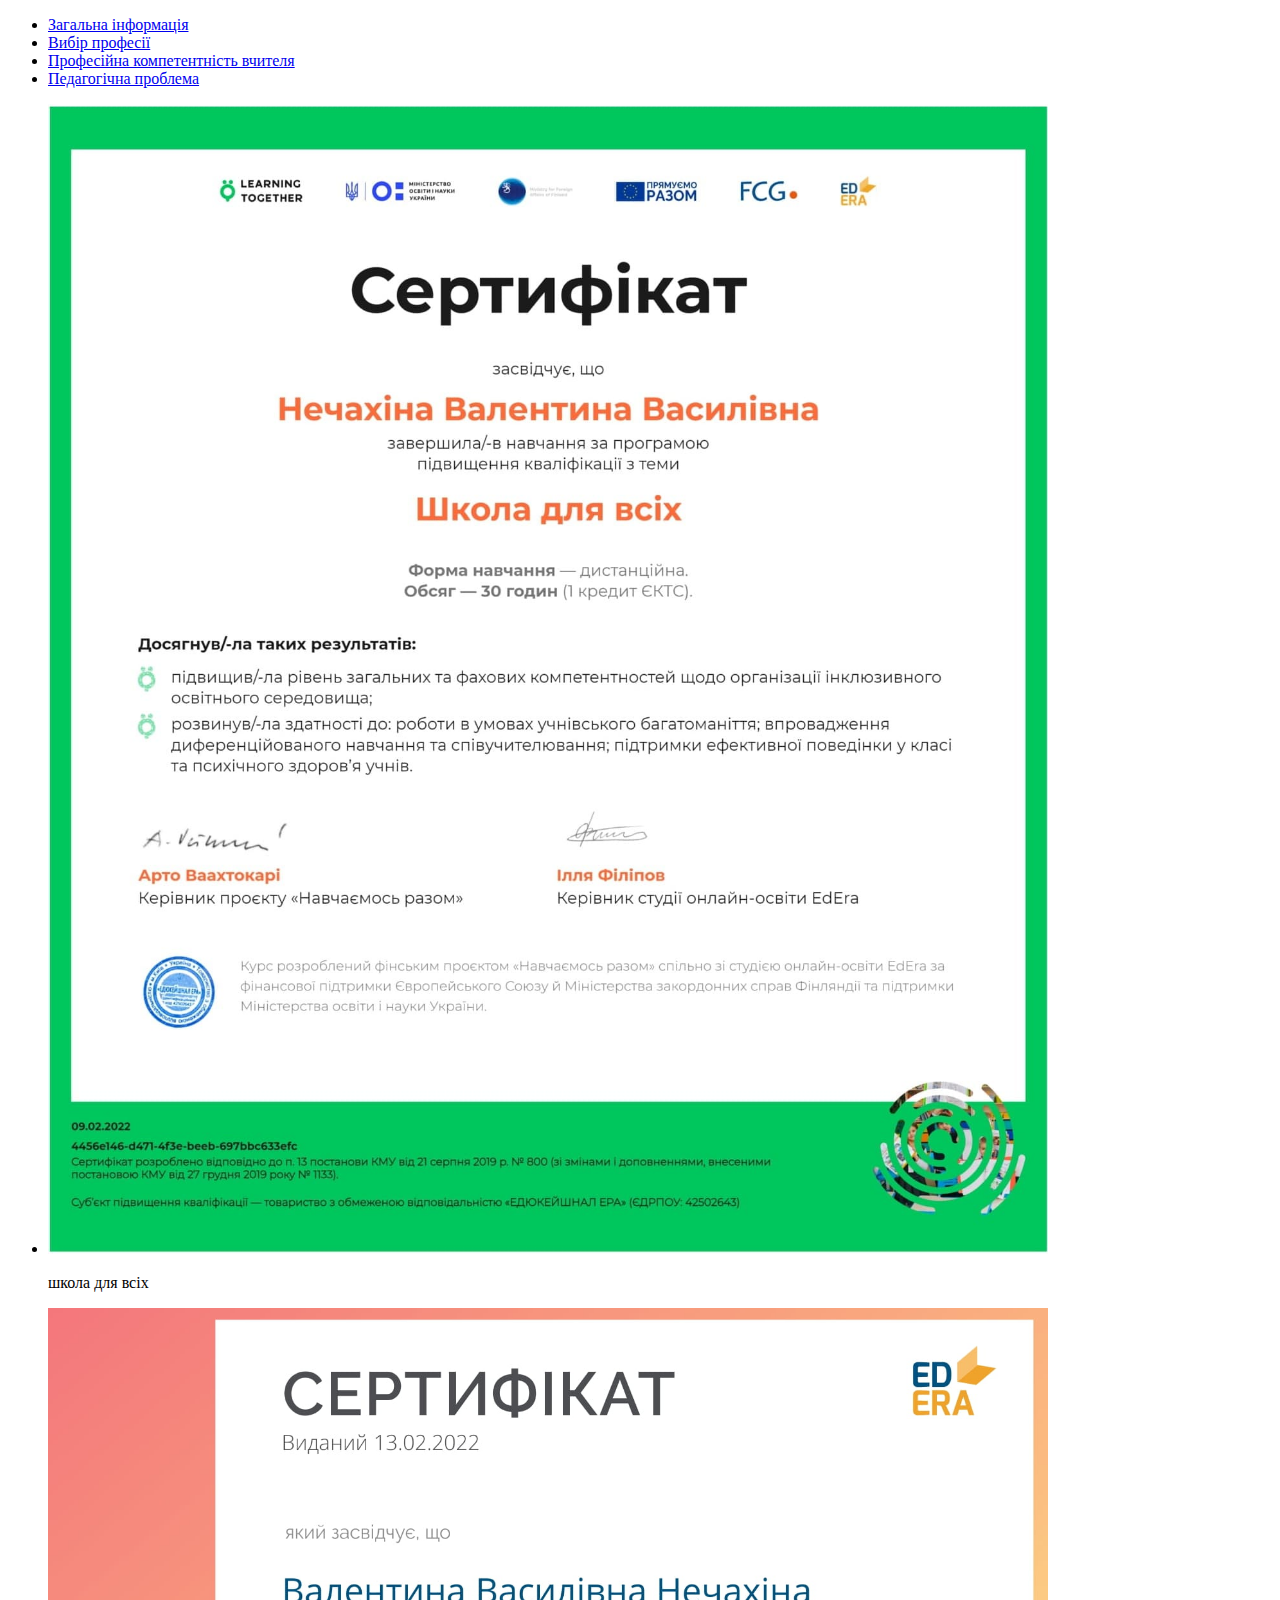
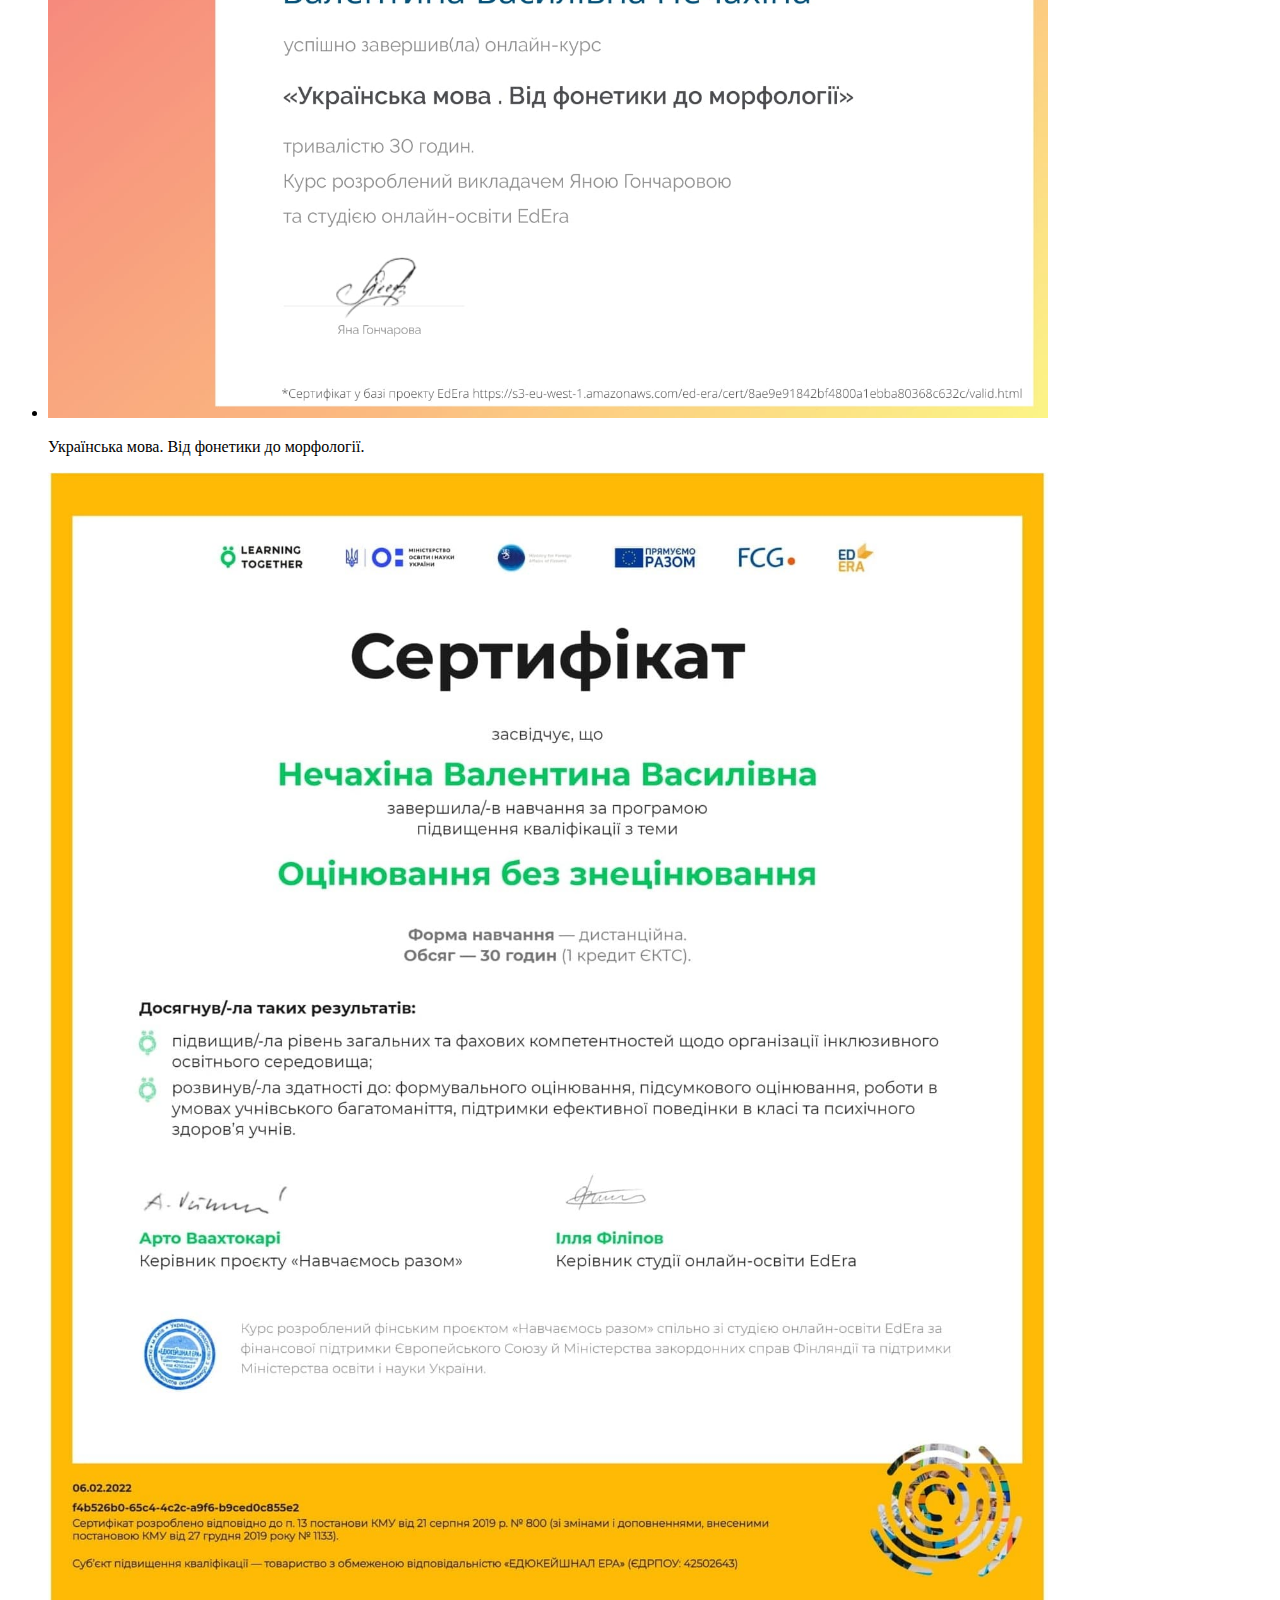
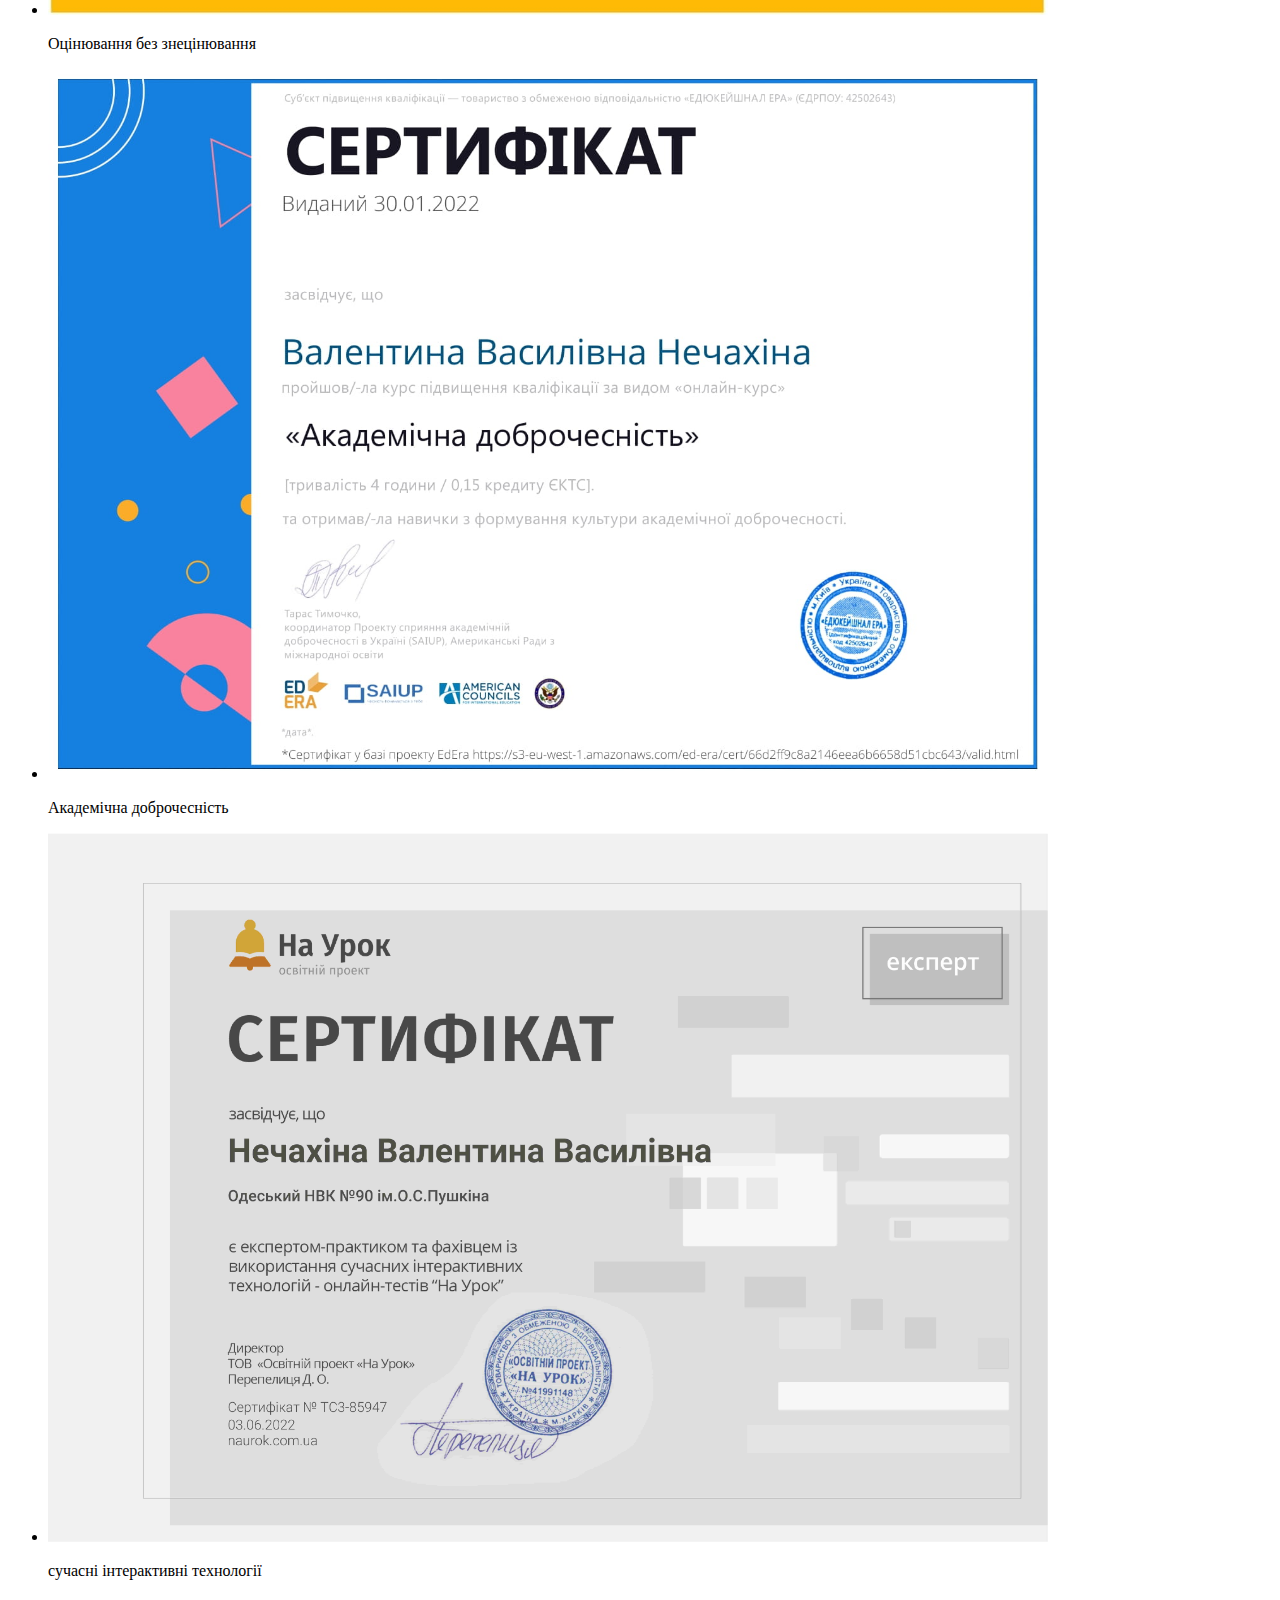
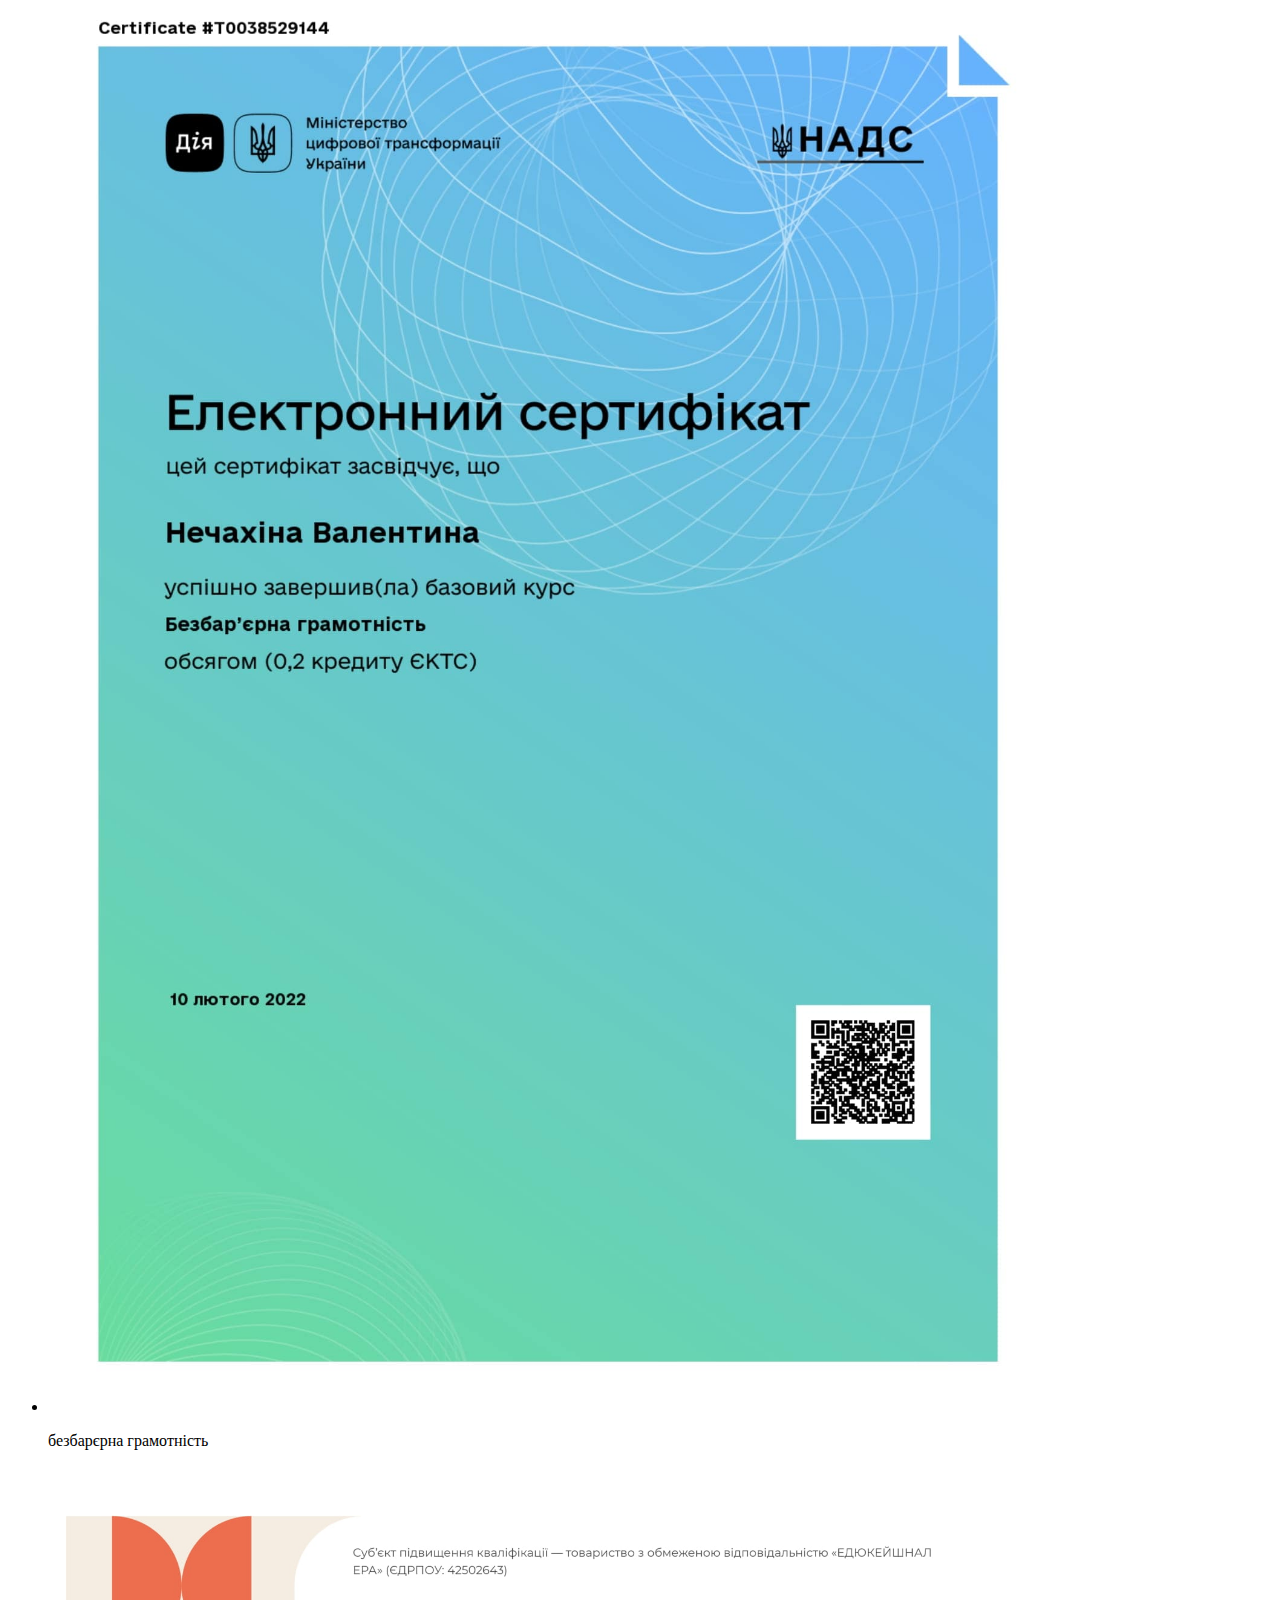
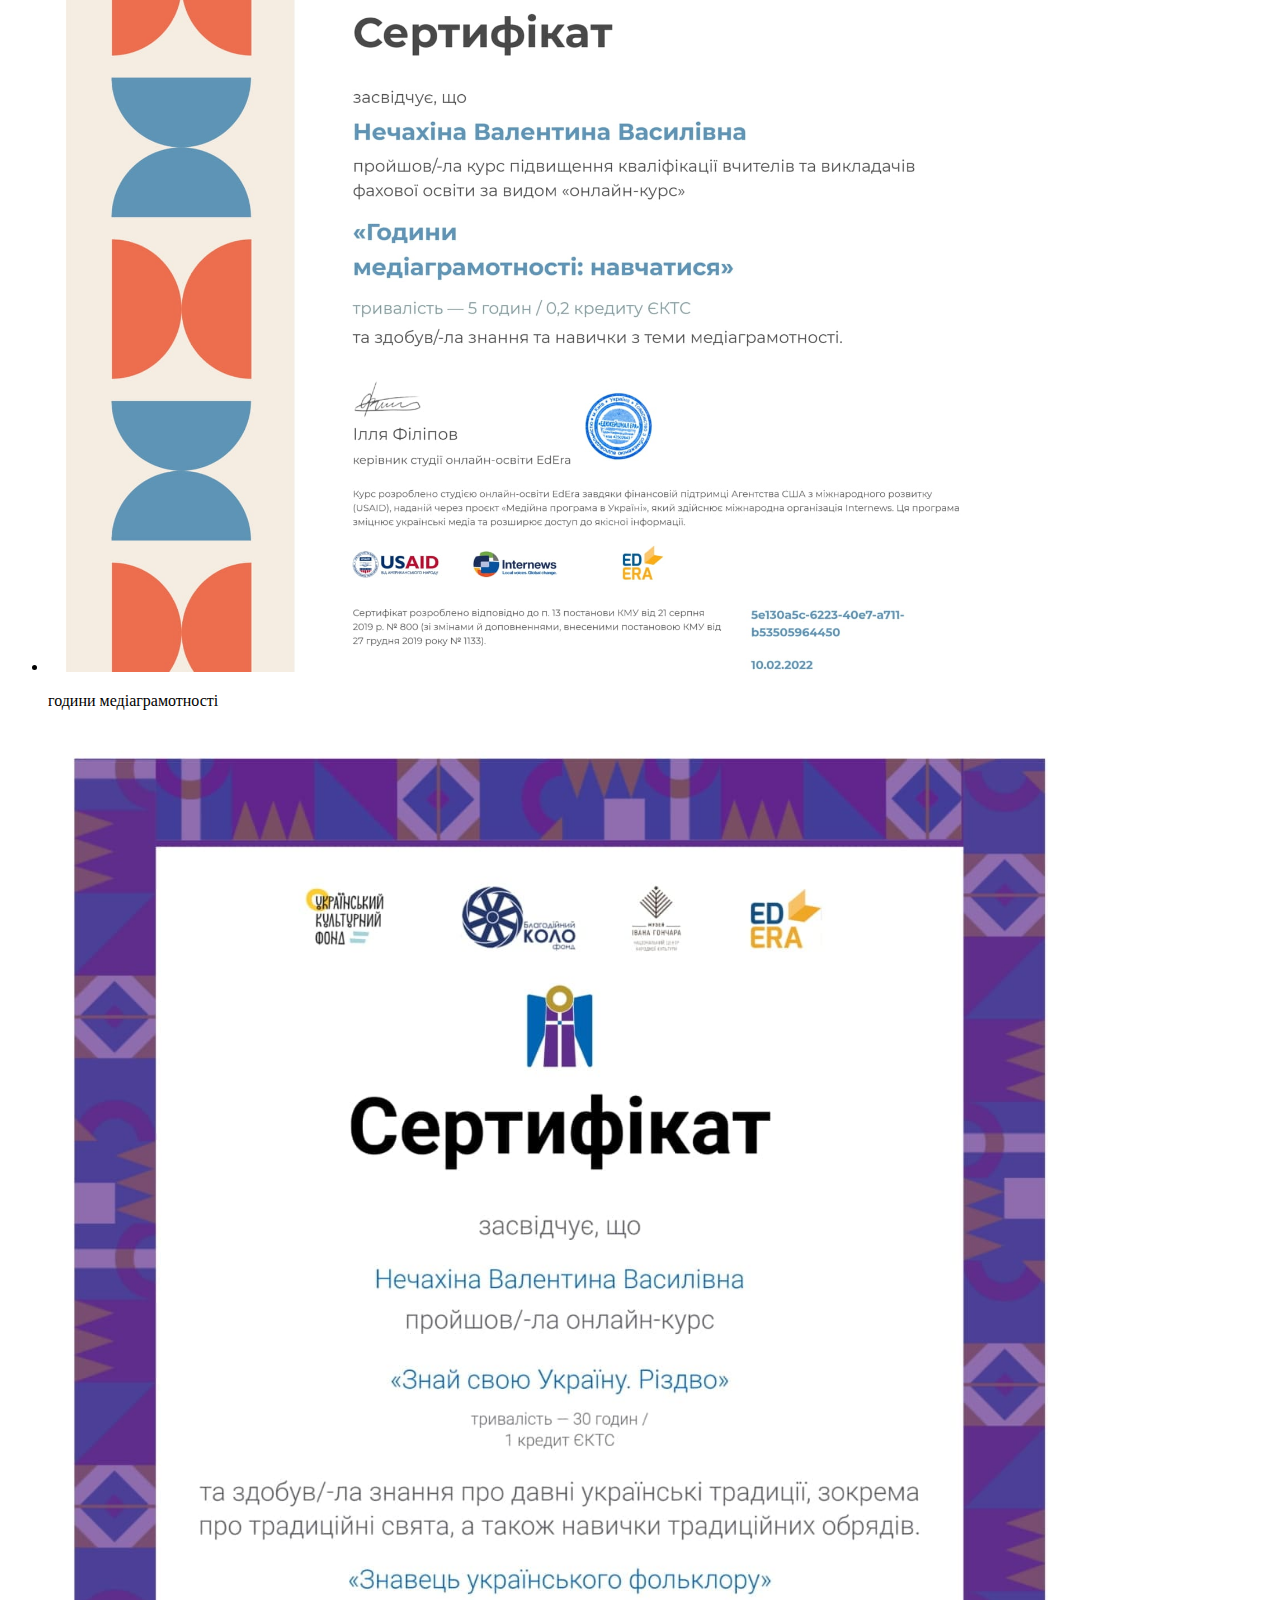
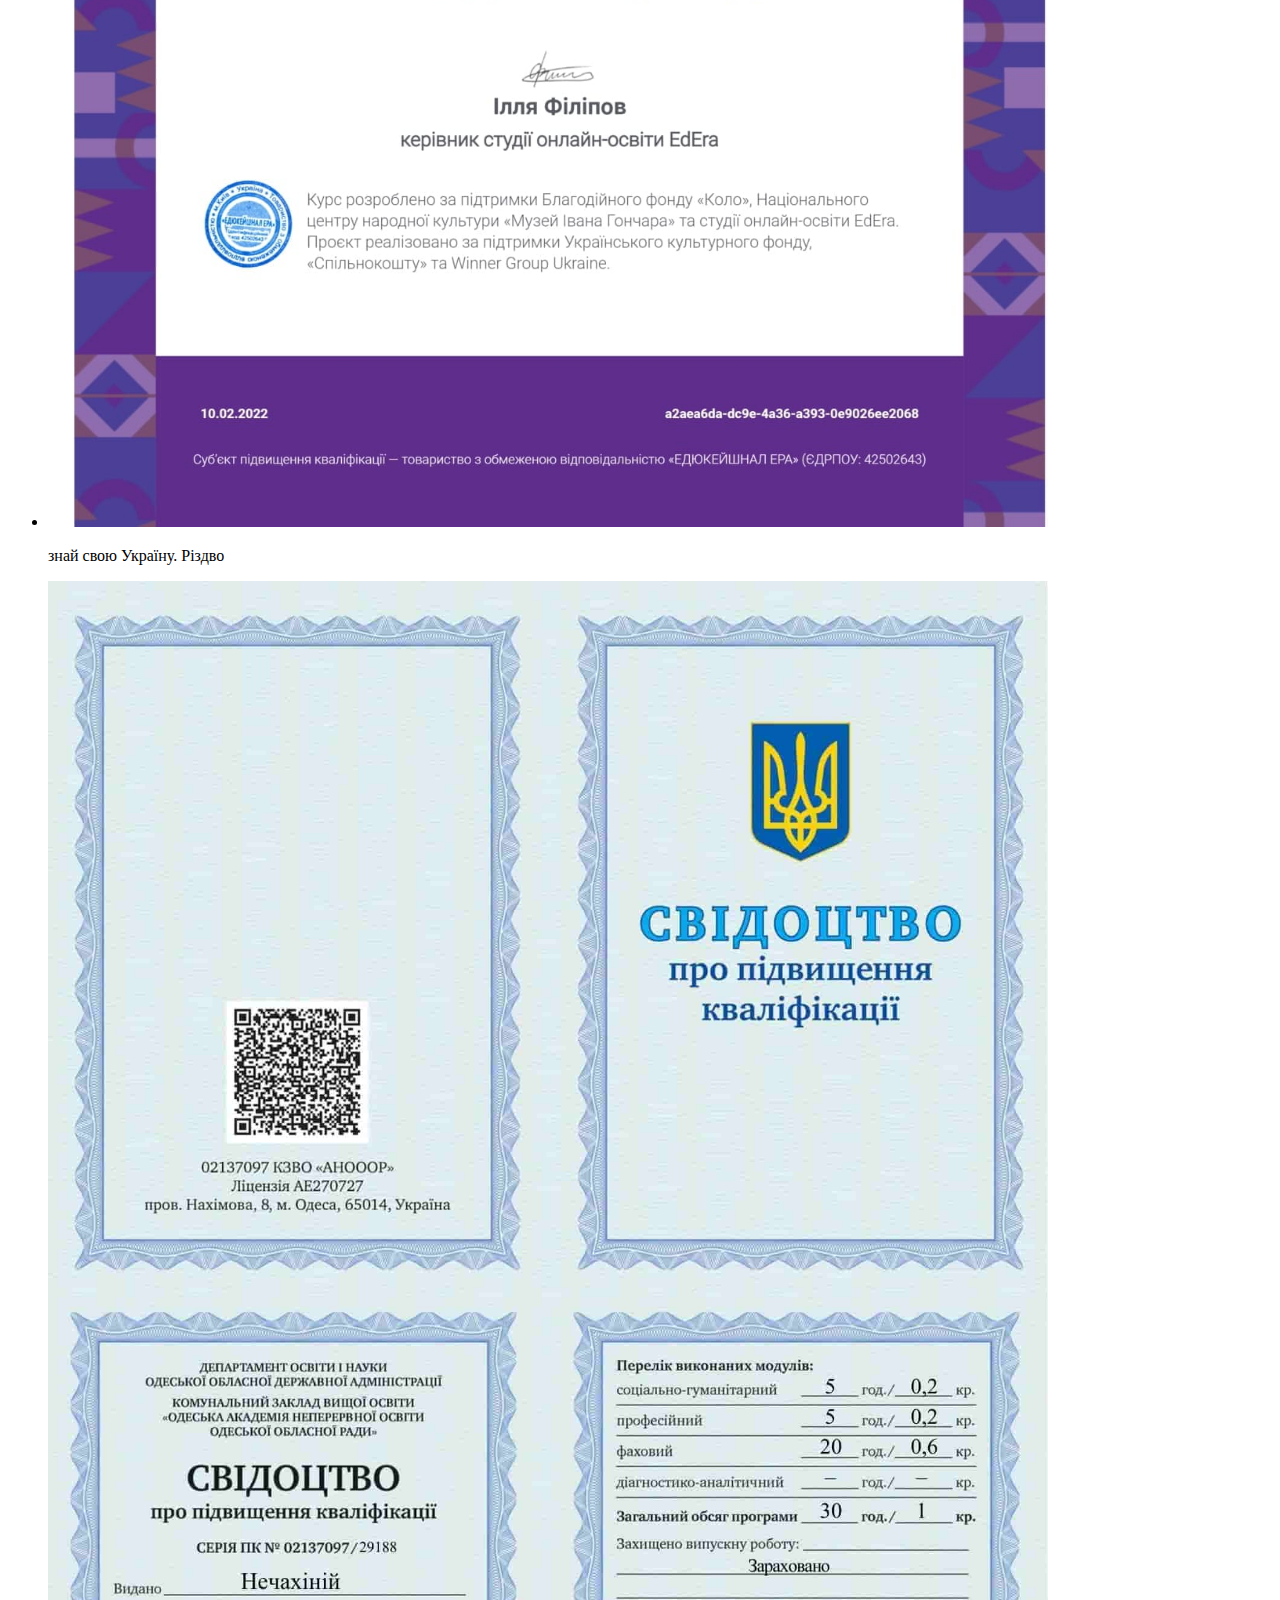
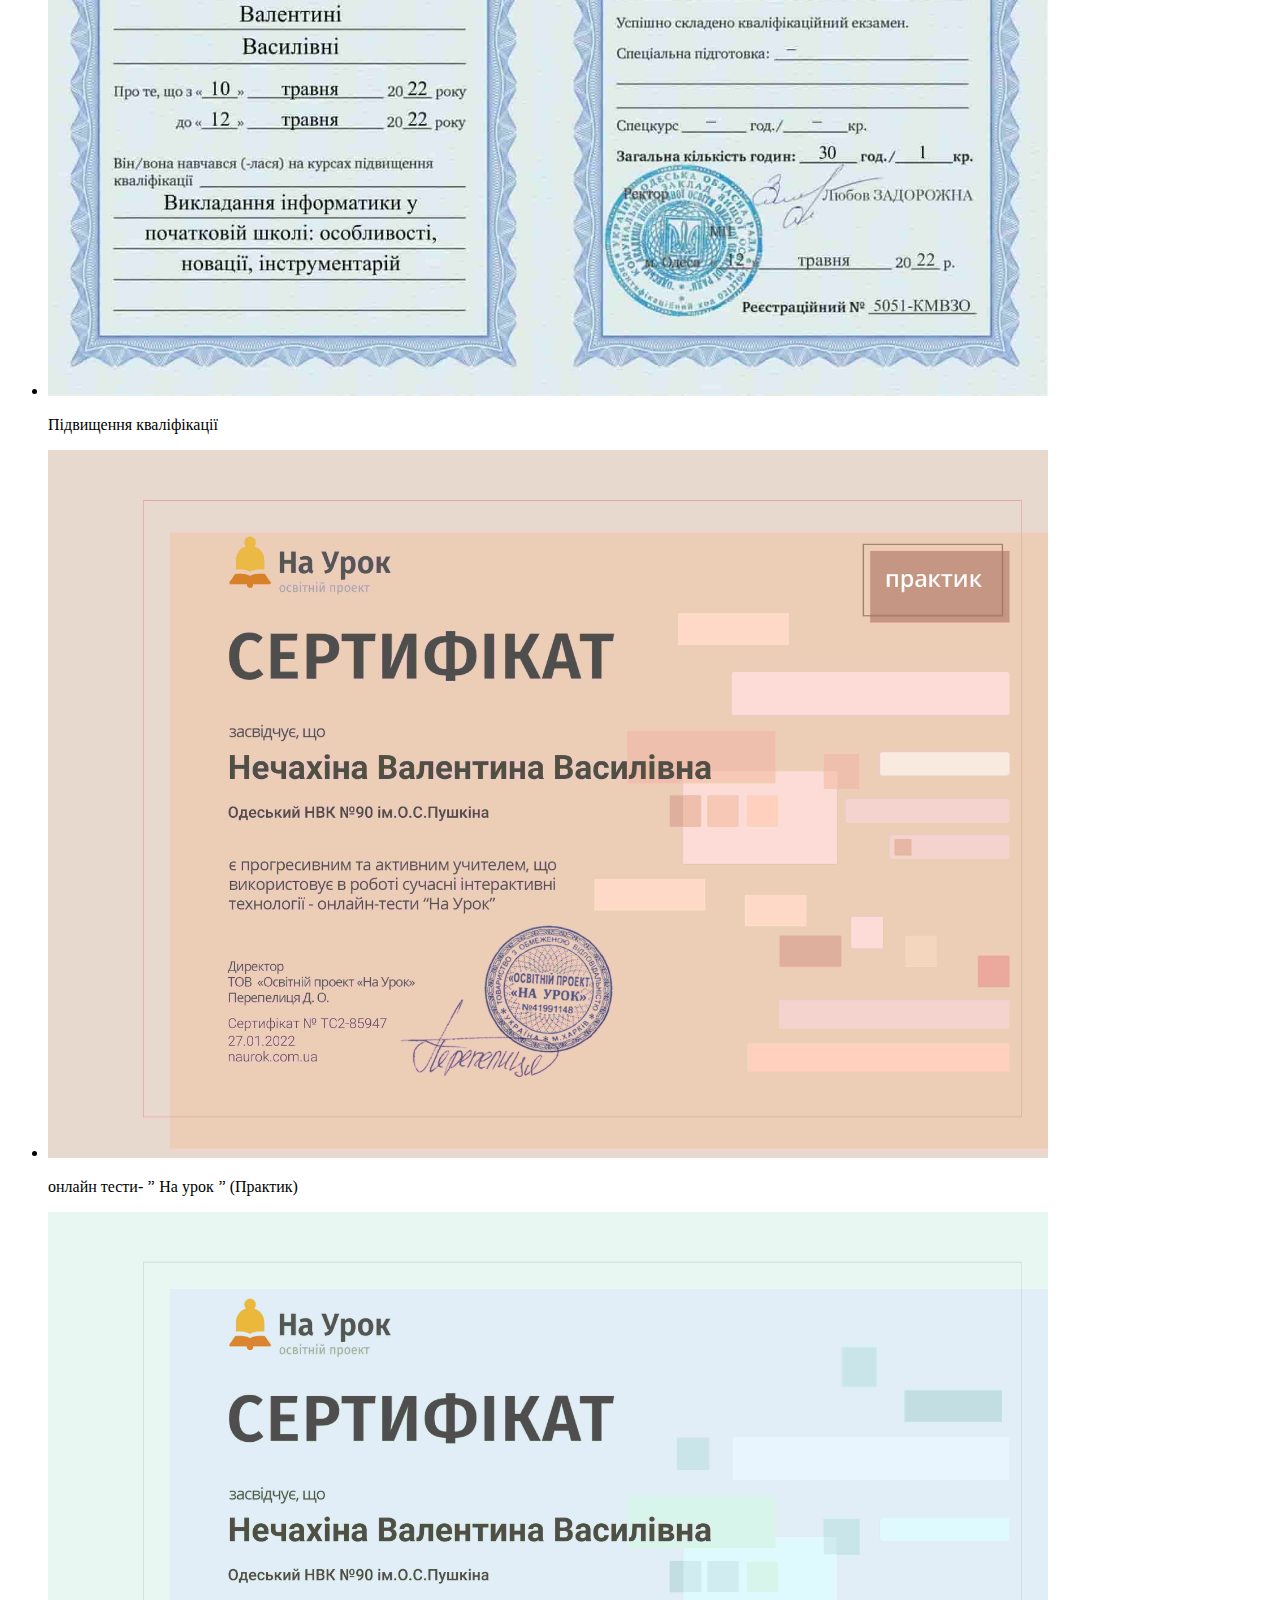
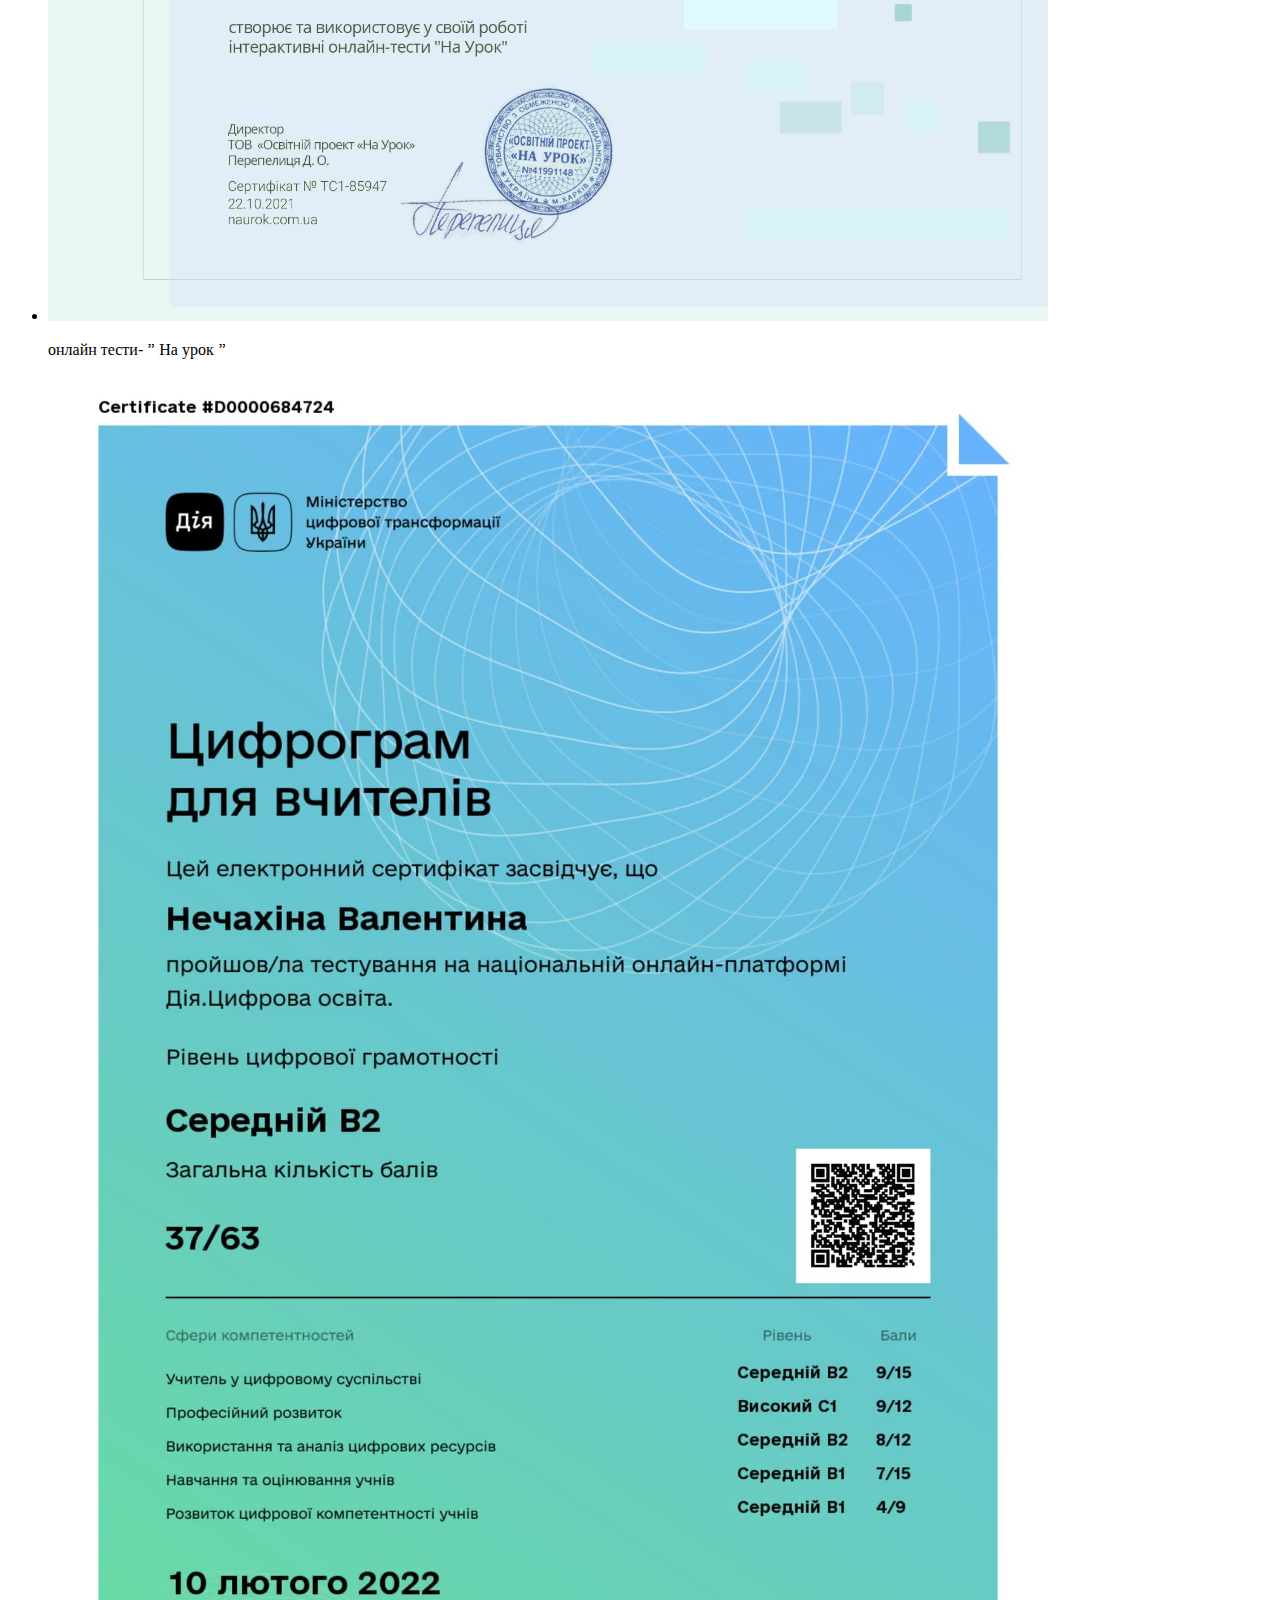
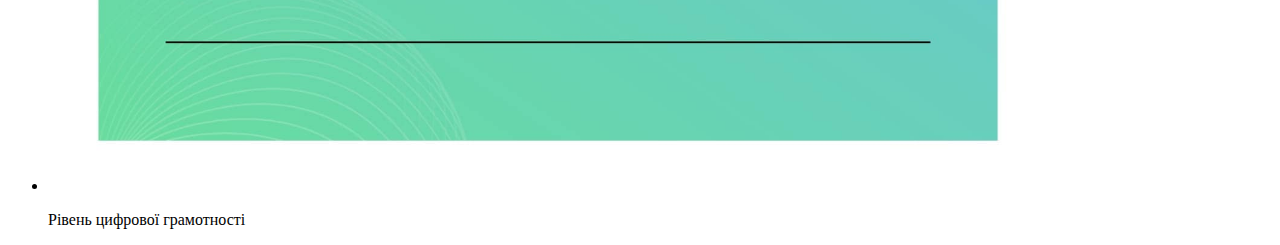
==== certificate.html @ 2b9dba4b "pages" ====
<!DOCTYPE html>
<html lang="uk">
  <head>
    <meta charset="UTF-8" />
    <meta http-equiv="X-UA-Compatible" content="IE=edge" />
    <meta name="viewport" content="width=device-width, initial-scale=1.0" />
    <title>Сертифікати</title>
    <link rel="stylesheet" href="./css/styles.css" />
  </head>
  <body>
    <header>
      <nav>
        <ul>
          <li>
            <a href="./index.html">Загальна інформація</a>
          </li>
          <li>
            <a href="./profession.html">Вибір професії</a>
          </li>
          <li>
            <a href="./competence.html">Професійна компетентність вчителя</a>
          </li>
          <li>
            <a href="./problem.html">Педагогічна проблема</a>
          </li>
        </ul>
      </nav>
    </header>
    <ul>
      <li>
        <img src="./img/certificate1.jpg" width="1000" alt="школа для всіх" />
        <p>школа для всіх</p>
      </li>
      <li>
        <img
          src="./img/certificate2.jpg"
          width="1000"
          alt="Українська мова. Від фонетики до морфології."
        />
        <p>Українська мова. Від фонетики до морфології.</p>
      </li>
      <li>
        <img
          src="./img/certificate3.jpg"
          width="1000"
          alt="Оцінювання без знецінювання"
        />
        <p>Оцінювання без знецінювання</p>
      </li>
      <li>
        <img
          src="./img/certificate4.jpg"
          width="1000"
          alt="Академічна доброчесність"
        />
        <p>Академічна доброчесність</p>
      </li>
      <li>
        <img
          src="./img/certificate5.jpg"
          width="1000"
          alt="сучасні інтерактивні технології"
        />
        <p>сучасні інтерактивні технології</p>
      </li>
      <li>
        <img
          src="./img/certificate6.jpg"
          width="1000"
          alt="безбарєрна грамотність"
        />
        <p>безбарєрна грамотність</p>
      </li>
      <li>
        <img
          src="./img/certificate7.jpg"
          width="1000"
          alt="години медіаграмотності"
        />
        <p>години медіаграмотності</p>
      </li>
      <li>
        <img
          src="./img/certificate8.jpg"
          width="1000"
          alt="най свою Україну. Різдво"
        />
        <p>знай свою Україну. Різдво</p>
      </li>
      <li>
        <img
          src="./img/certificate9.jpg"
          width="1000"
          alt="Підвищення кваліфікації"
        />
        <p>Підвищення кваліфікації</p>
      </li>
      <li>
        <img
          src="./img/certificate10.jpg"
          width="1000"
          alt="онлайн тести- &#128631; На урок &#128631; (Практик)"
        />
        <p>онлайн тести- &#128631; На урок &#128631; (Практик)</p>
      </li>
      <li>
        <img
          src="./img/certificate11.jpg"
          width="1000"
          alt="онлайн тести- &#128631; На урок &#128631;"
        />
        <p>онлайн тести- &#128631; На урок &#128631;</p>
      </li>
      <li>
        <img
          src="./img/certificate12.jpg"
          width="1000"
          alt="Рівень цифрової грамотності"
        />
        <p>Рівень цифрової грамотності</p>
      </li>
    </ul>
  </body>
</html>
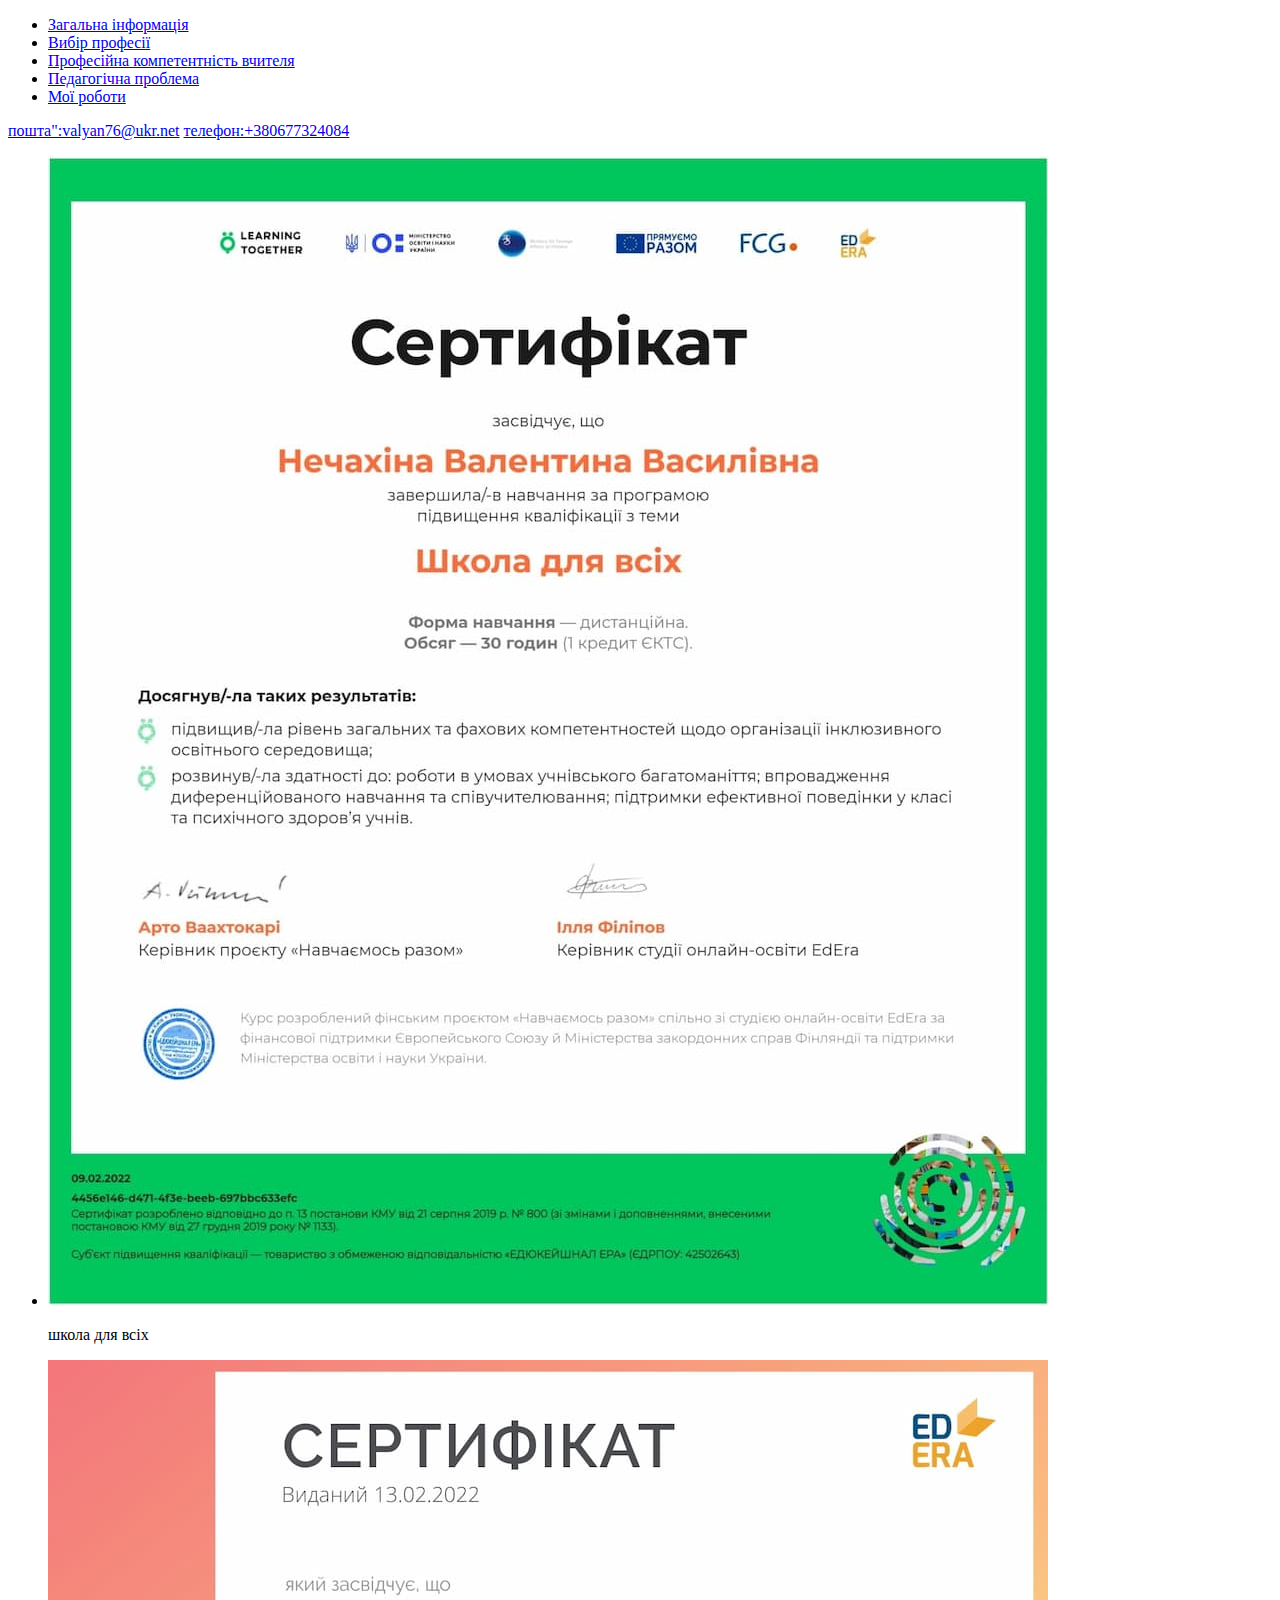
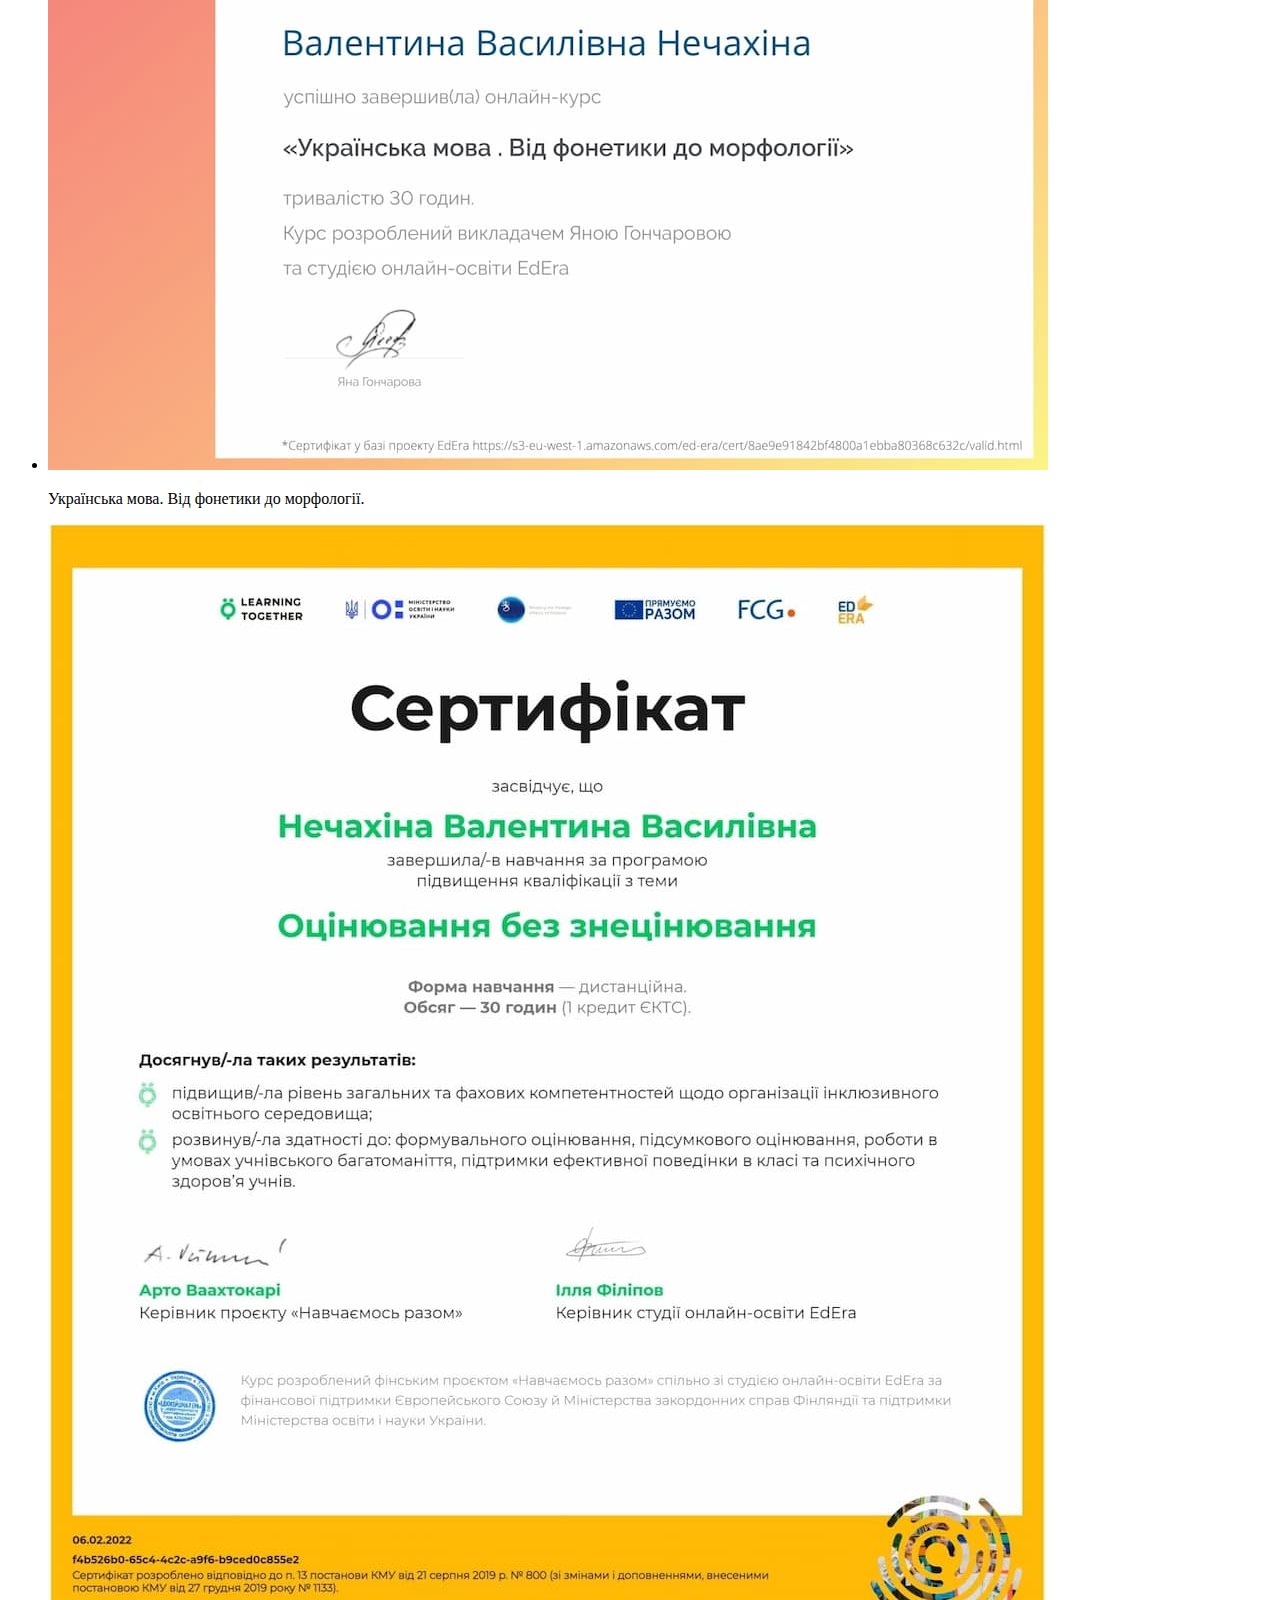
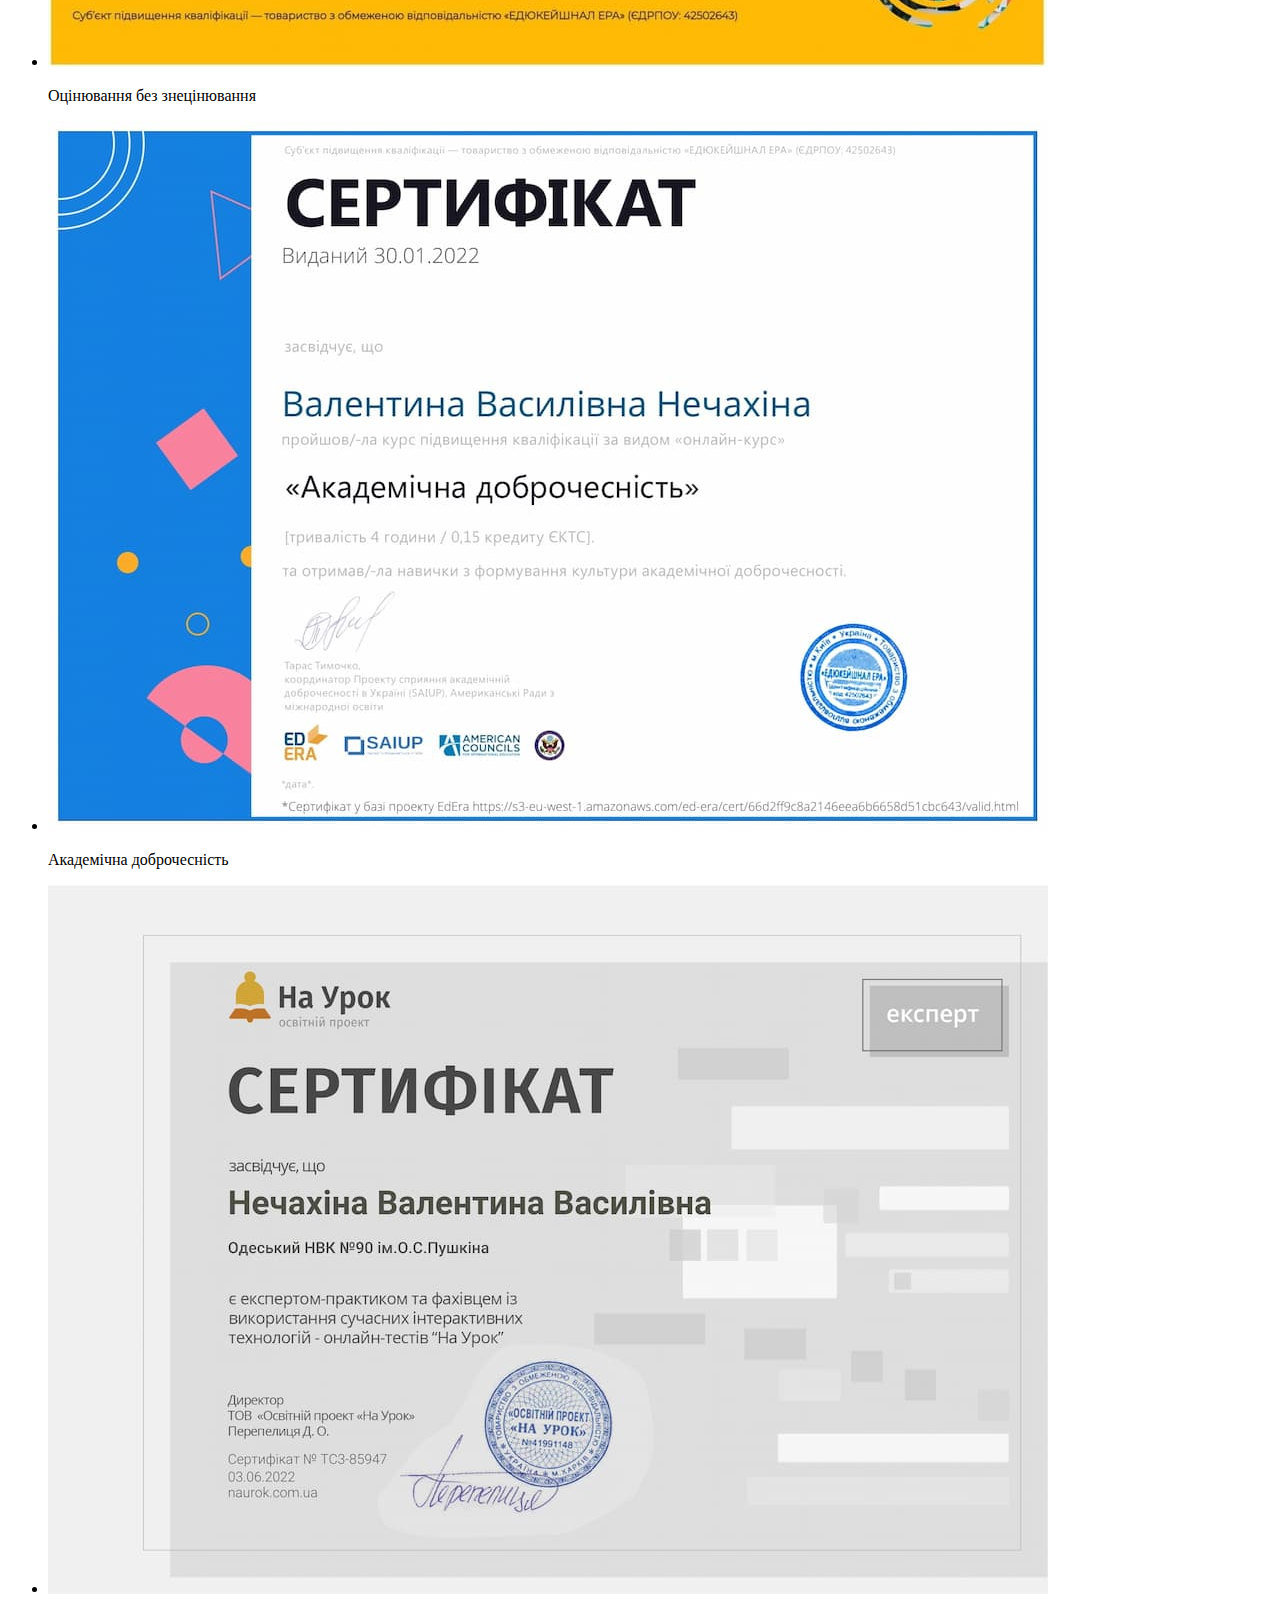
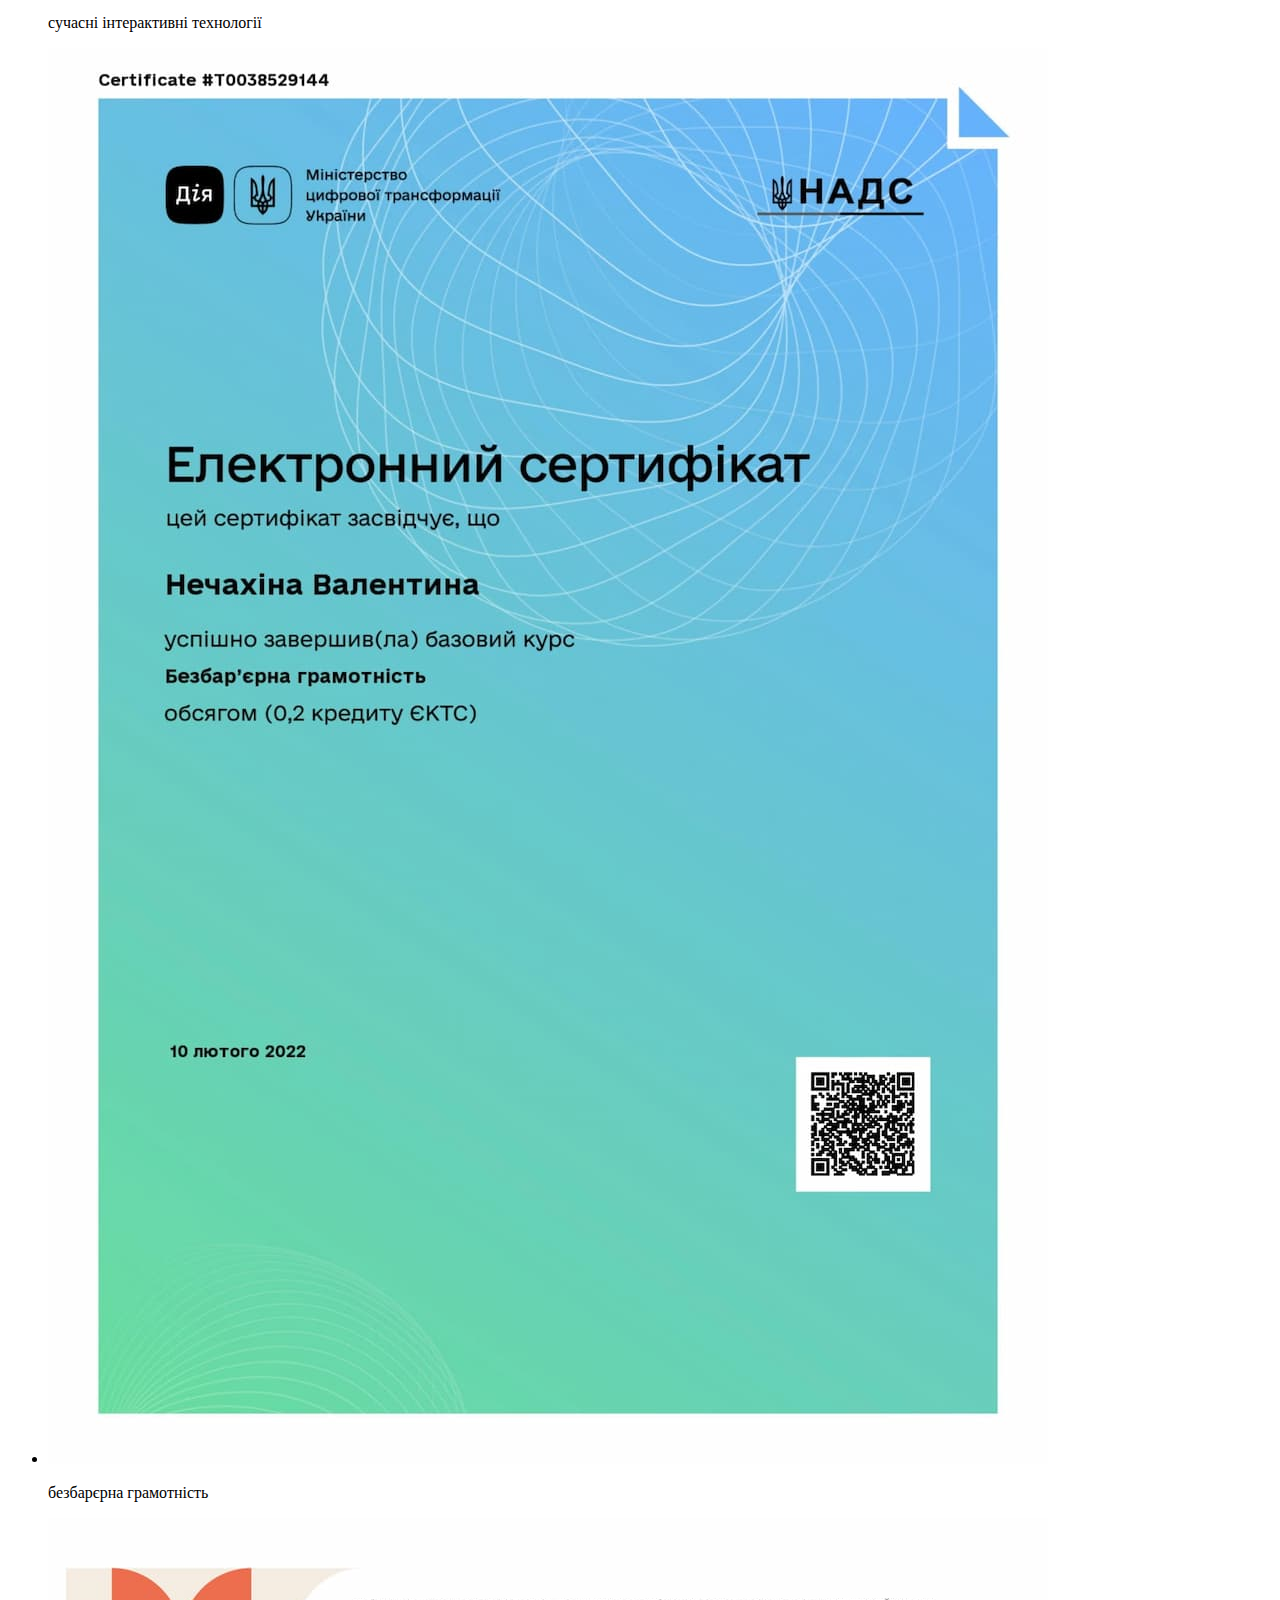
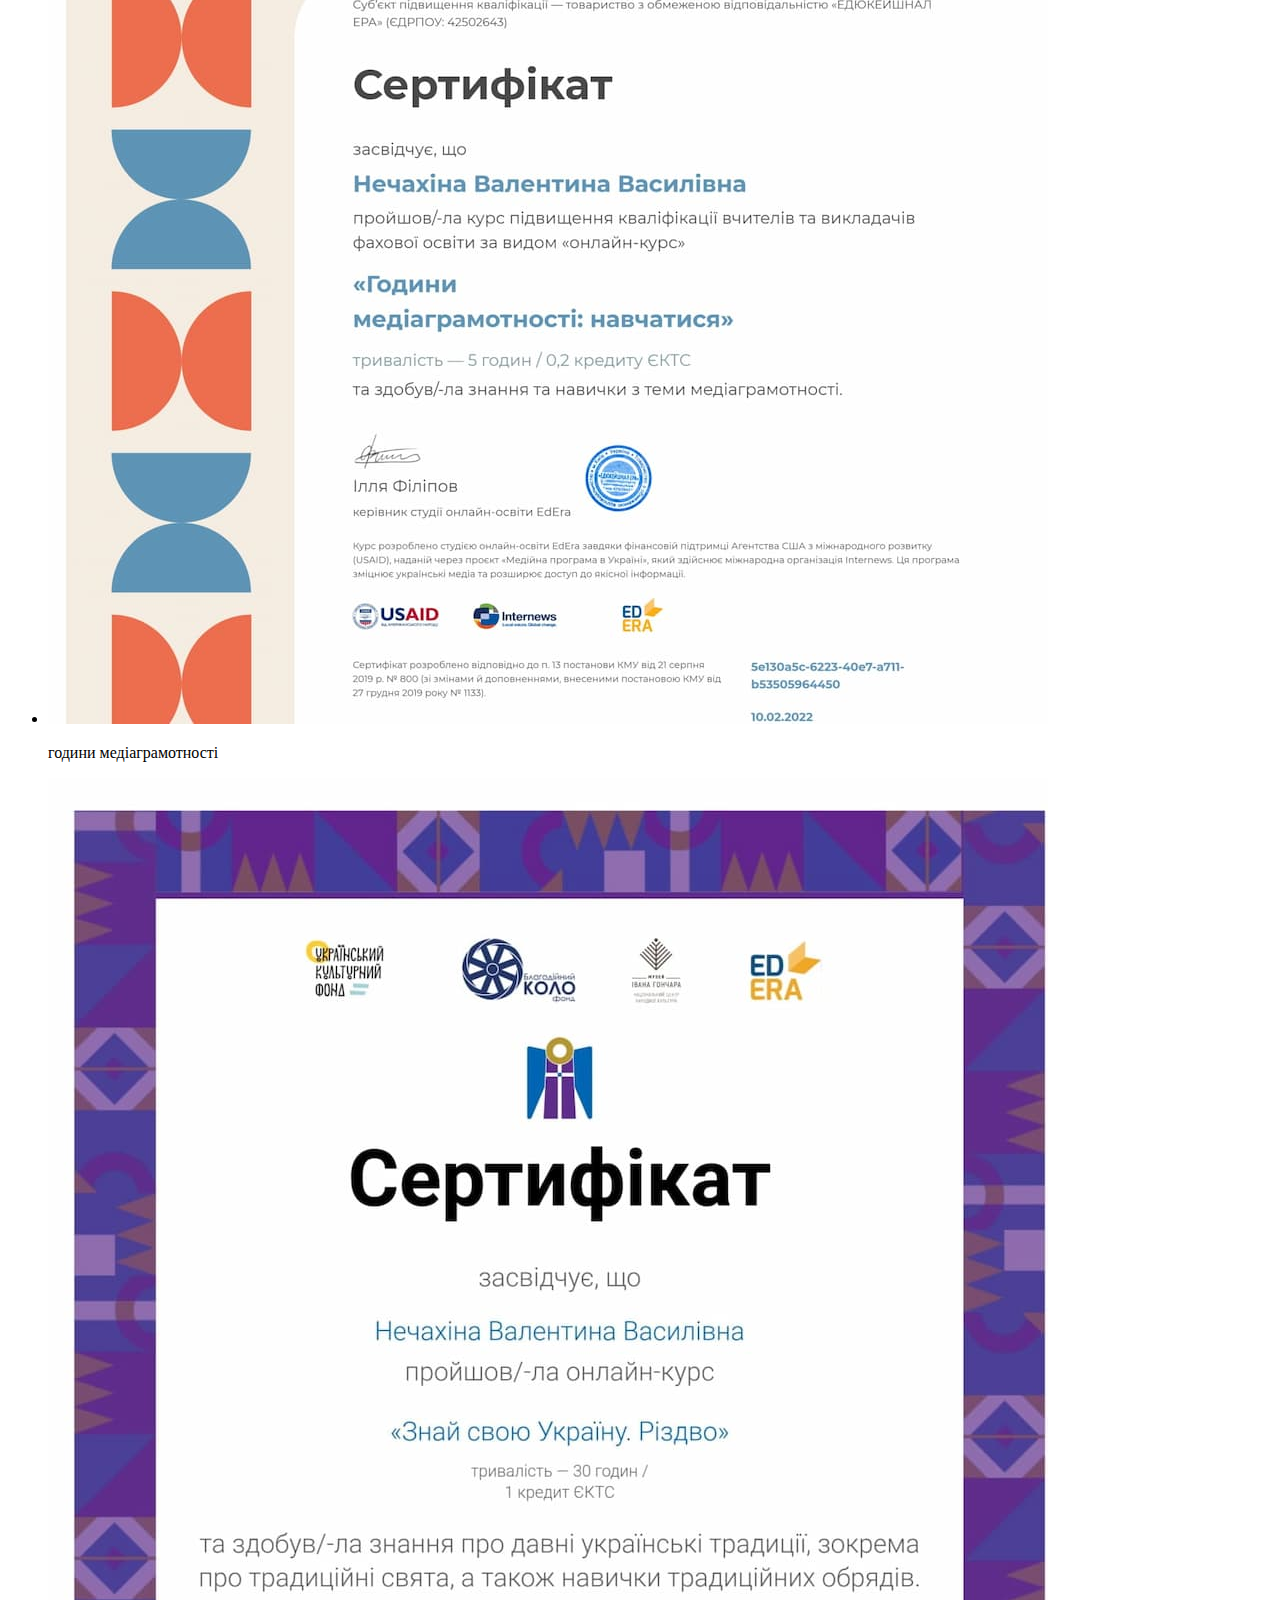
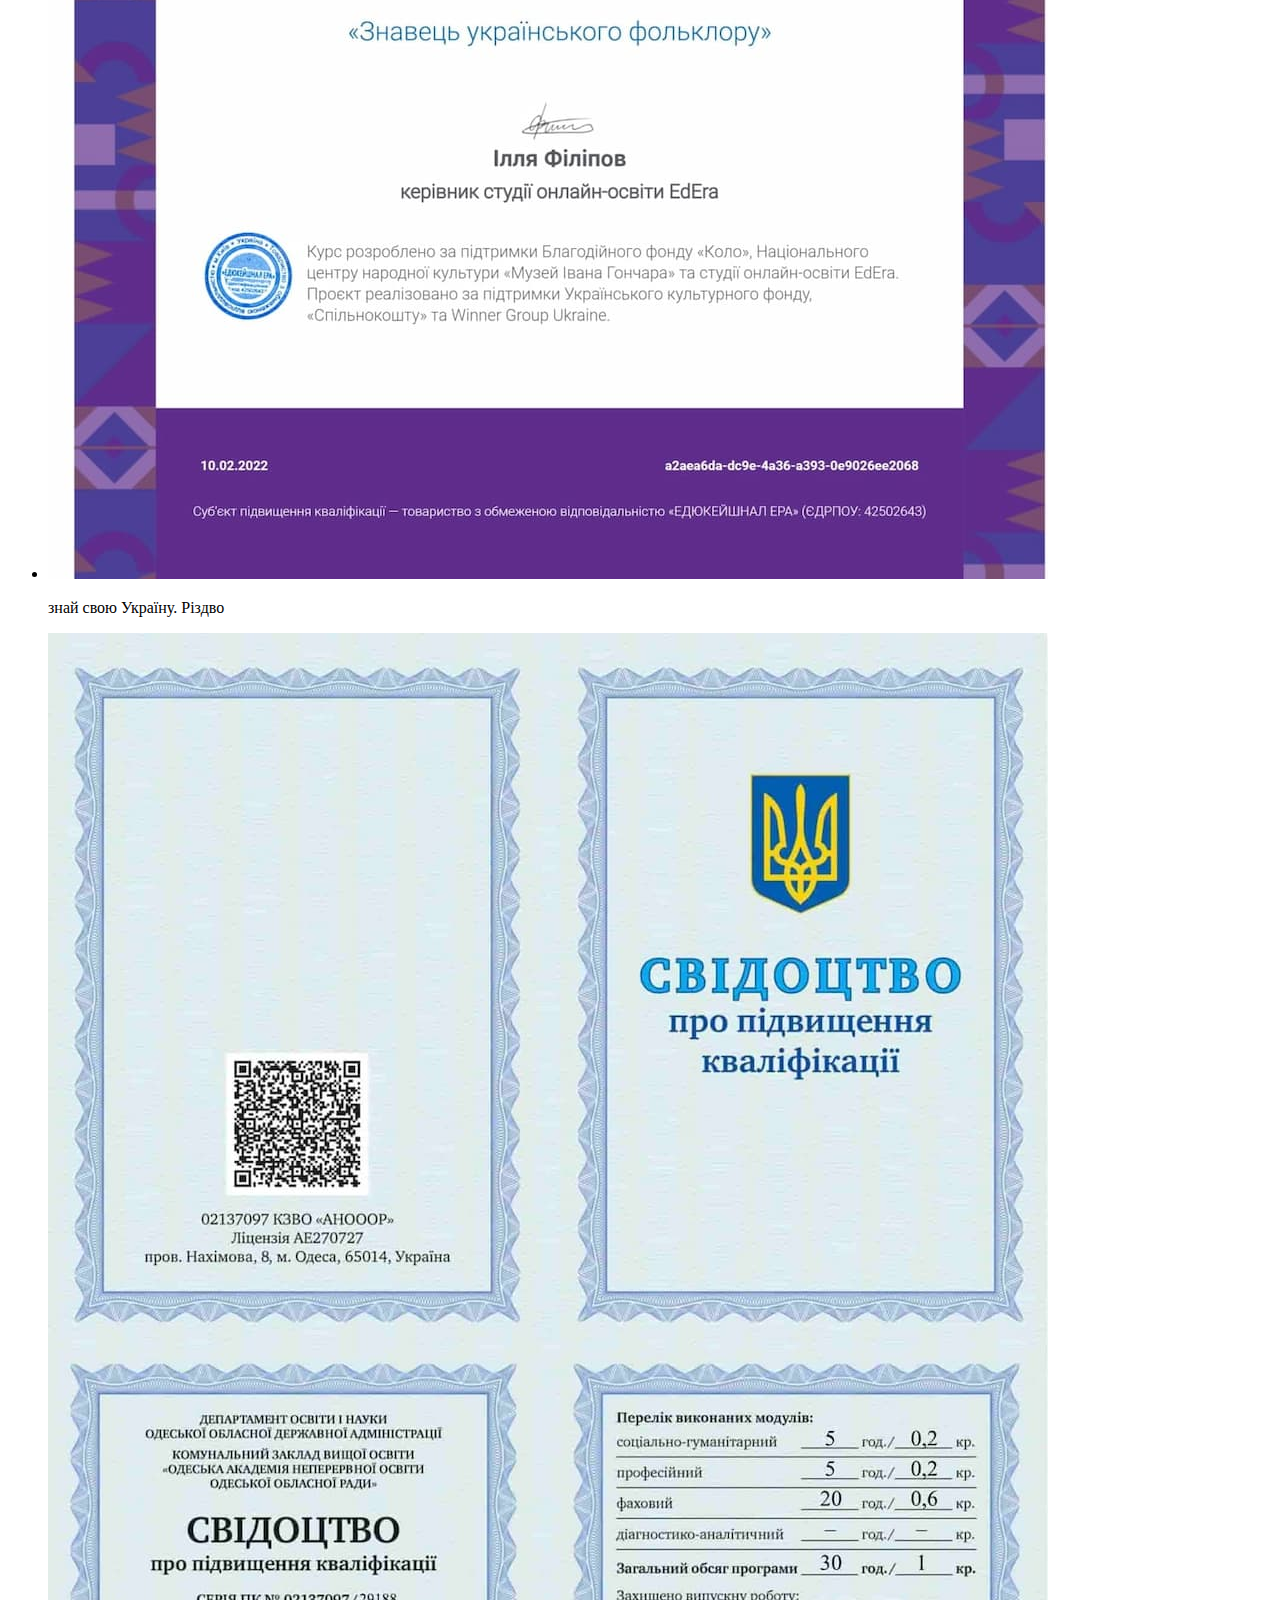
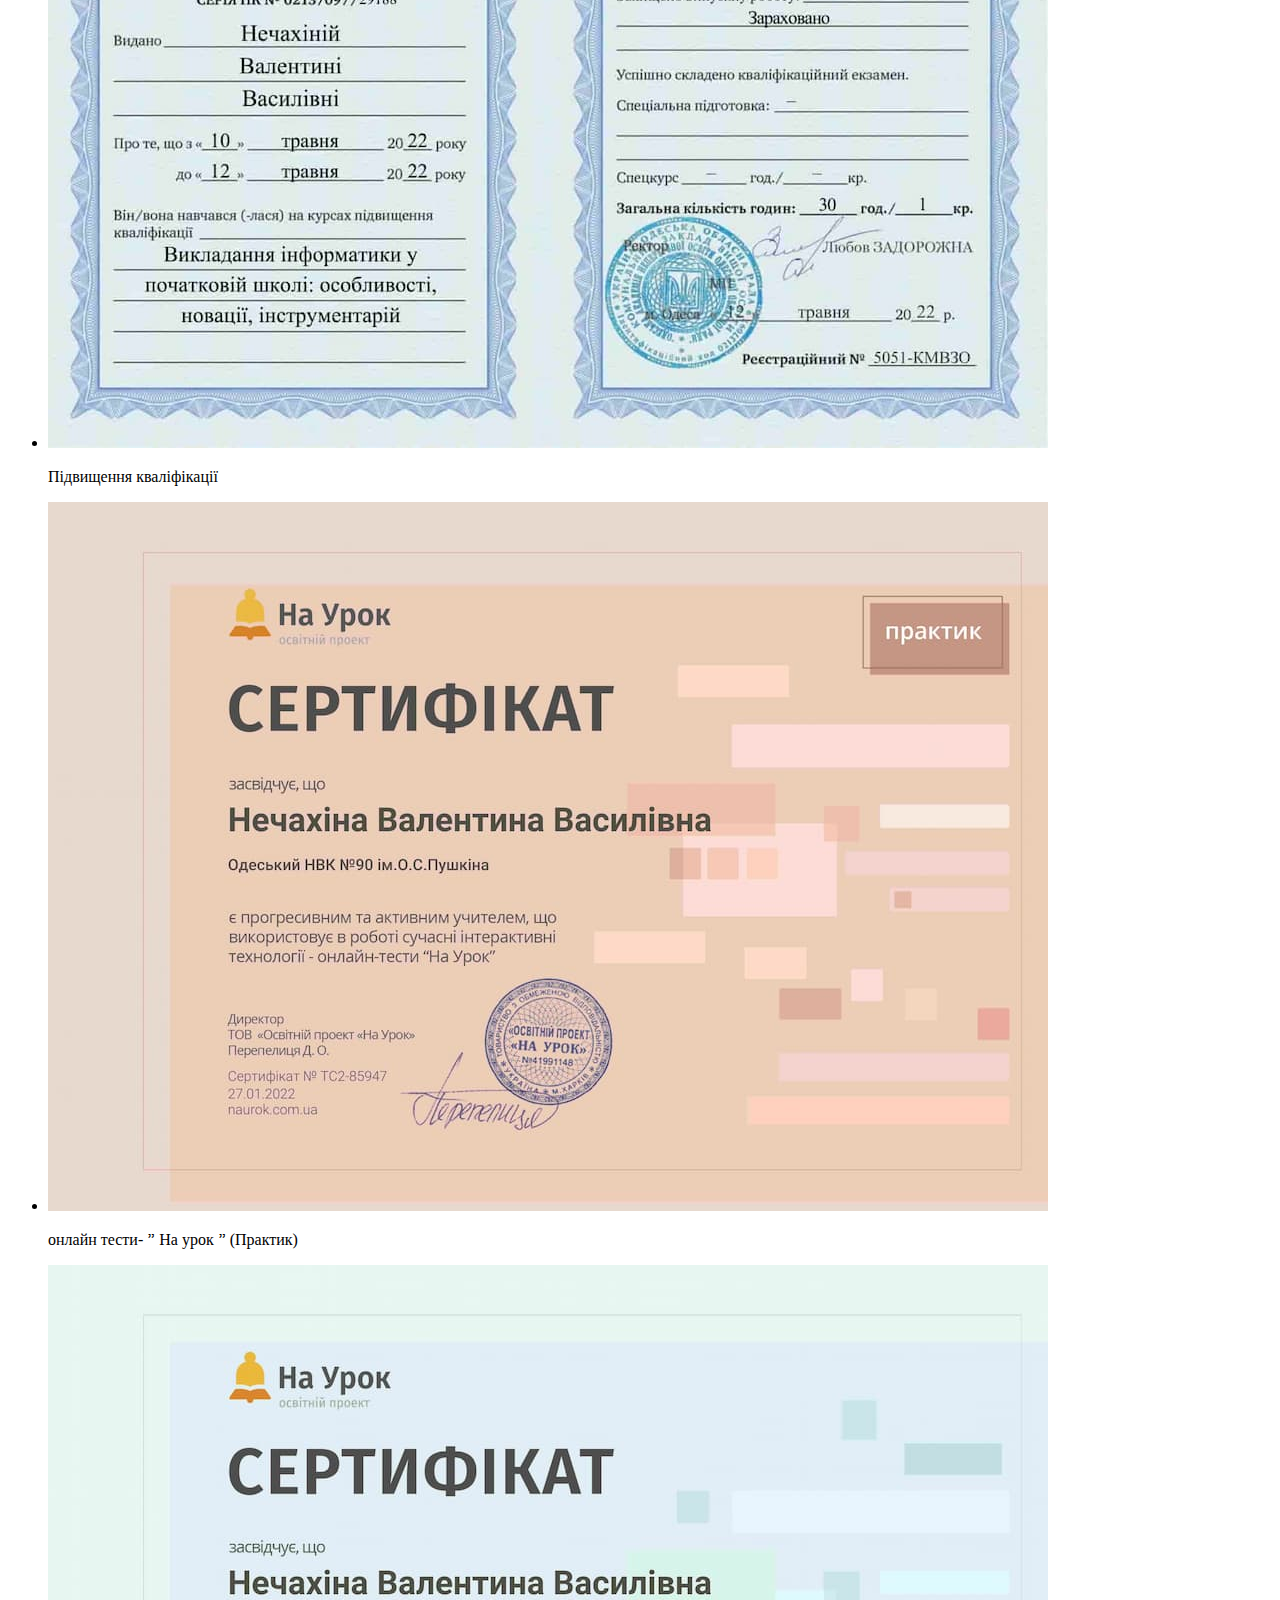
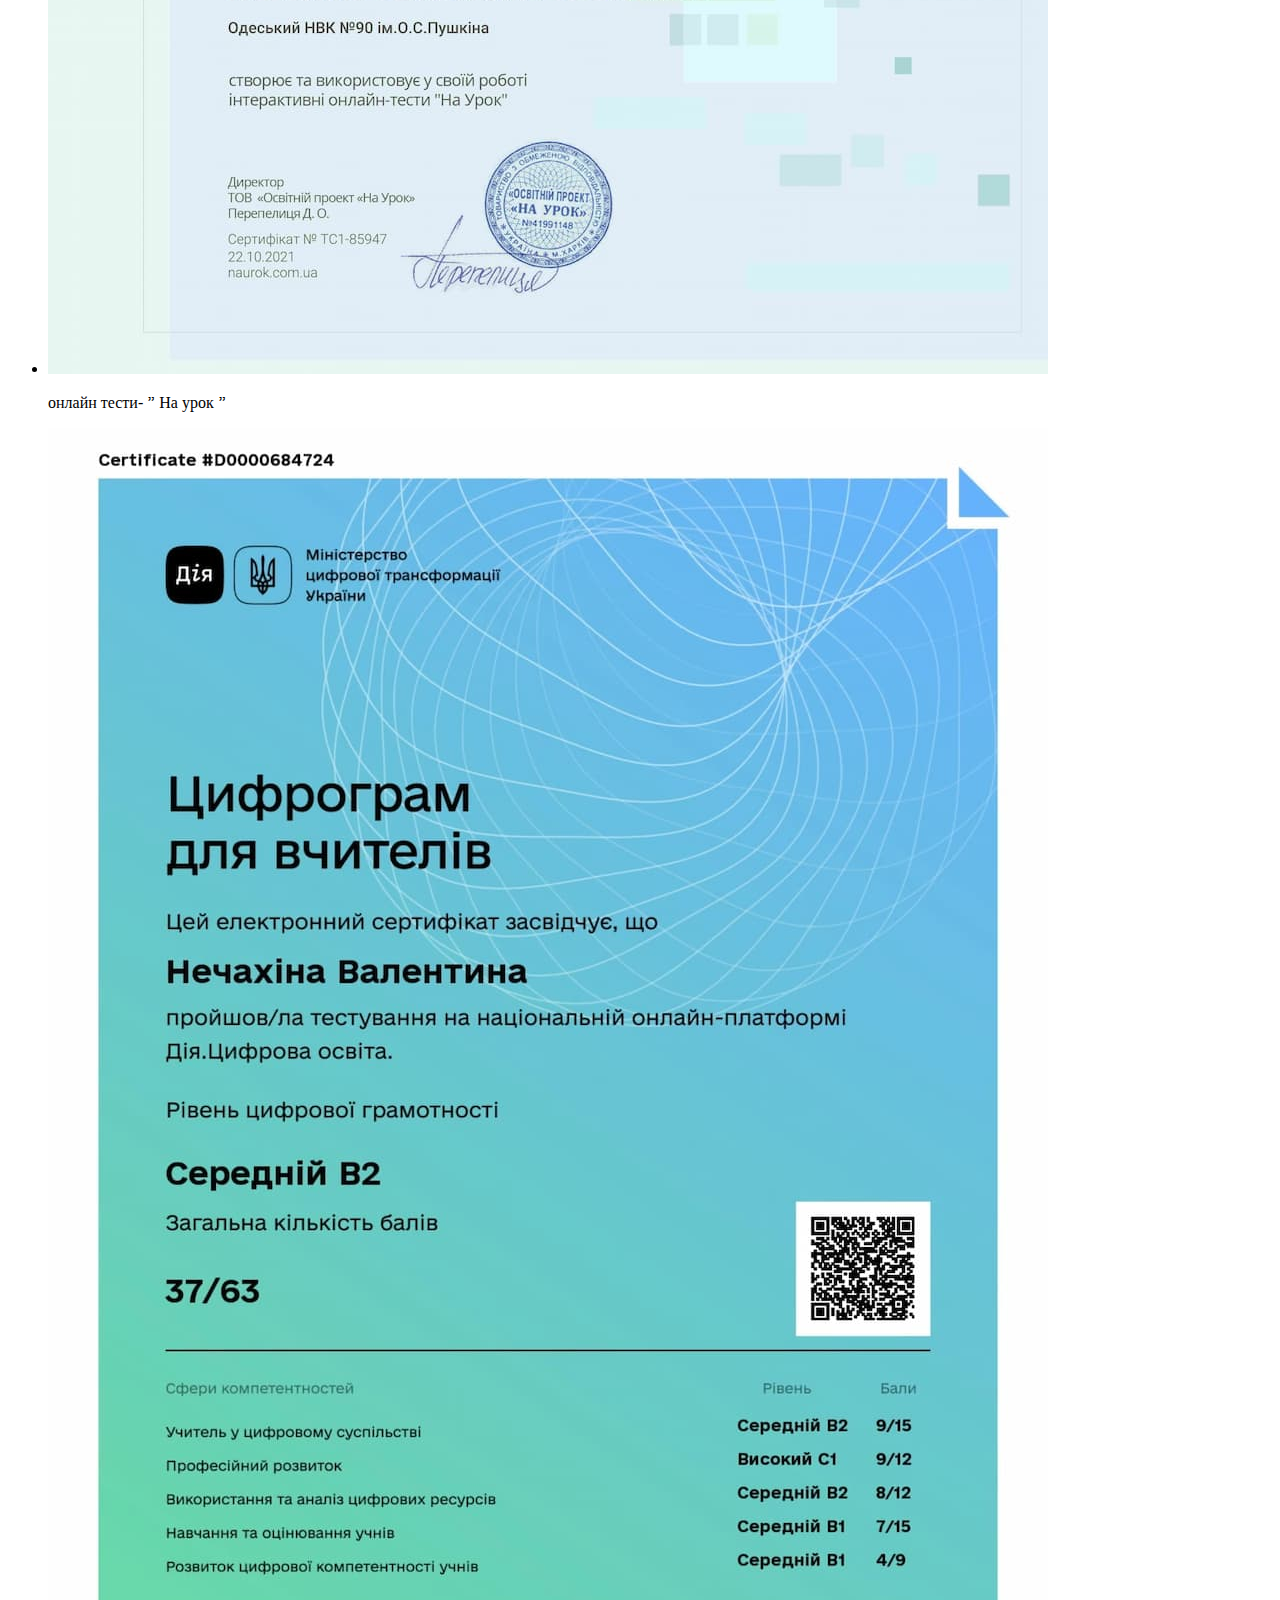
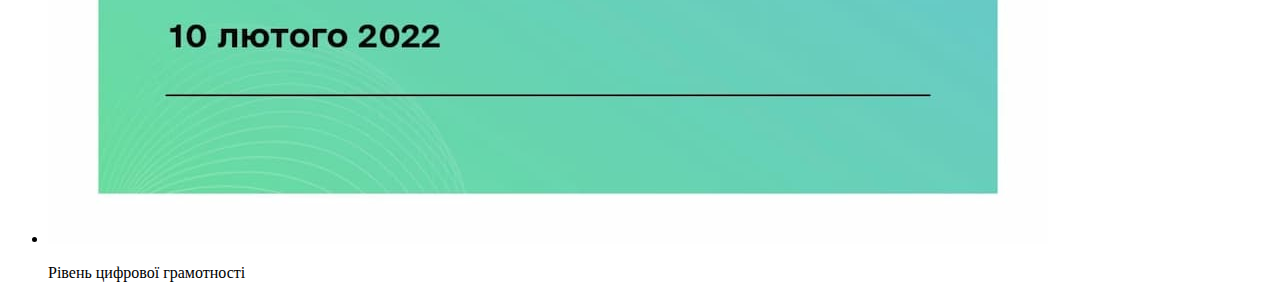
==== commit 92a9912b: "apgread" ====
--- a/certificate.html
+++ b/certificate.html
@@ -6,24 +6,37 @@
     <meta name="viewport" content="width=device-width, initial-scale=1.0" />
     <title>Сертифікати</title>
     <link rel="stylesheet" href="./css/styles.css" />
+    <link rel="preconnect" href="https://fonts.googleapis.com" />
+    <link rel="preconnect" href="https://fonts.gstatic.com" crossorigin />
+    <link
+      href="https://fonts.googleapis.com/css2?family=Marck+Script&family=Roboto:wght@400;500;700;900&display=swap"
+      rel="stylesheet"
+    />
   </head>
   <body>
     <header>
       <nav>
-        <ul>
+        <ul class="list">
           <li>
-            <a href="./index.html">Загальна інформація</a>
+            <a class="navigation" href="./index.html">Загальна інформація</a>
           </li>
           <li>
-            <a href="./profession.html">Вибір професії</a>
+            <a class="navigation" href="./profession.html">Вибір професії</a>
           </li>
           <li>
-            <a href="./competence.html">Професійна компетентність вчителя</a>
+            <a class="navigation" href="./competence.html"
+              >Професійна компетентність вчителя</a
+            >
           </li>
           <li>
-            <a href="./problem.html">Педагогічна проблема</a>
+            <a class="navigation" href="./problem.html">Педагогічна проблема</a>
           </li>
+          <li><a class="navigation" href="#hoby">Мої роботи</a></li>
         </ul>
+        <a class="navigation" href="mailto:valyan76@ukr.net"
+          >пошта":valyan76@ukr.net</a
+        >
+        <a class="navigation" href="tel:+380677324084">телефон:+380677324084</a>
       </nav>
     </header>
     <ul>
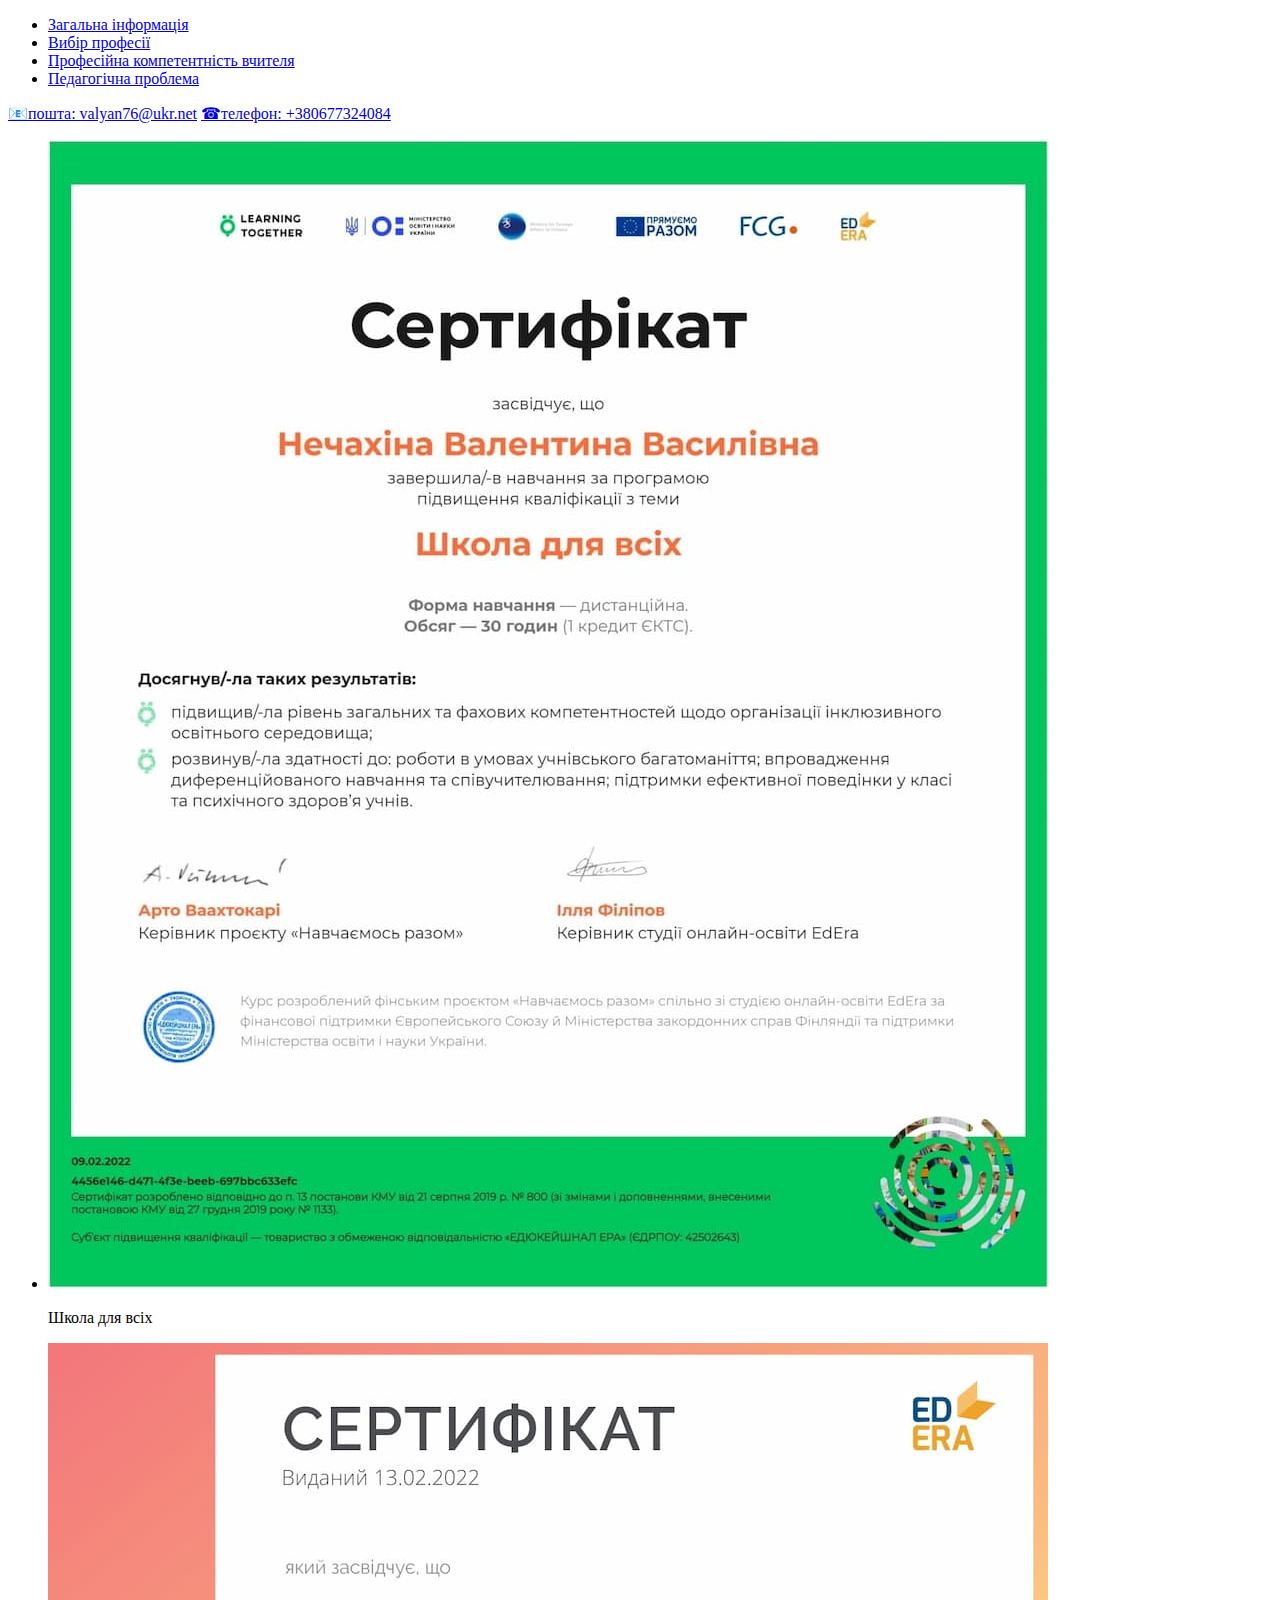
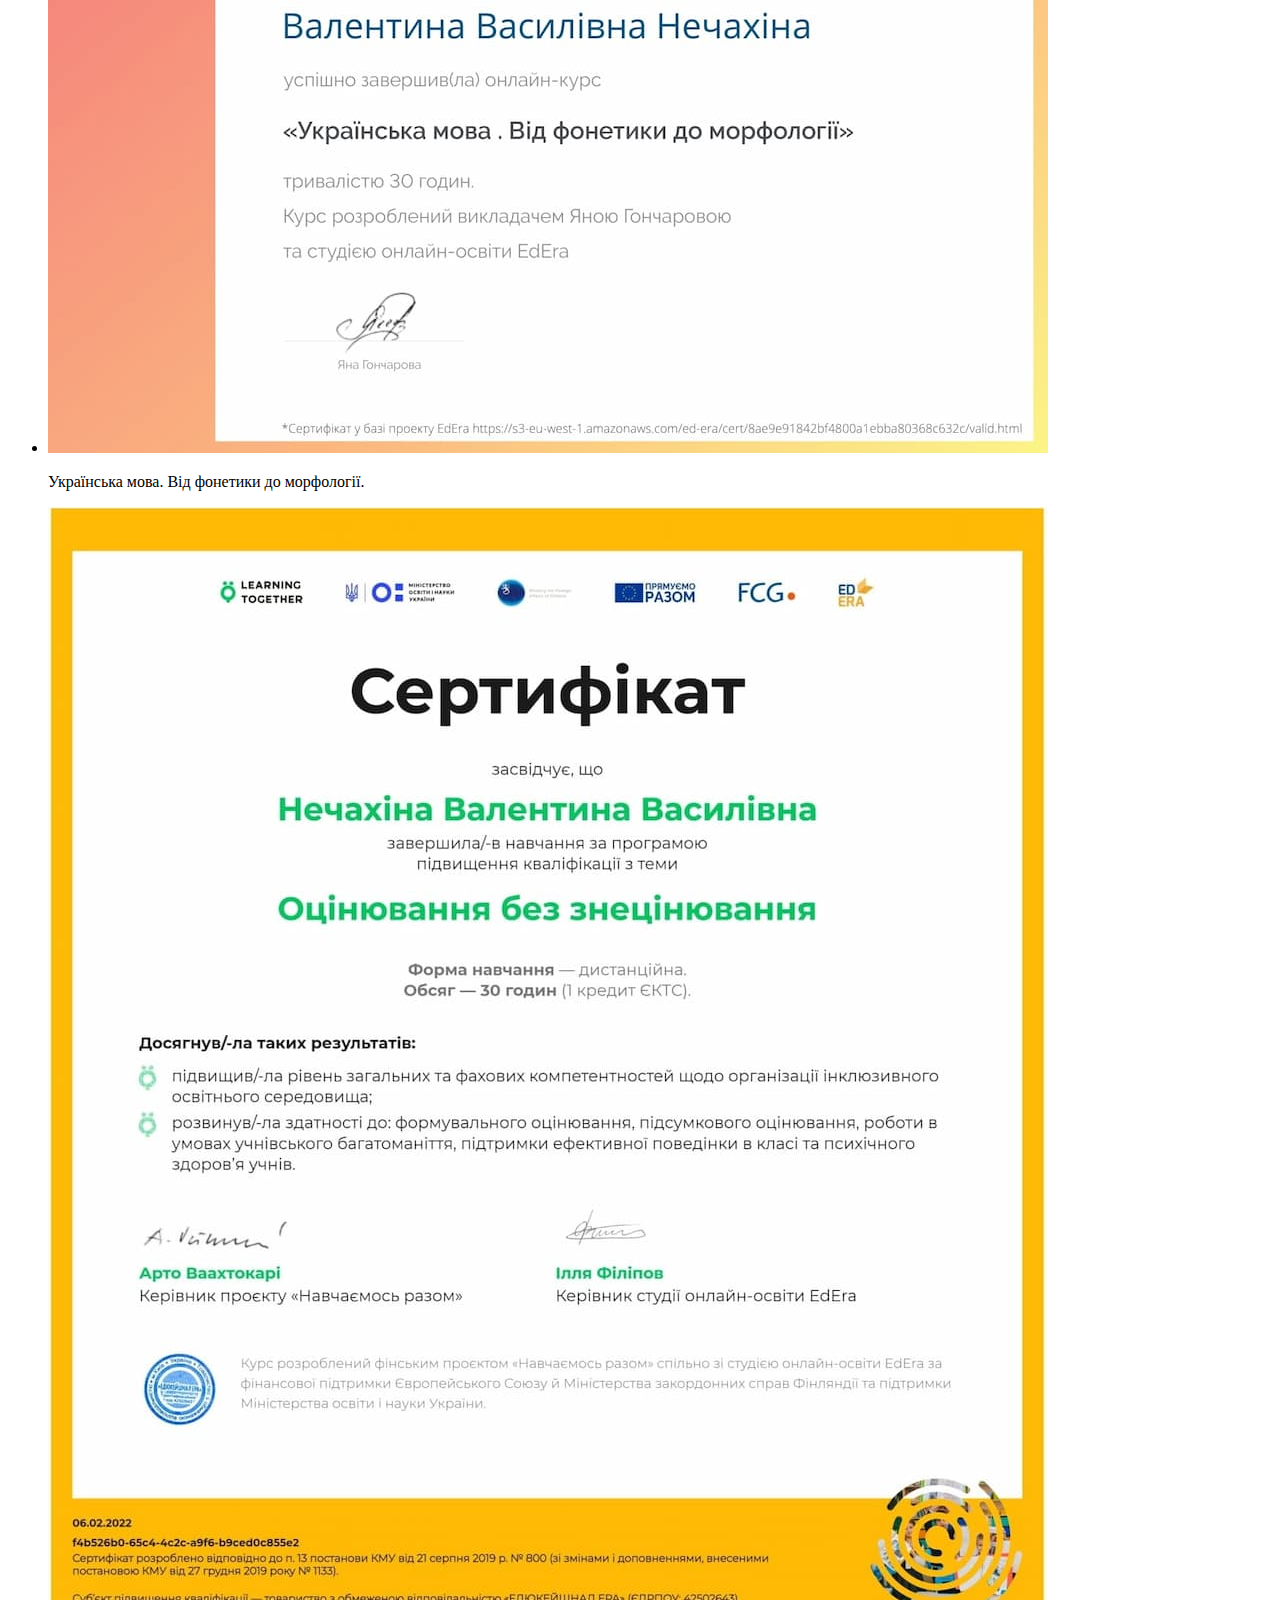
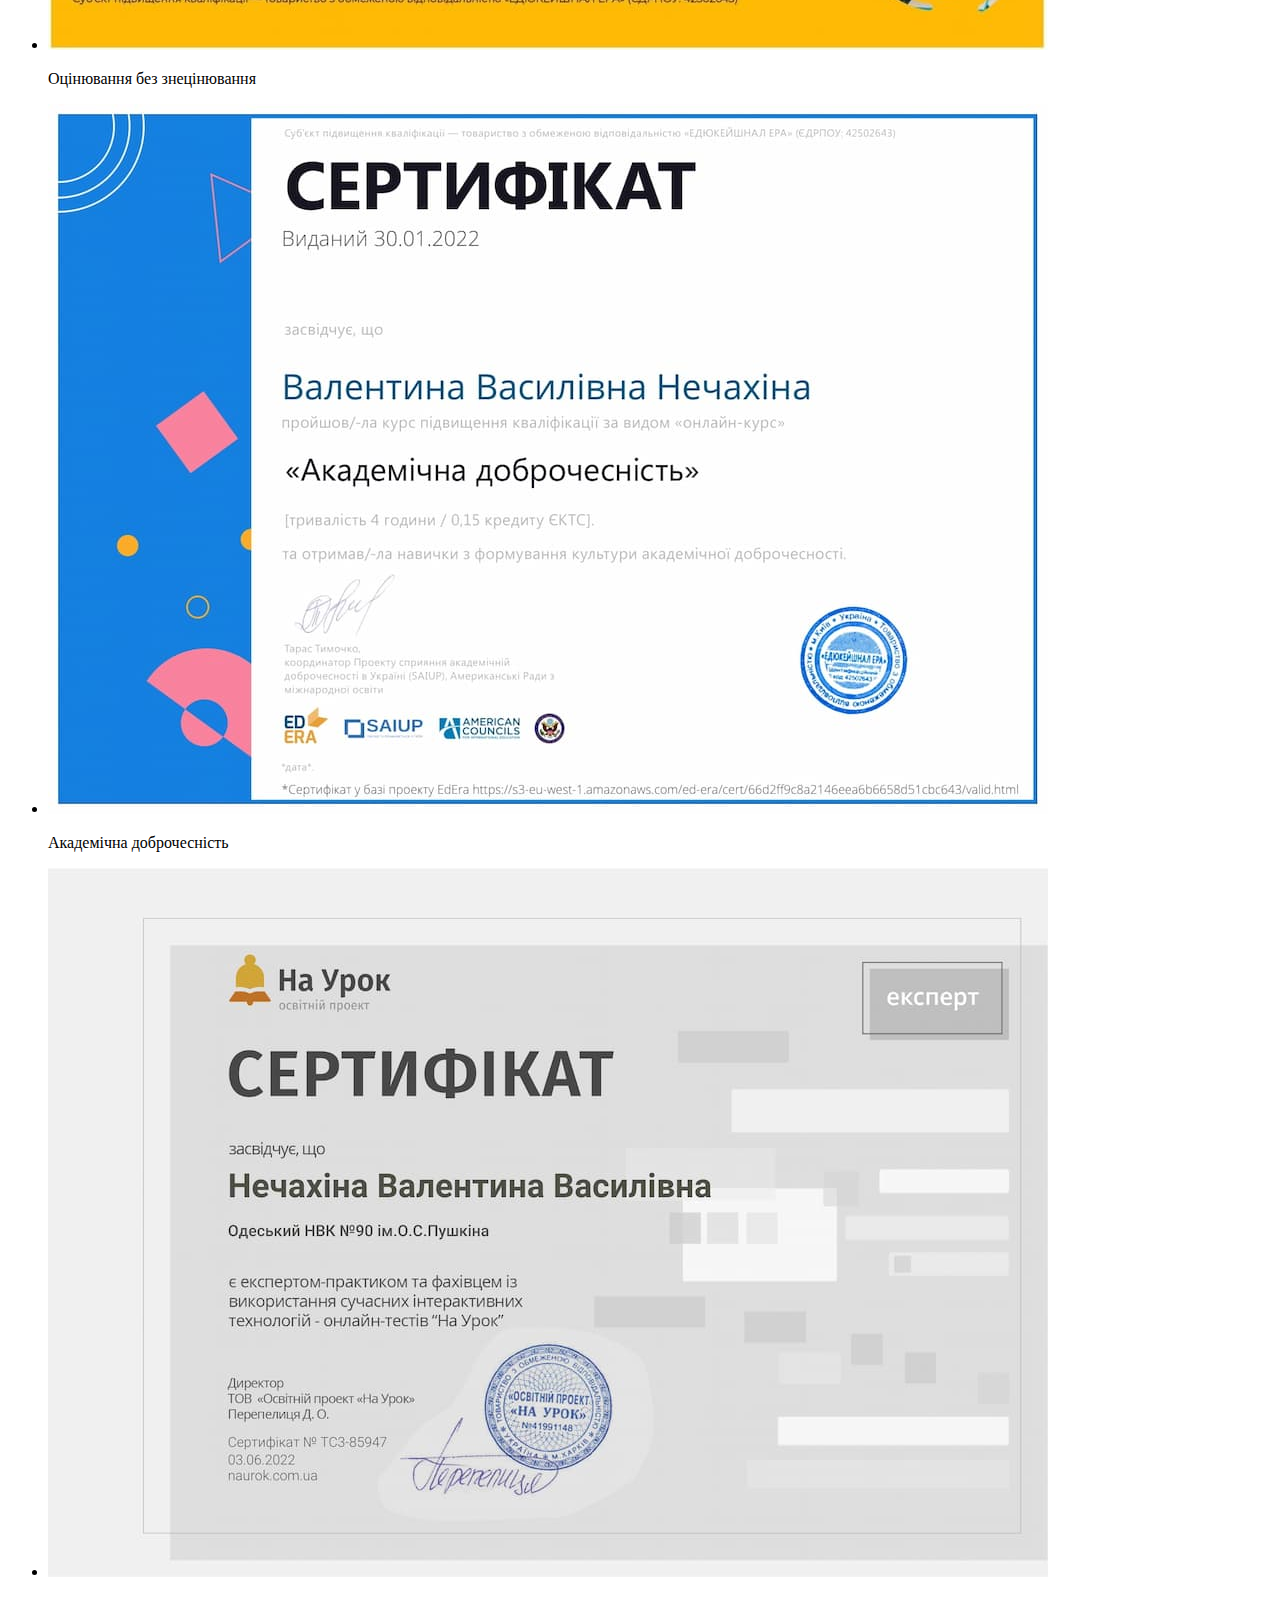
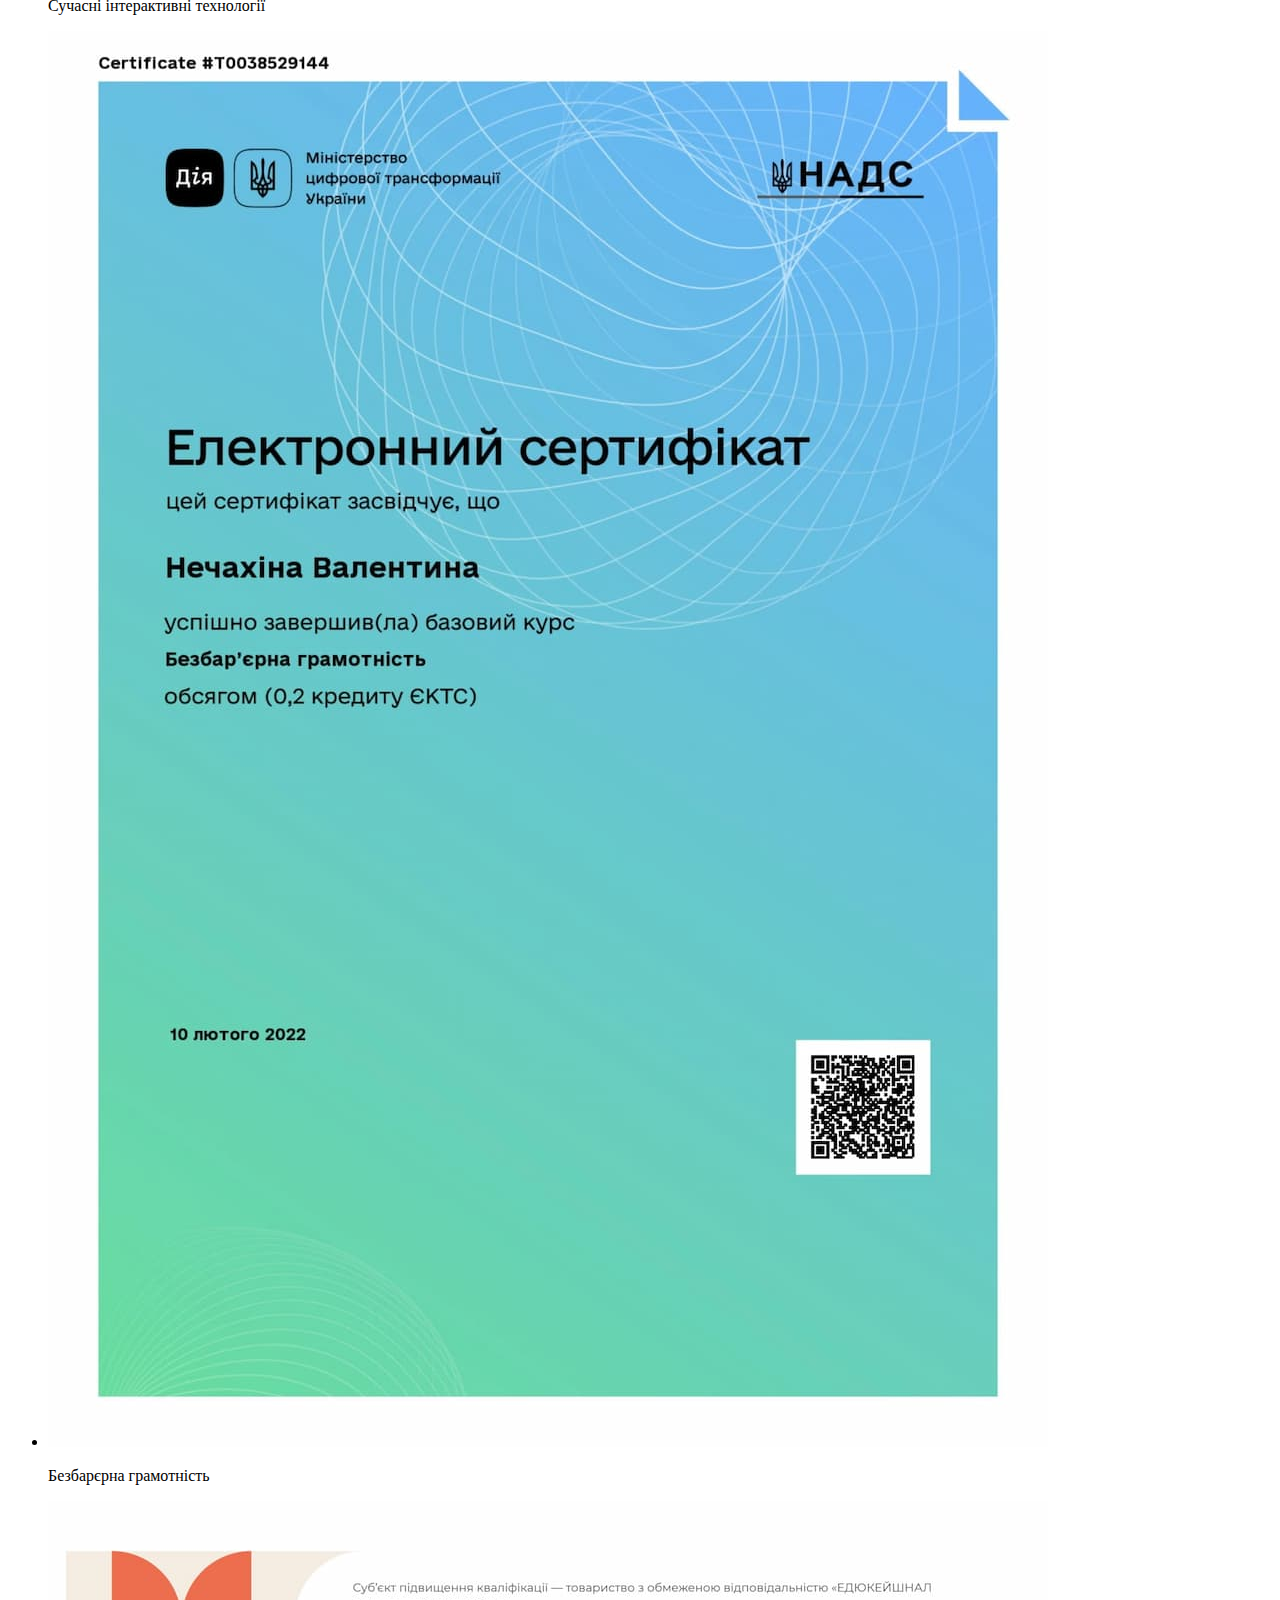
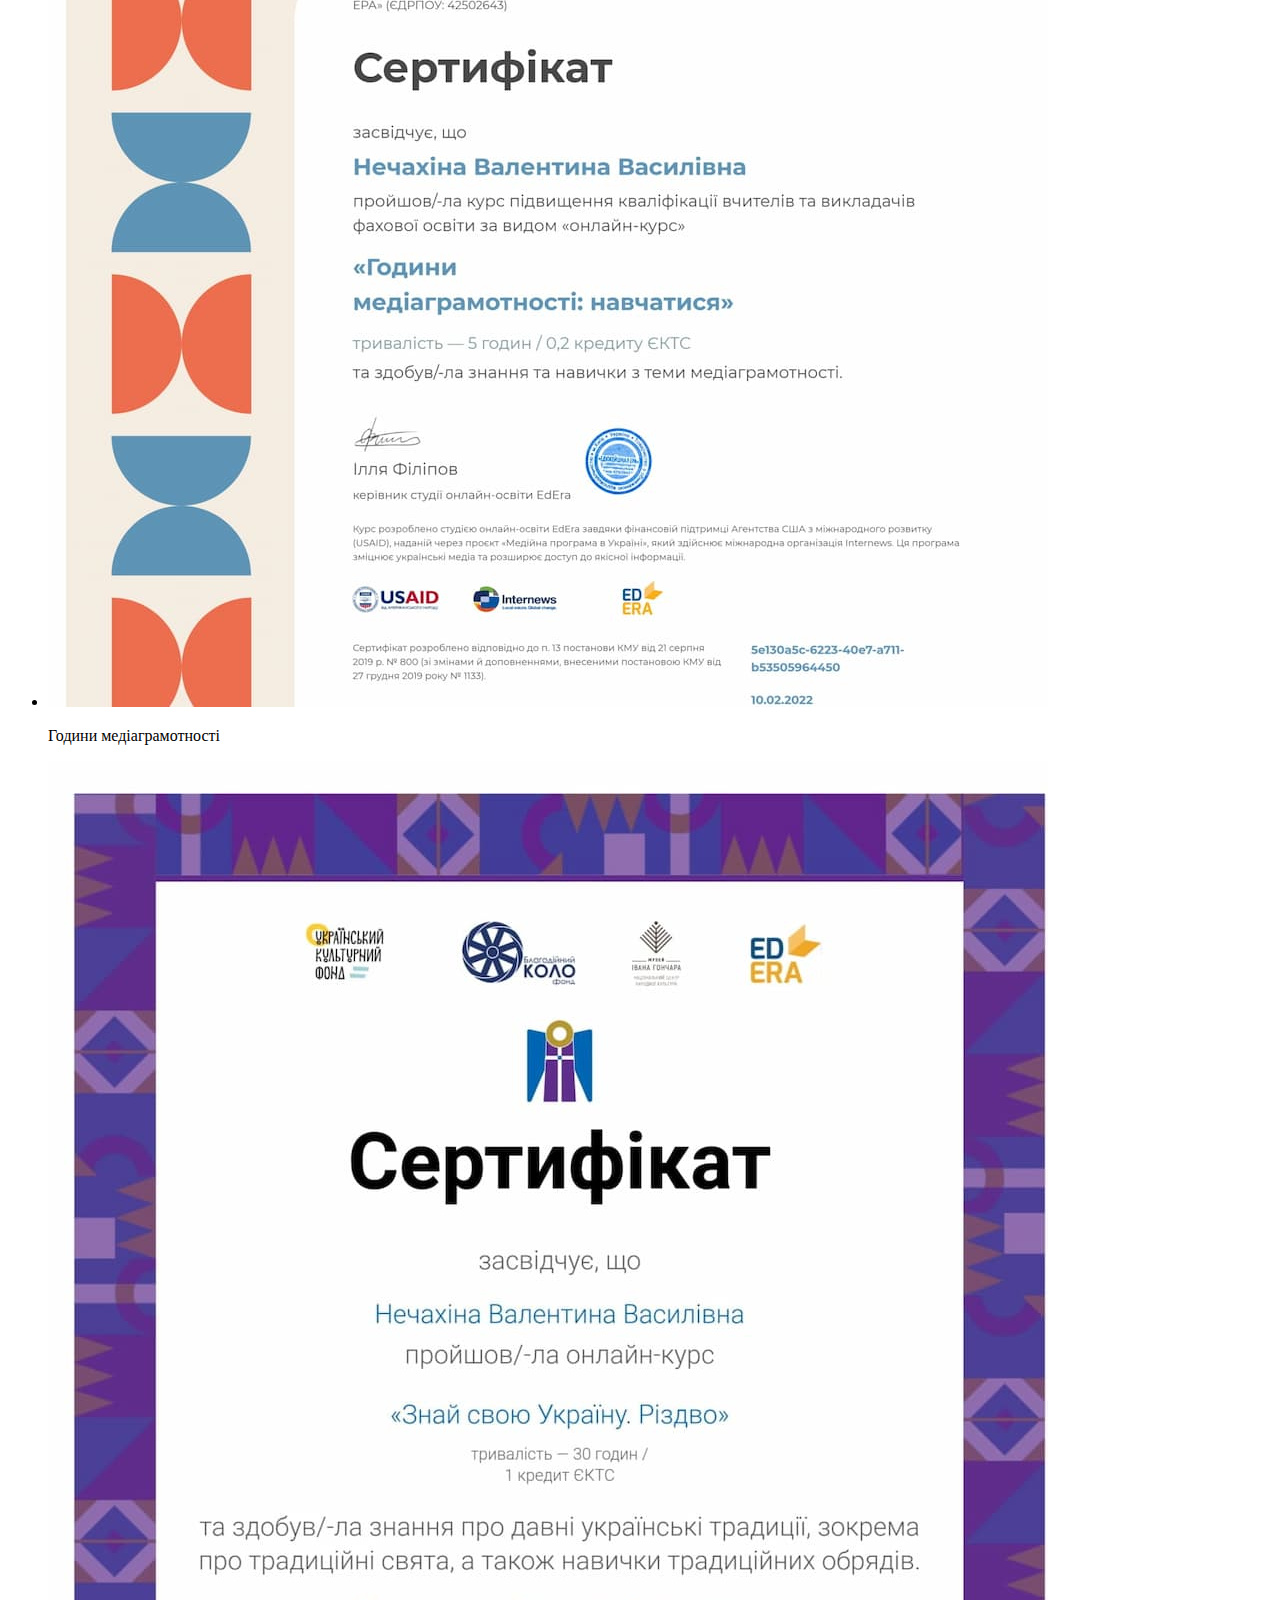
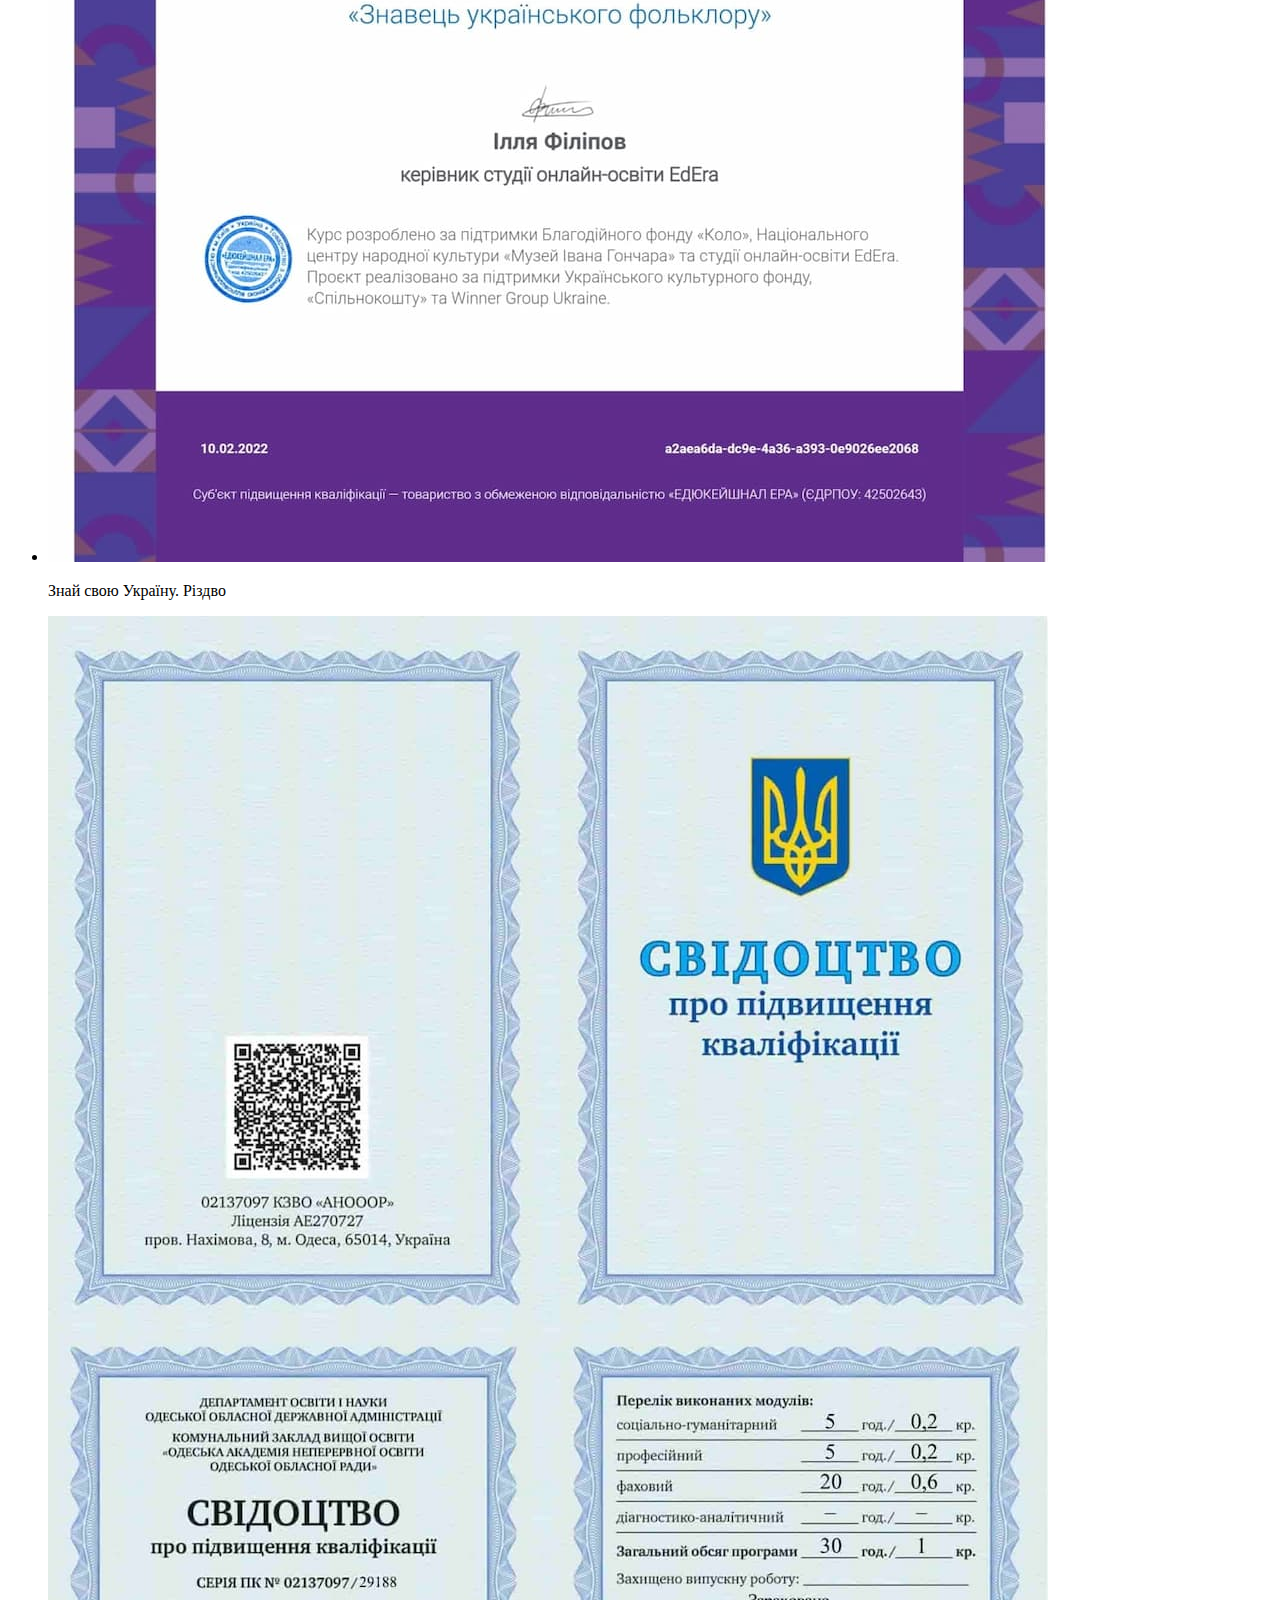
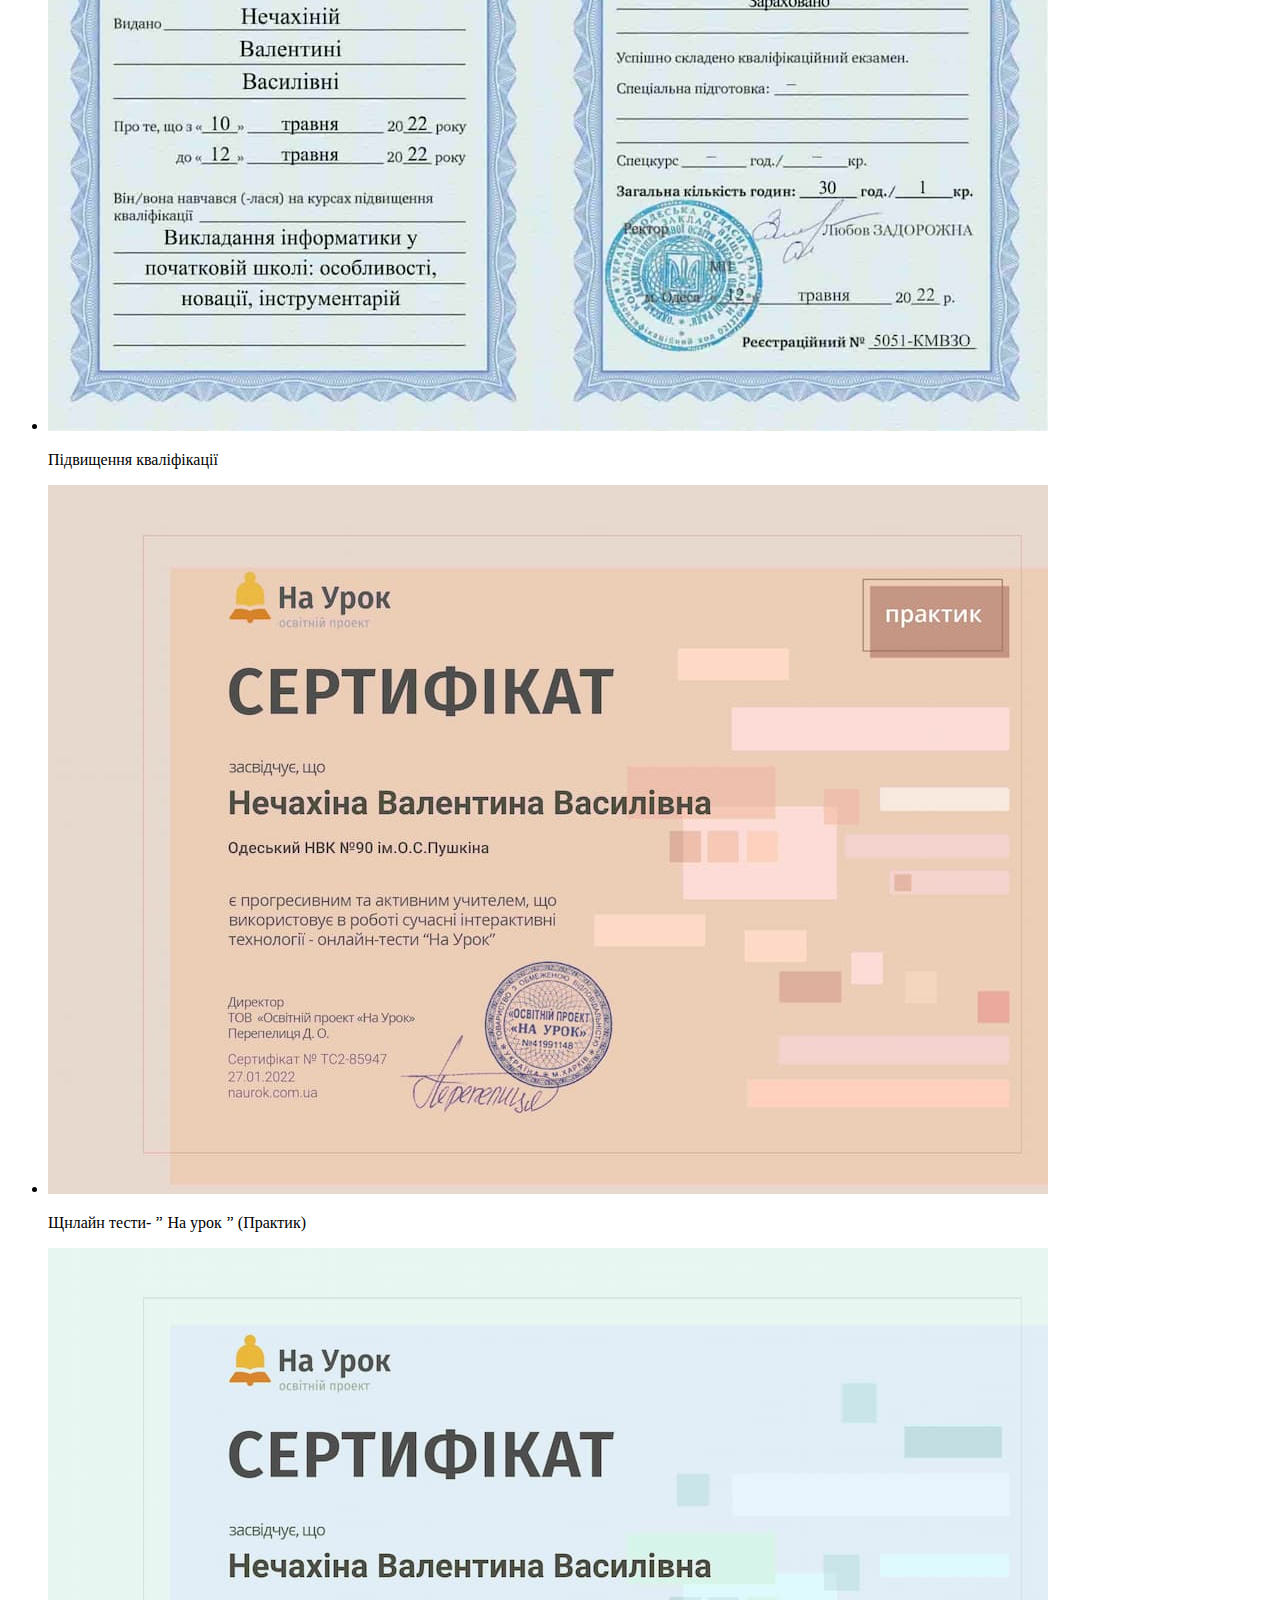
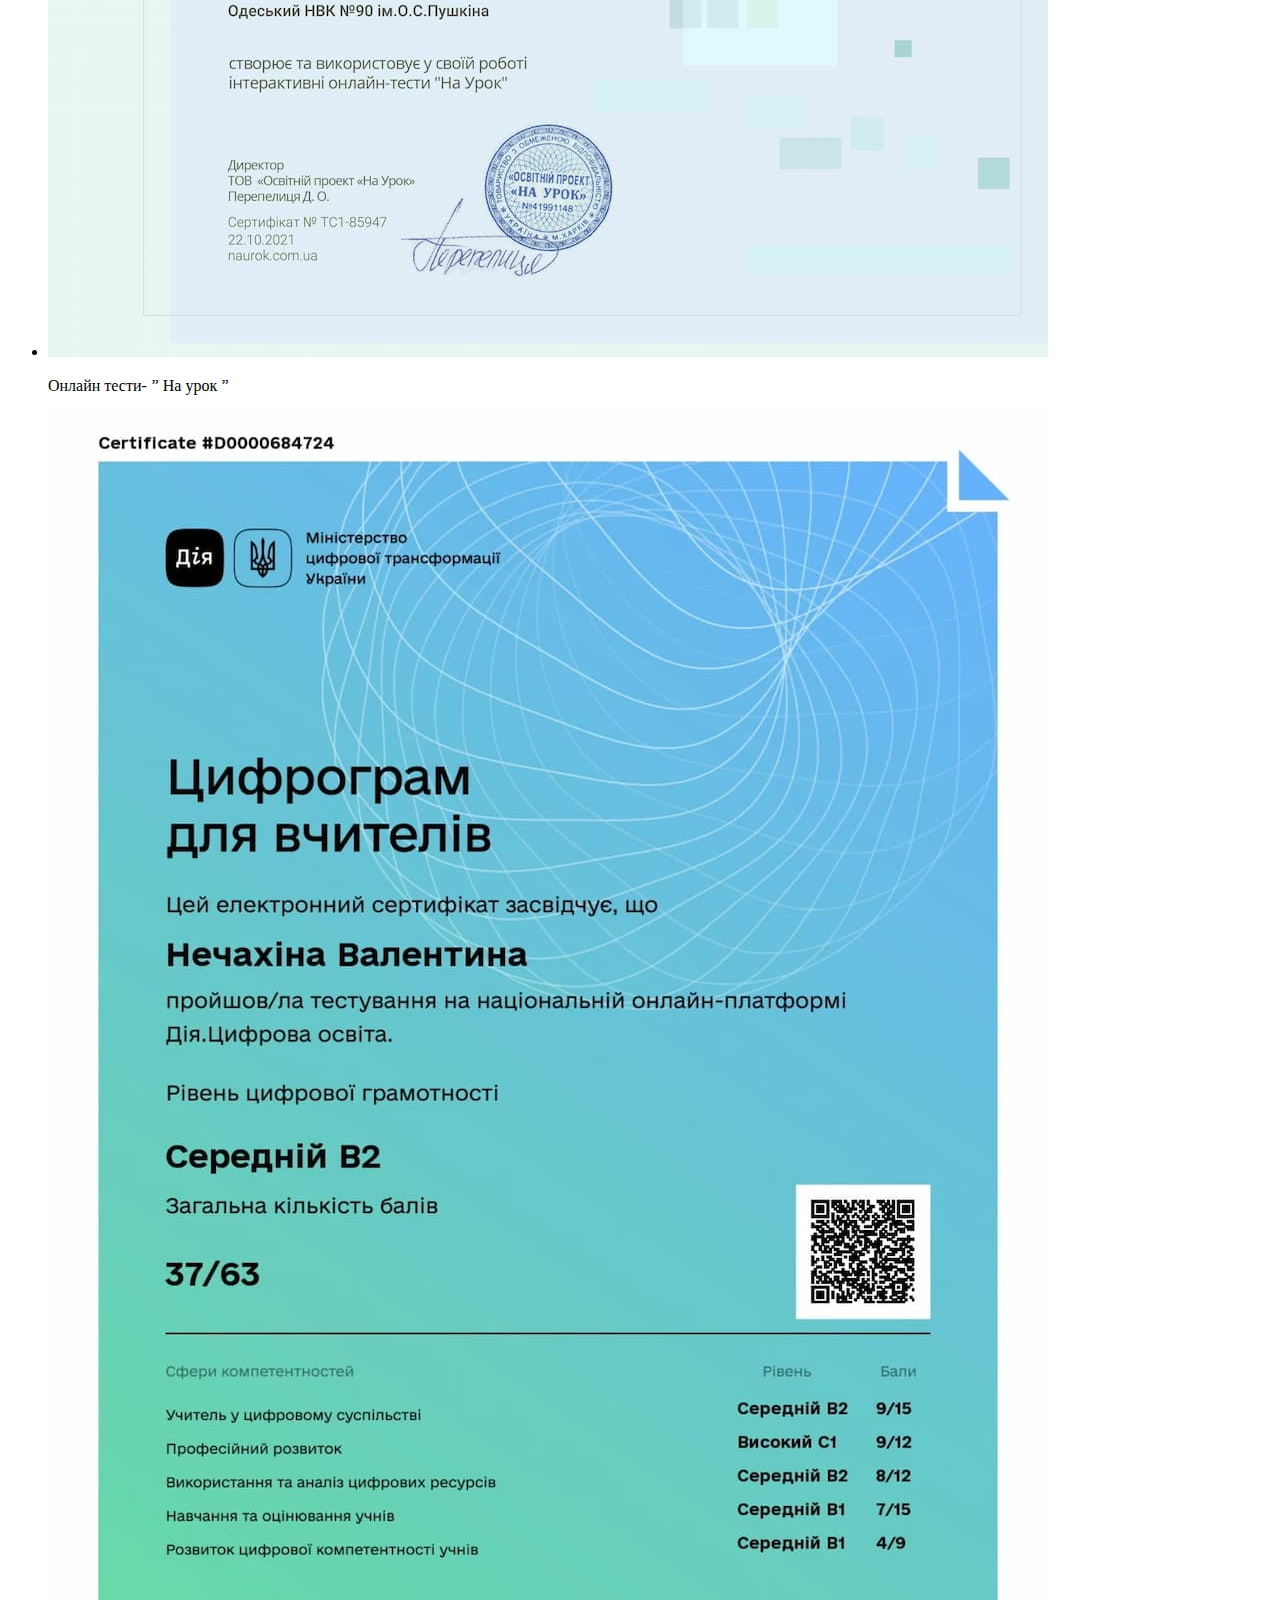
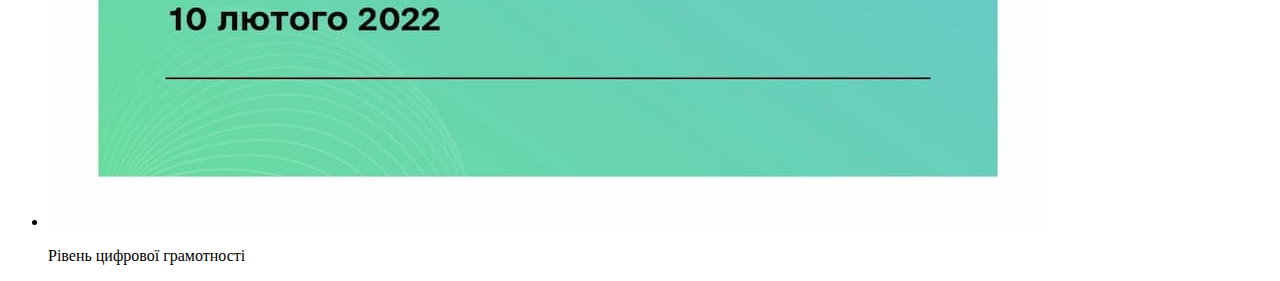
==== commit 079f81ac: "pluss mnemonik" ====
--- a/certificate.html
+++ b/certificate.html
@@ -31,18 +31,19 @@
           <li>
             <a class="navigation" href="./problem.html">Педагогічна проблема</a>
           </li>
-          <li><a class="navigation" href="#hoby">Мої роботи</a></li>
         </ul>
         <a class="navigation" href="mailto:valyan76@ukr.net"
-          >пошта":valyan76@ukr.net</a
+          >&#128231;пошта: valyan76@ukr.net</a
         >
-        <a class="navigation" href="tel:+380677324084">телефон:+380677324084</a>
+        <a class="navigation" href="tel:+380677324084"
+          >&phone;телефон: +380677324084</a
+        >
       </nav>
     </header>
-    <ul>
+    <ul class="list">
       <li>
         <img src="./img/certificate1.jpg" width="1000" alt="школа для всіх" />
-        <p>школа для всіх</p>
+        <p>Школа для всіх</p>
       </li>
       <li>
         <img
@@ -74,7 +75,7 @@
           width="1000"
           alt="сучасні інтерактивні технології"
         />
-        <p>сучасні інтерактивні технології</p>
+        <p>Сучасні інтерактивні технології</p>
       </li>
       <li>
         <img
@@ -82,7 +83,7 @@
           width="1000"
           alt="безбарєрна грамотність"
         />
-        <p>безбарєрна грамотність</p>
+        <p>Безбарєрна грамотність</p>
       </li>
       <li>
         <img
@@ -90,7 +91,7 @@
           width="1000"
           alt="години медіаграмотності"
         />
-        <p>години медіаграмотності</p>
+        <p>Години медіаграмотності</p>
       </li>
       <li>
         <img
@@ -98,7 +99,7 @@
           width="1000"
           alt="най свою Україну. Різдво"
         />
-        <p>знай свою Україну. Різдво</p>
+        <p>Знай свою Україну. Різдво</p>
       </li>
       <li>
         <img
@@ -114,7 +115,7 @@
           width="1000"
           alt="онлайн тести- &#128631; На урок &#128631; (Практик)"
         />
-        <p>онлайн тести- &#128631; На урок &#128631; (Практик)</p>
+        <p>Щнлайн тести- &#128631; На урок &#128631; (Практик)</p>
       </li>
       <li>
         <img
@@ -122,7 +123,7 @@
           width="1000"
           alt="онлайн тести- &#128631; На урок &#128631;"
         />
-        <p>онлайн тести- &#128631; На урок &#128631;</p>
+        <p>Онлайн тести- &#128631; На урок &#128631;</p>
       </li>
       <li>
         <img
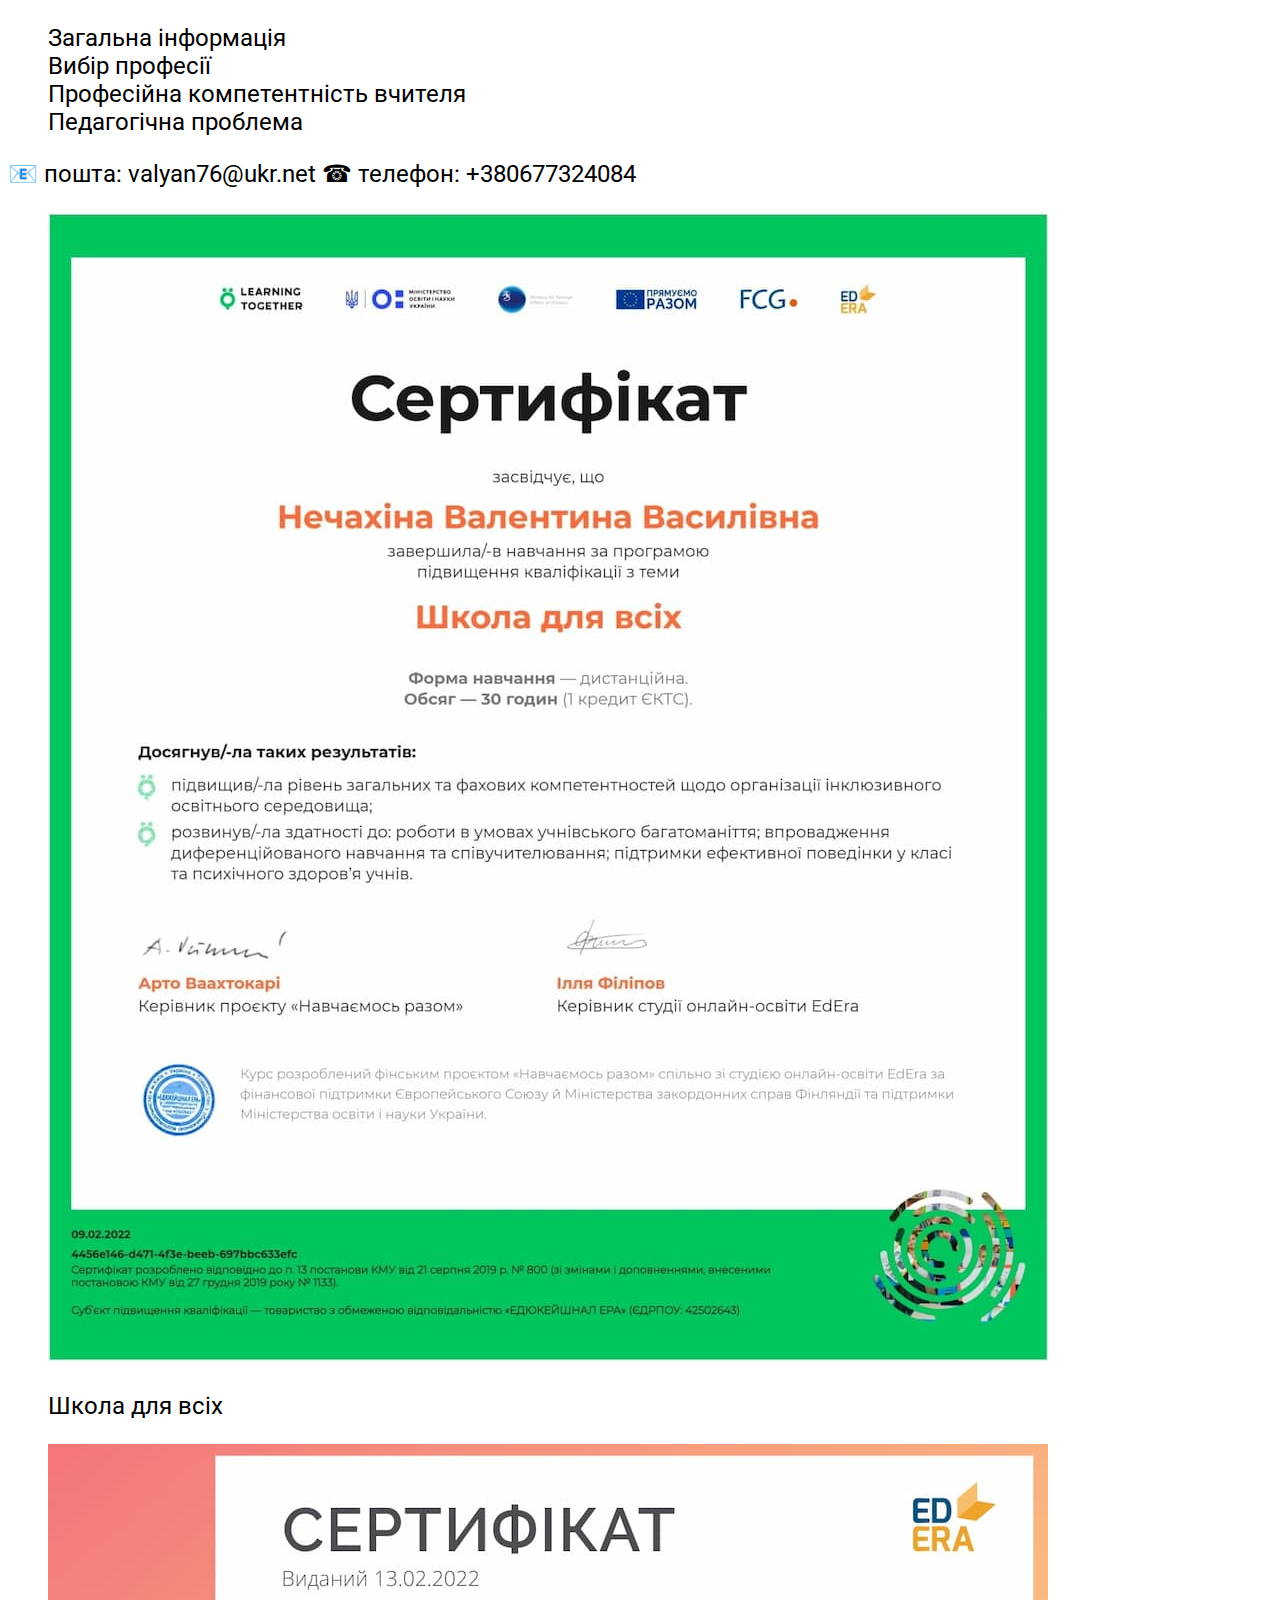
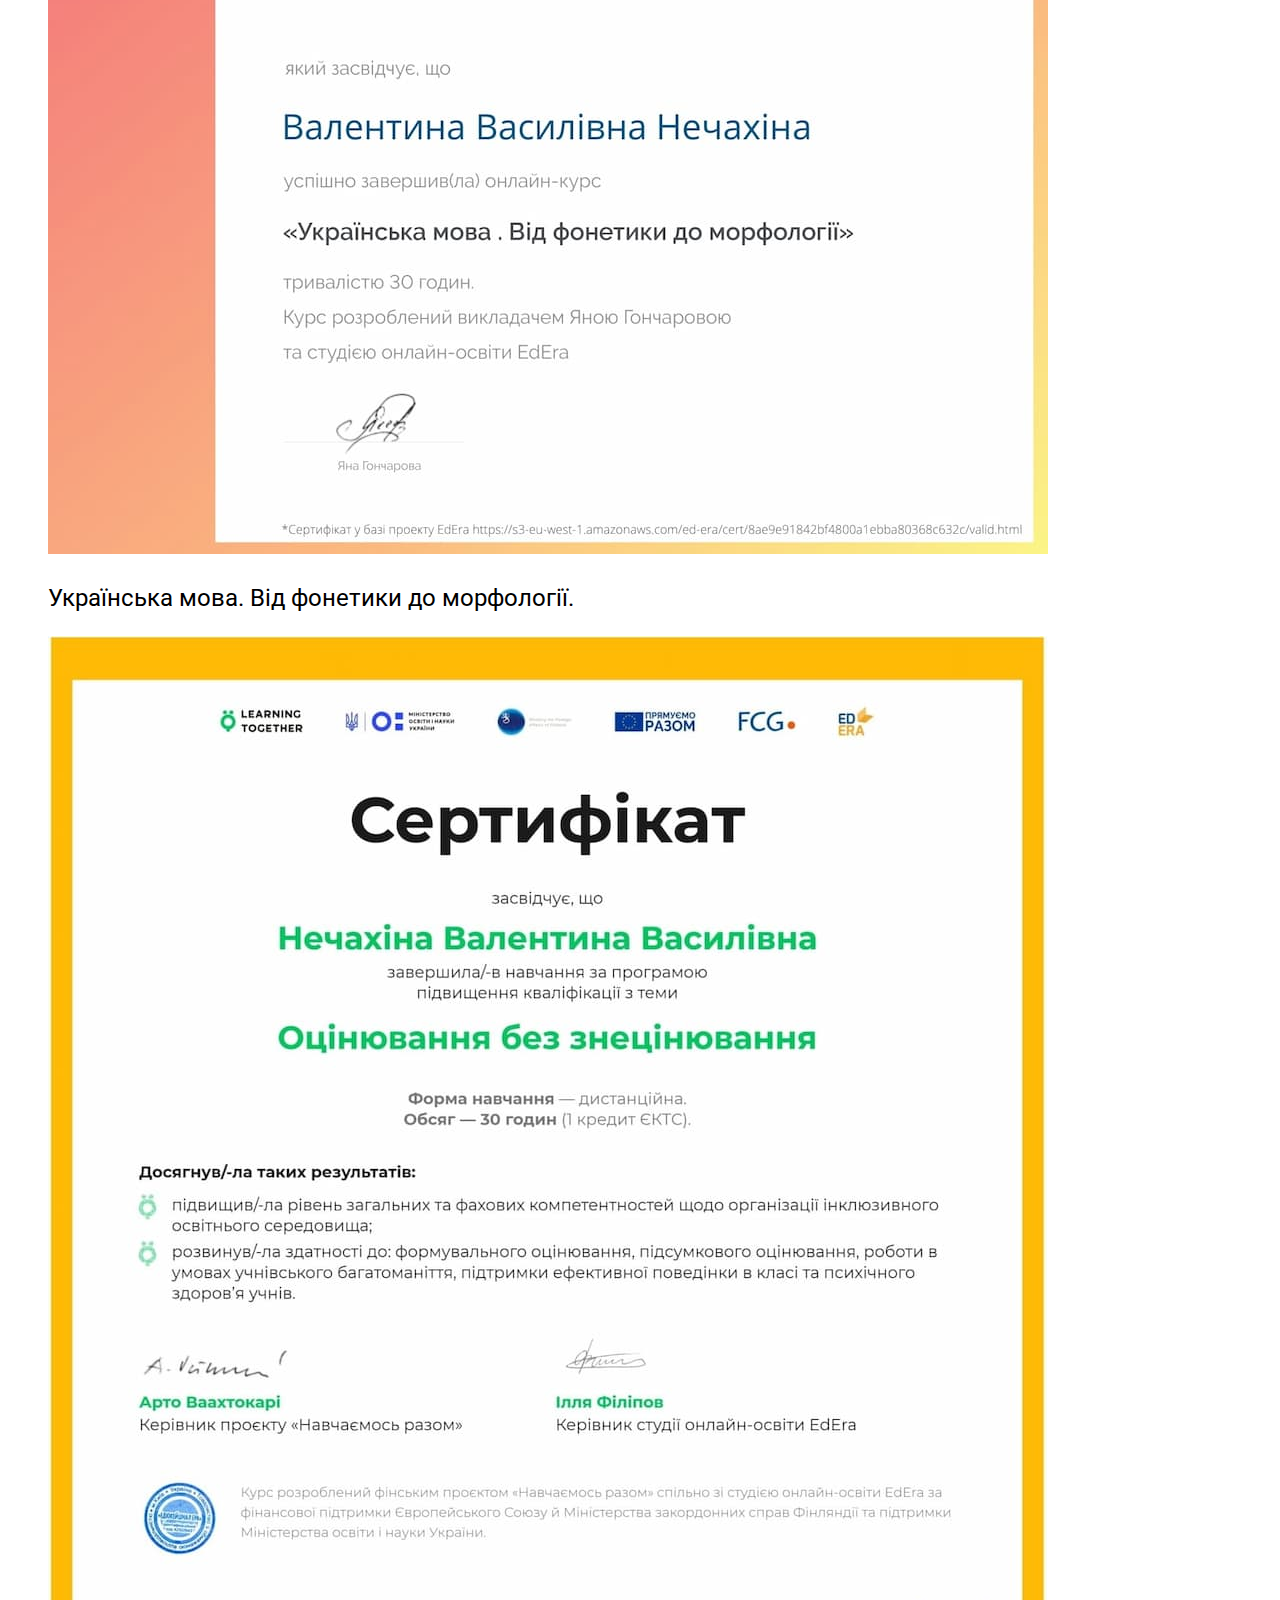
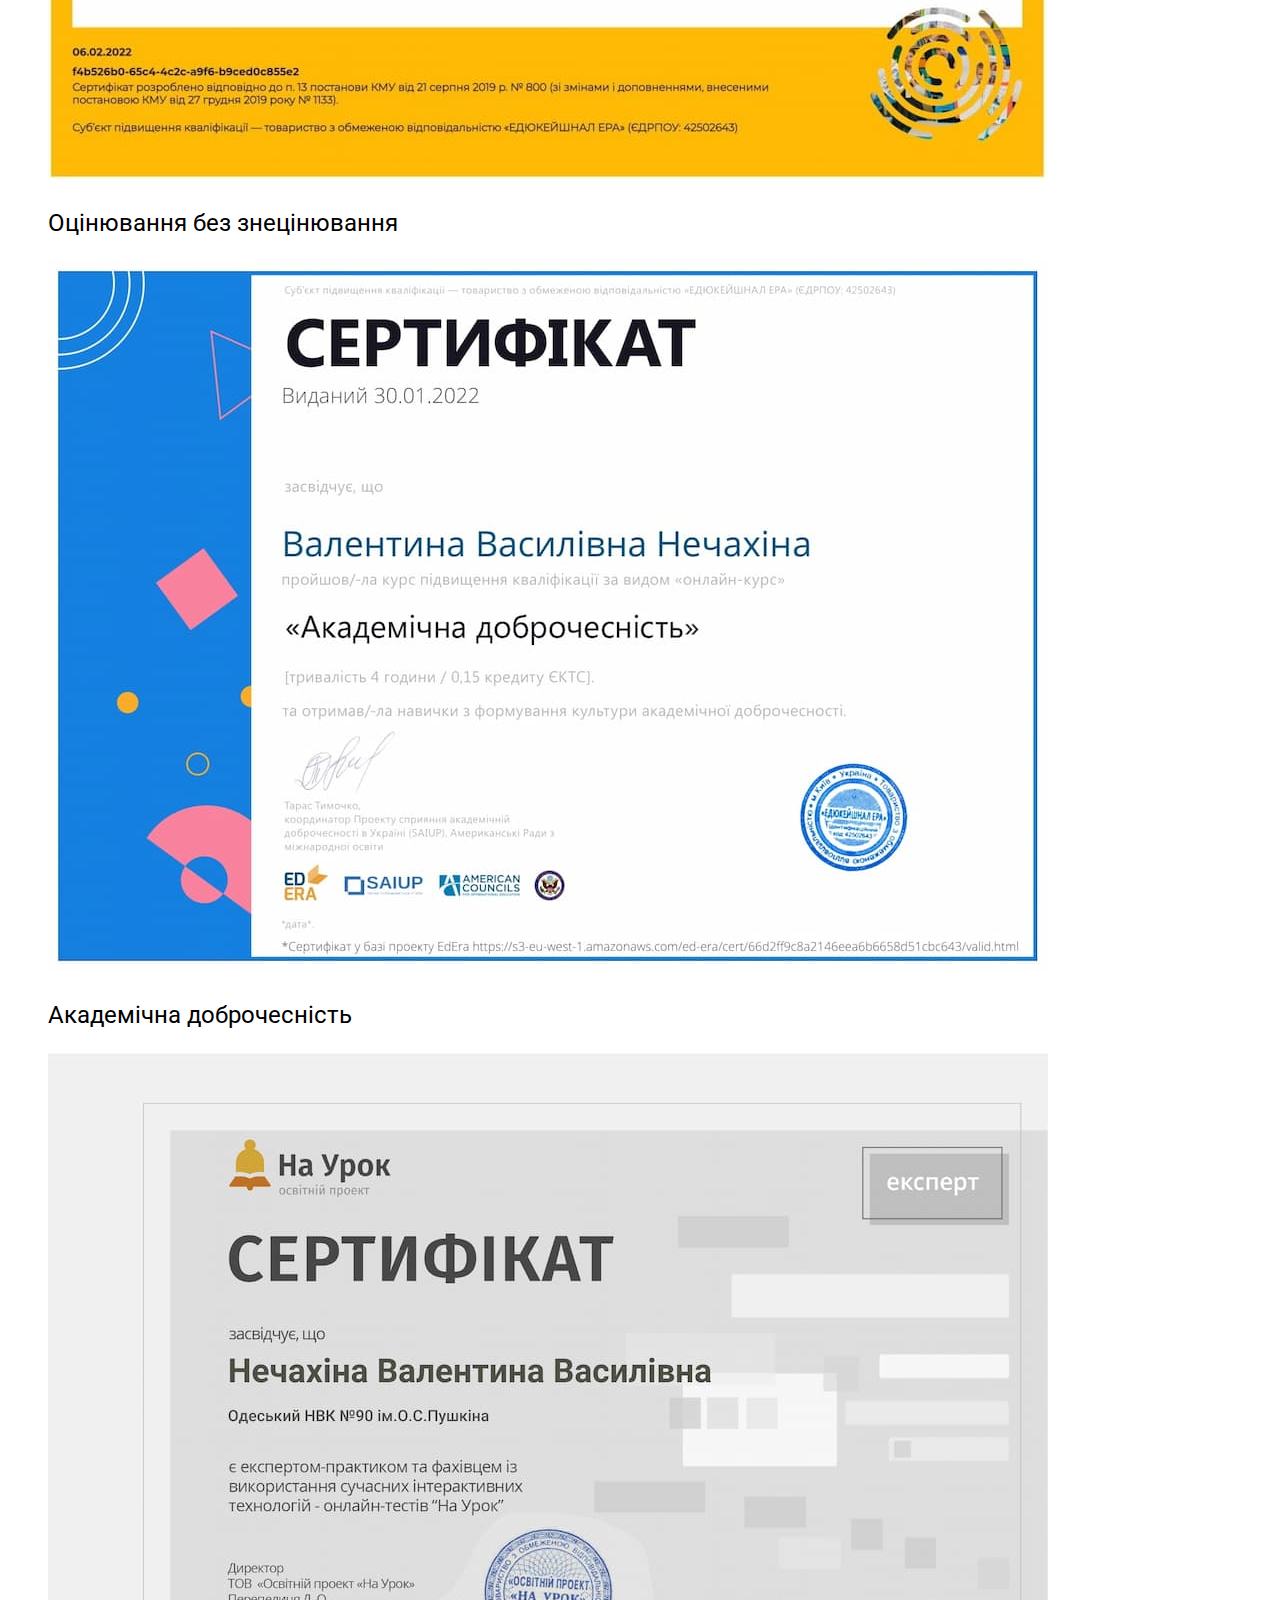
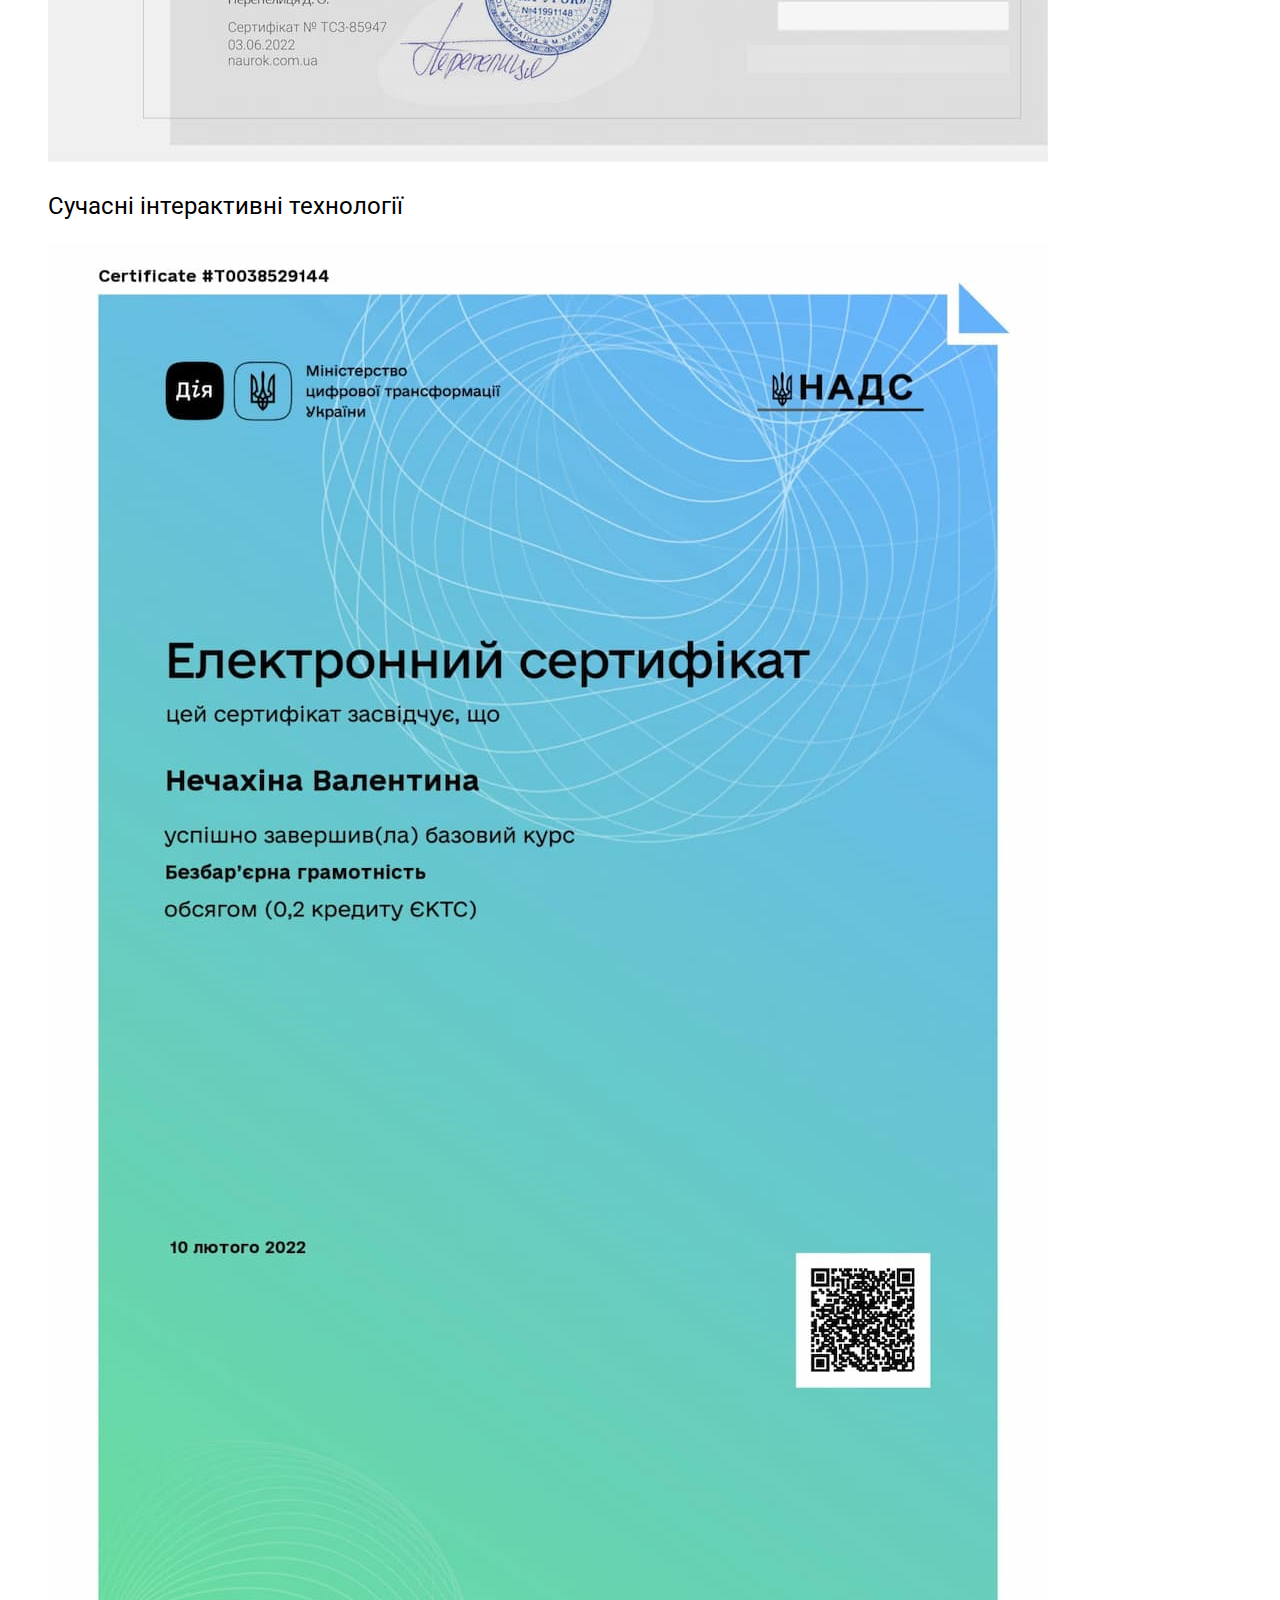
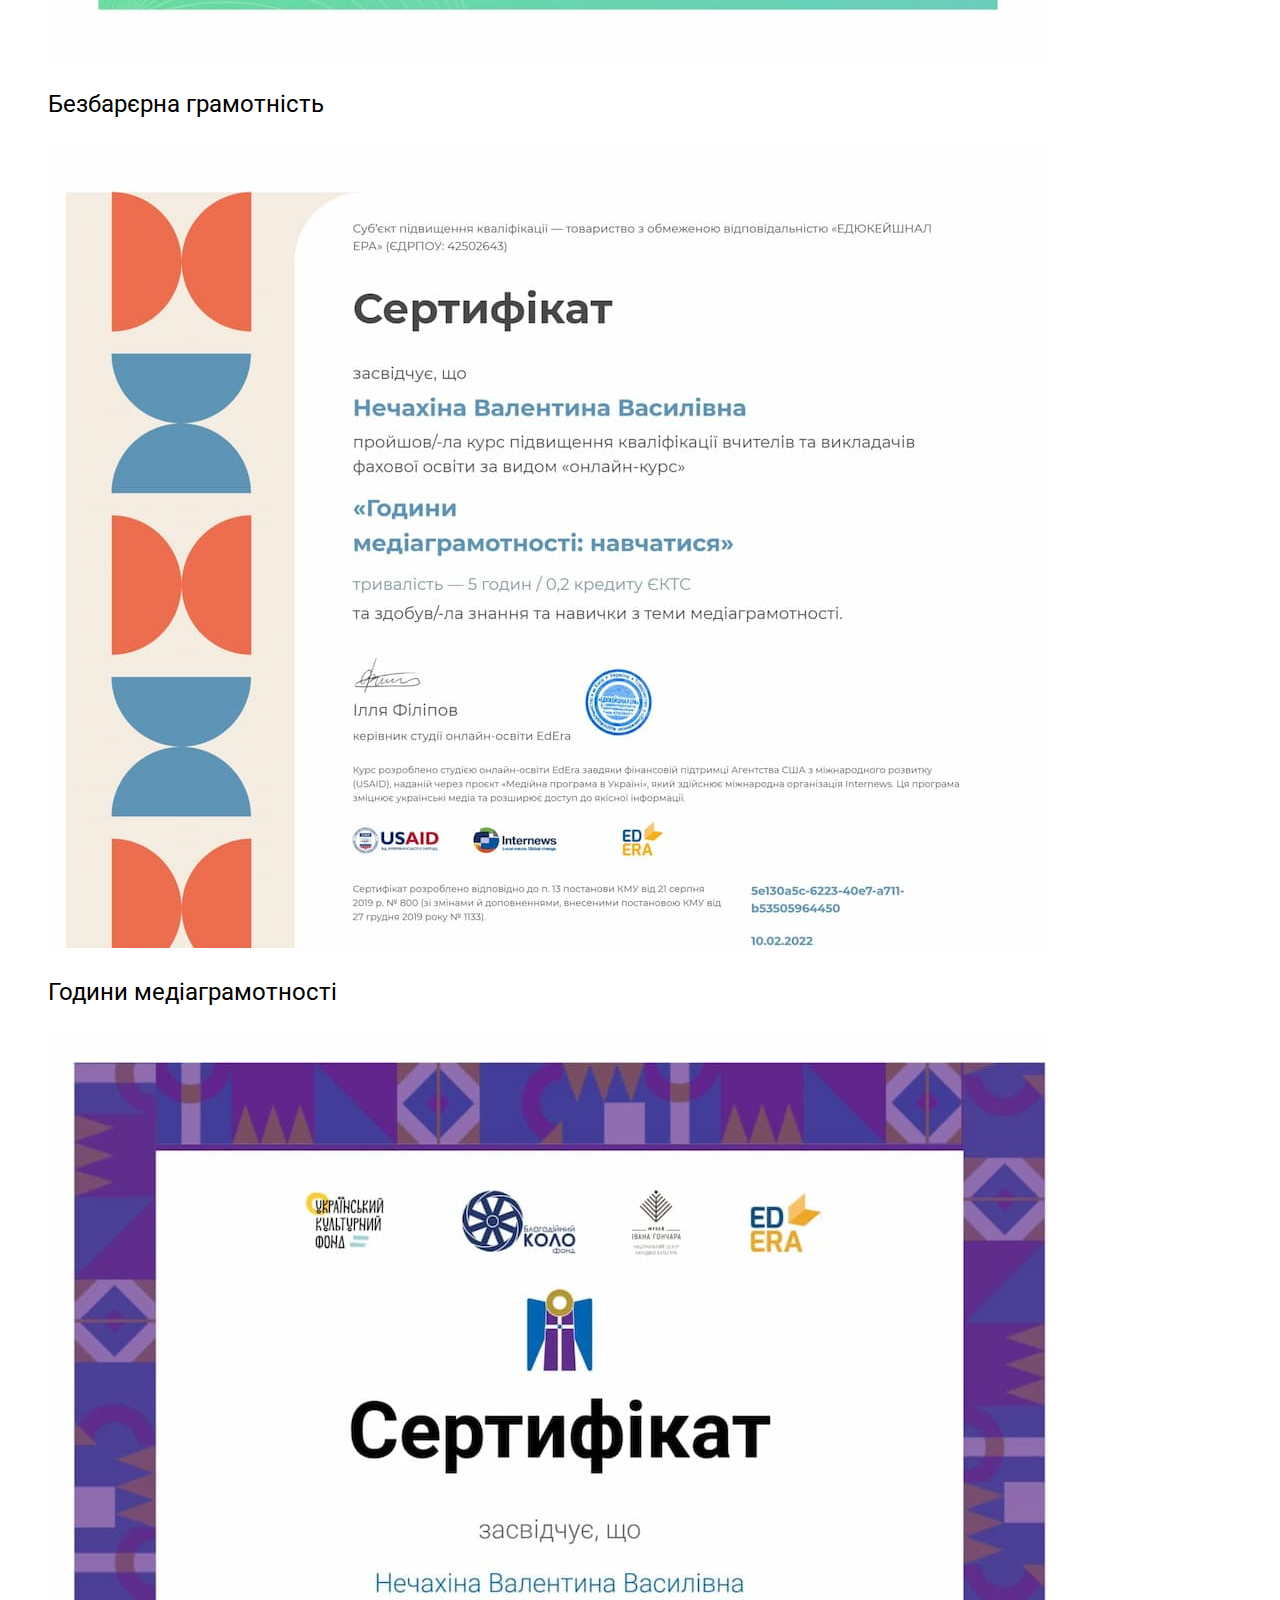
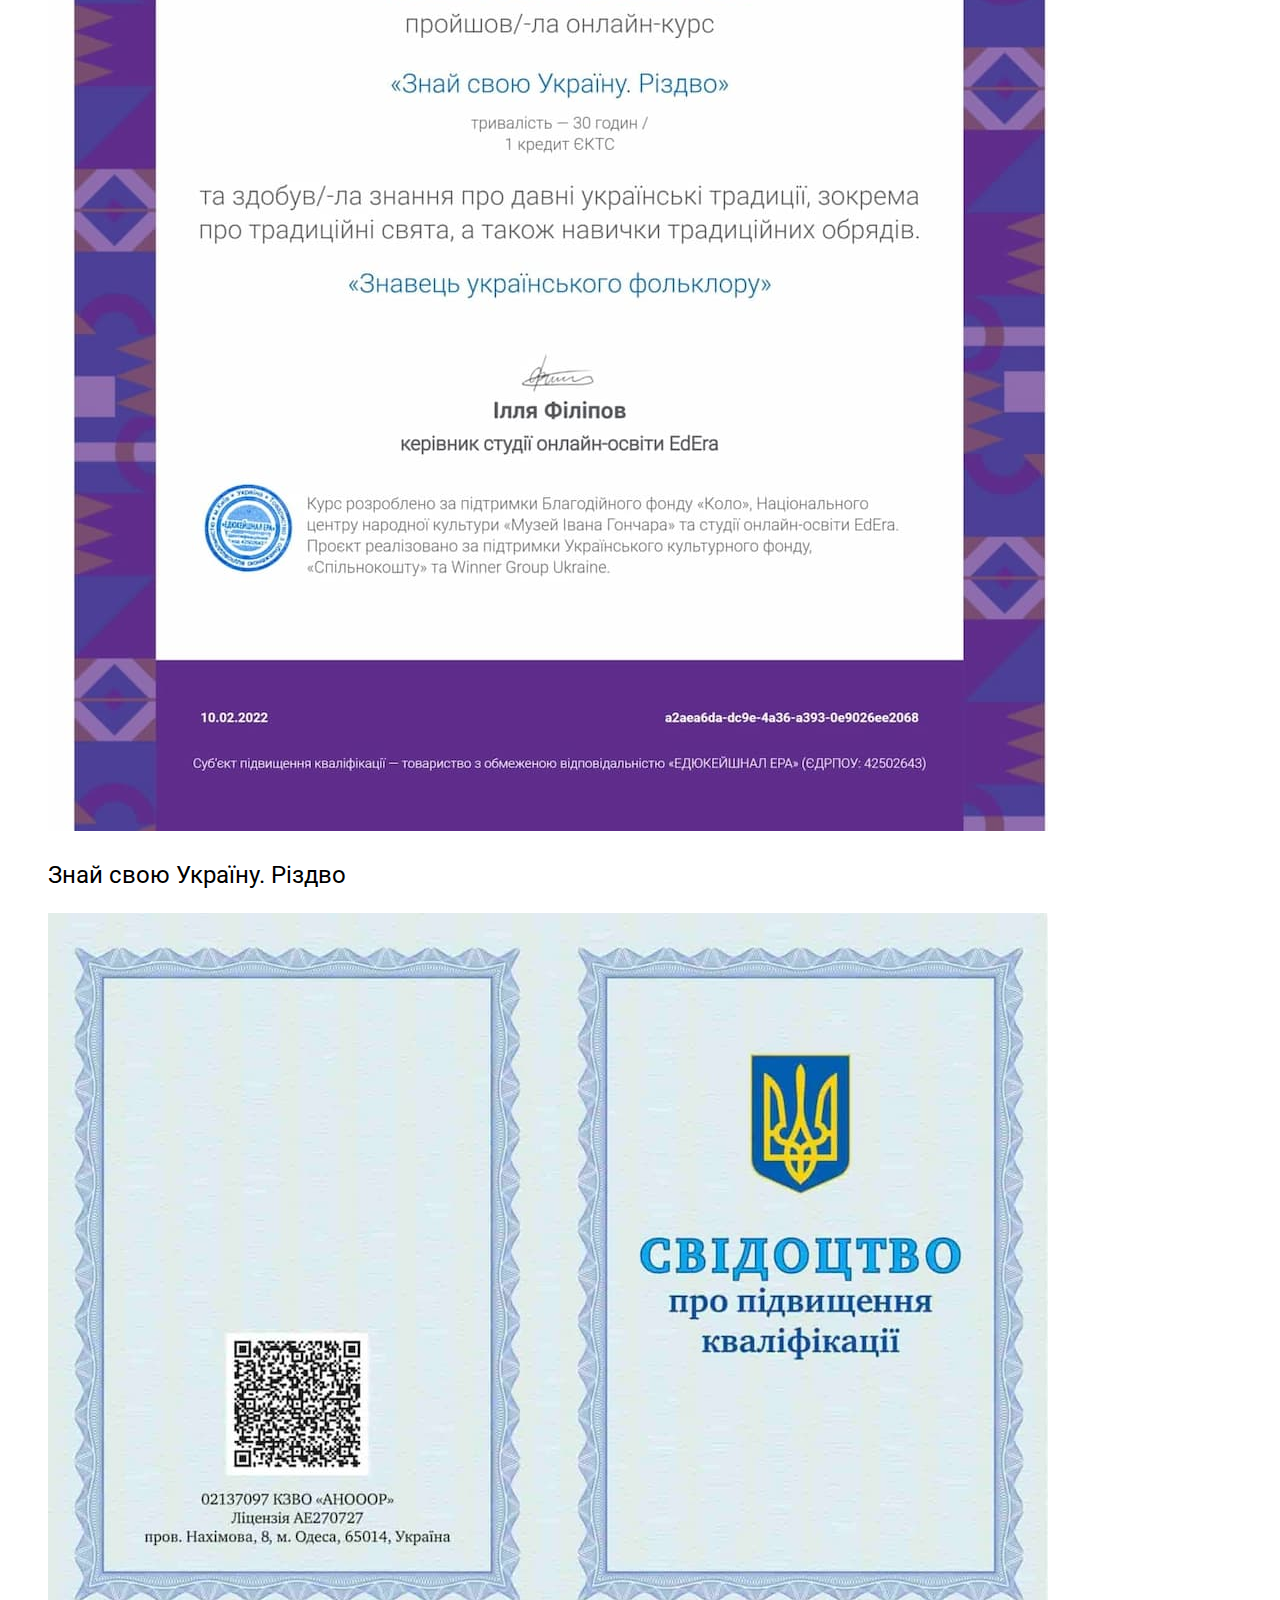
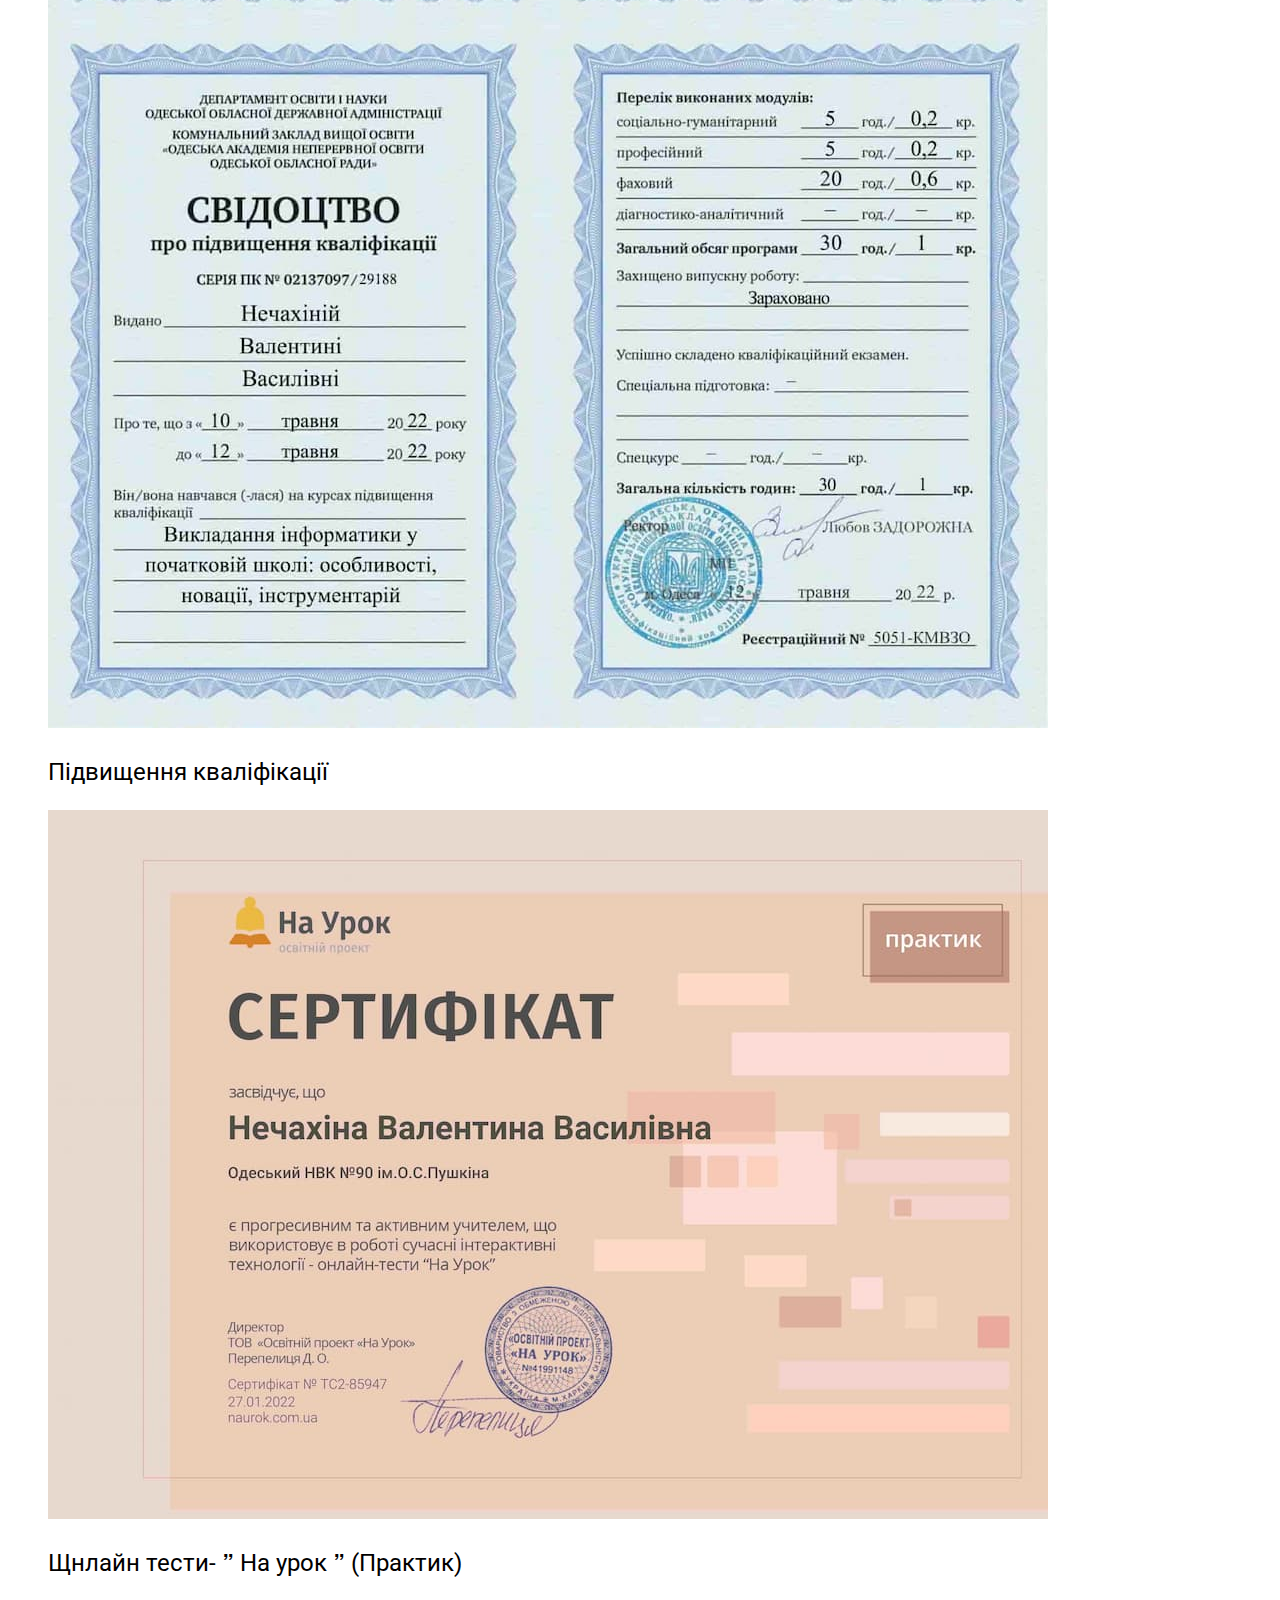
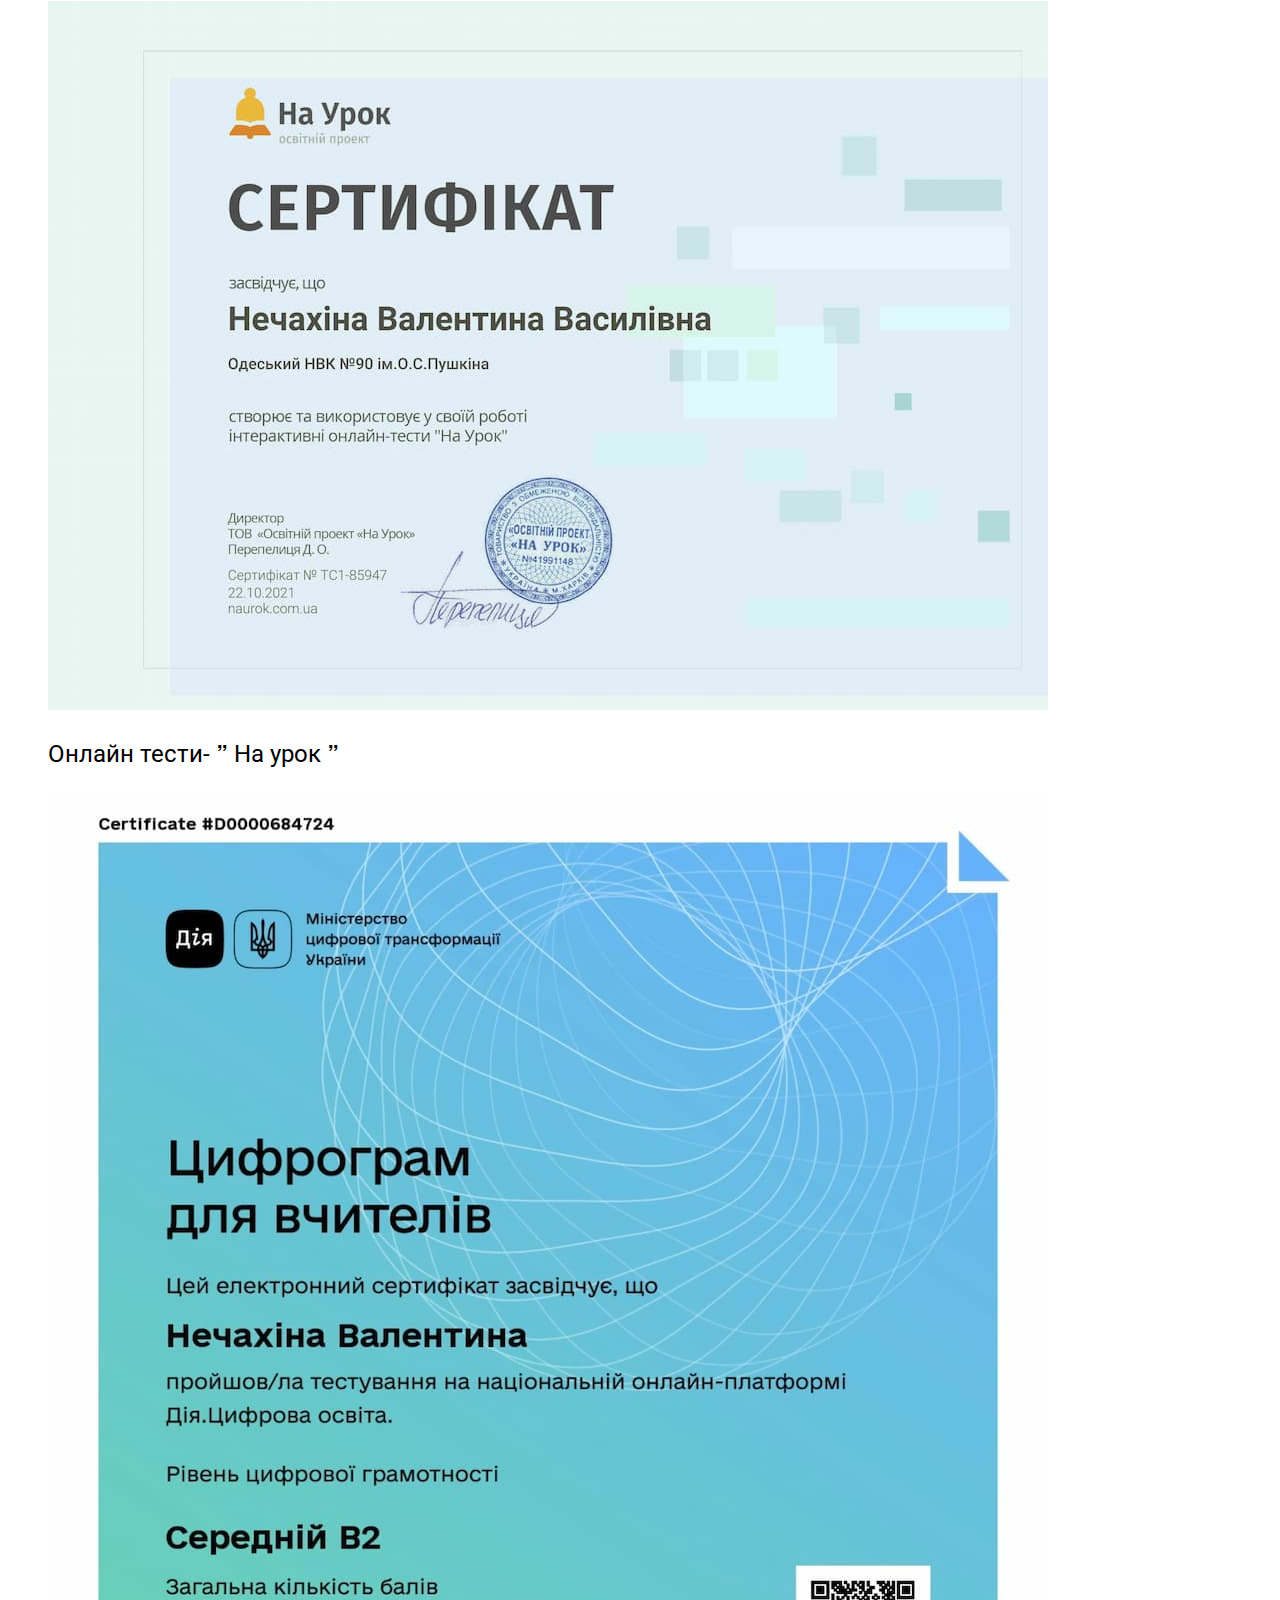
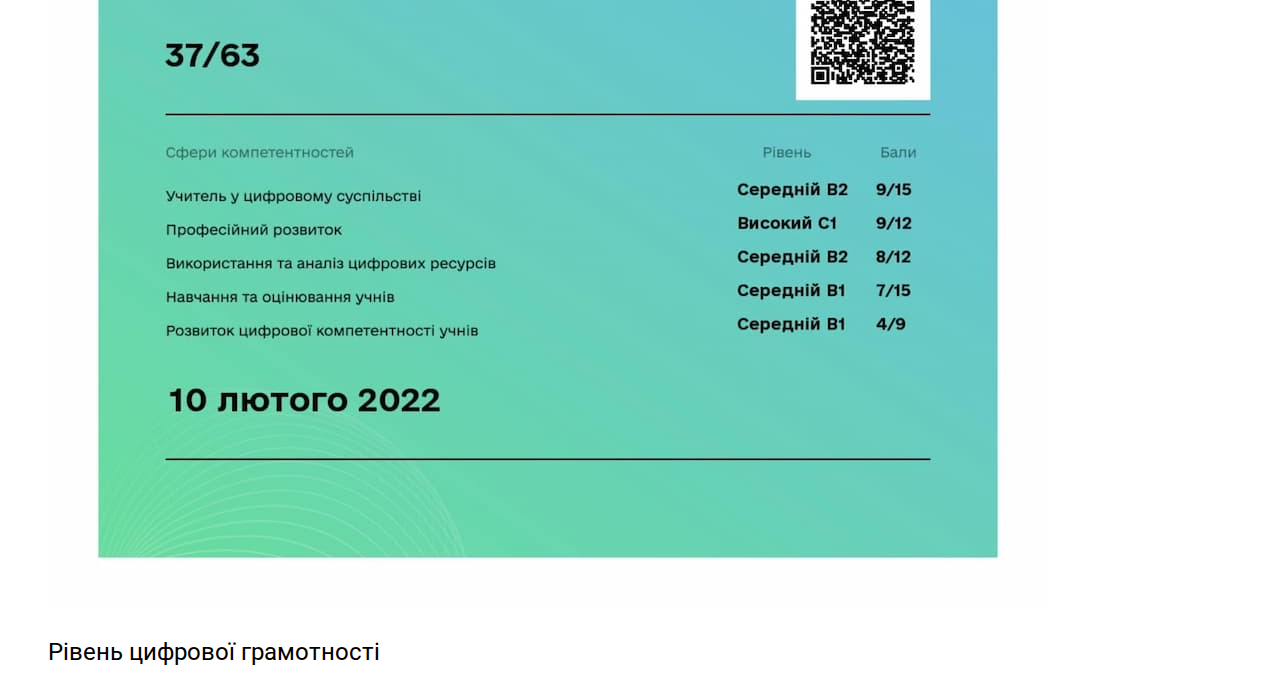
==== commit 9f4c52e3: "link" ====
--- a/certificate.html
+++ b/certificate.html
@@ -5,13 +5,13 @@
     <meta http-equiv="X-UA-Compatible" content="IE=edge" />
     <meta name="viewport" content="width=device-width, initial-scale=1.0" />
     <title>Сертифікати</title>
-    <link rel="stylesheet" href="./css/styles.css" />
     <link rel="preconnect" href="https://fonts.googleapis.com" />
     <link rel="preconnect" href="https://fonts.gstatic.com" crossorigin />
     <link
       href="https://fonts.googleapis.com/css2?family=Marck+Script&family=Roboto:wght@400;500;700;900&display=swap"
       rel="stylesheet"
     />
+    <link rel="stylesheet" href="./css/styles.css" />
   </head>
   <body>
     <header>
@@ -33,10 +33,10 @@
           </li>
         </ul>
         <a class="navigation" href="mailto:valyan76@ukr.net"
-          >&#128231;пошта: valyan76@ukr.net</a
+          >&#128231; пошта: valyan76@ukr.net</a
         >
         <a class="navigation" href="tel:+380677324084"
-          >&phone;телефон: +380677324084</a
+          >&phone; телефон: +380677324084</a
         >
       </nav>
     </header>
--- a/css/styles.css
+++ b/css/styles.css
@@ -0,0 +1,30 @@
+body {
+  font-family: "Roboto", sans-serif;
+  color: rgb(0, 0, 0);
+  font-size: 24px;
+}
+/* Навигация */
+.navigation {
+  text-decoration: none;
+  color: rgb(0, 0, 0);
+  cursor: pointer;
+}
+.navigation:hover,
+.navigation:focus {
+  color: rgb(4, 246, 246);
+  background-color: rgba(0, 0, 0, 0.5);
+}
+.list {
+  list-style: none;
+}
+.name {
+  text-shadow: 1px 3px 5px rgb(4, 246, 246), 5px 7px 9px rgb(157, 68, 205);
+}
+/* Заглавие */
+.poem {
+  font-family: "Marck Script", cursive;
+}
+.poem-cursiv {
+  text-decoration: none;
+  text-shadow: 0 1px 2px rgb(4, 246, 246), 2px 3px 4px rgb(157, 68, 205);
+}
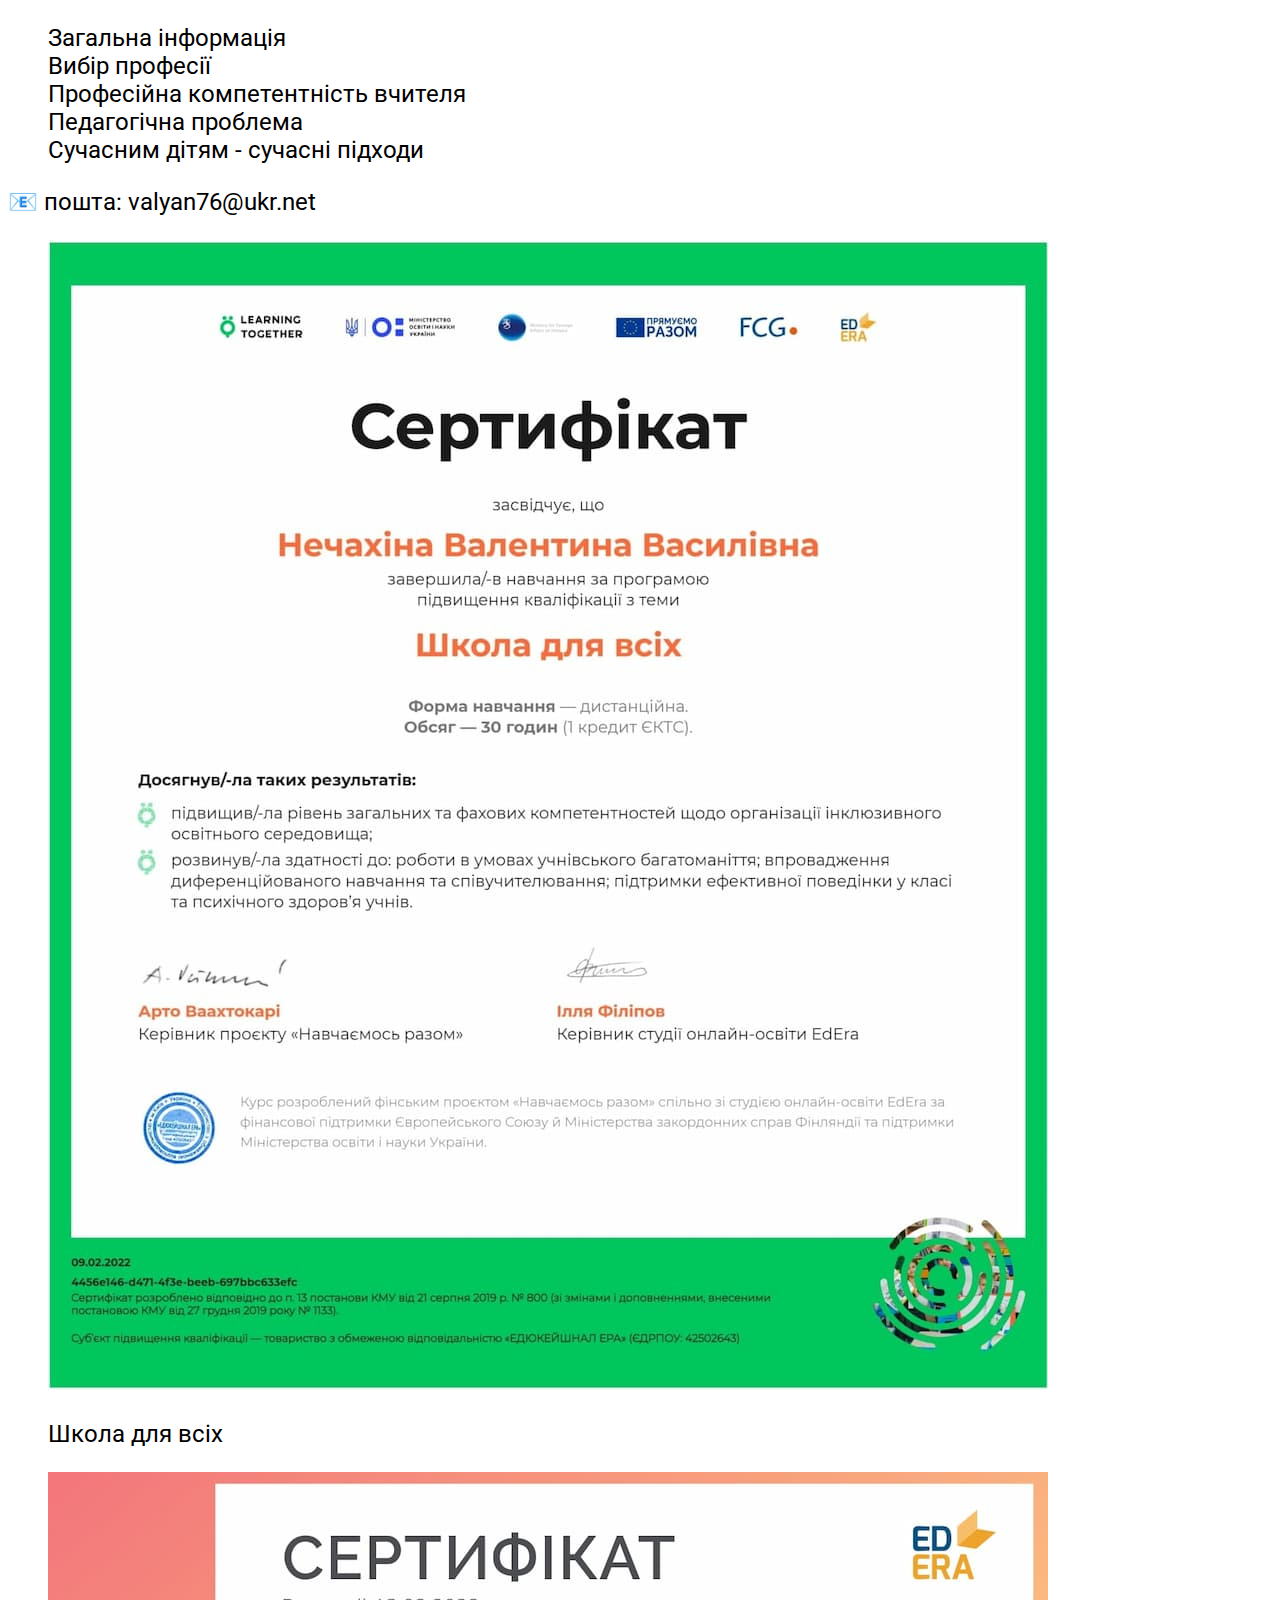
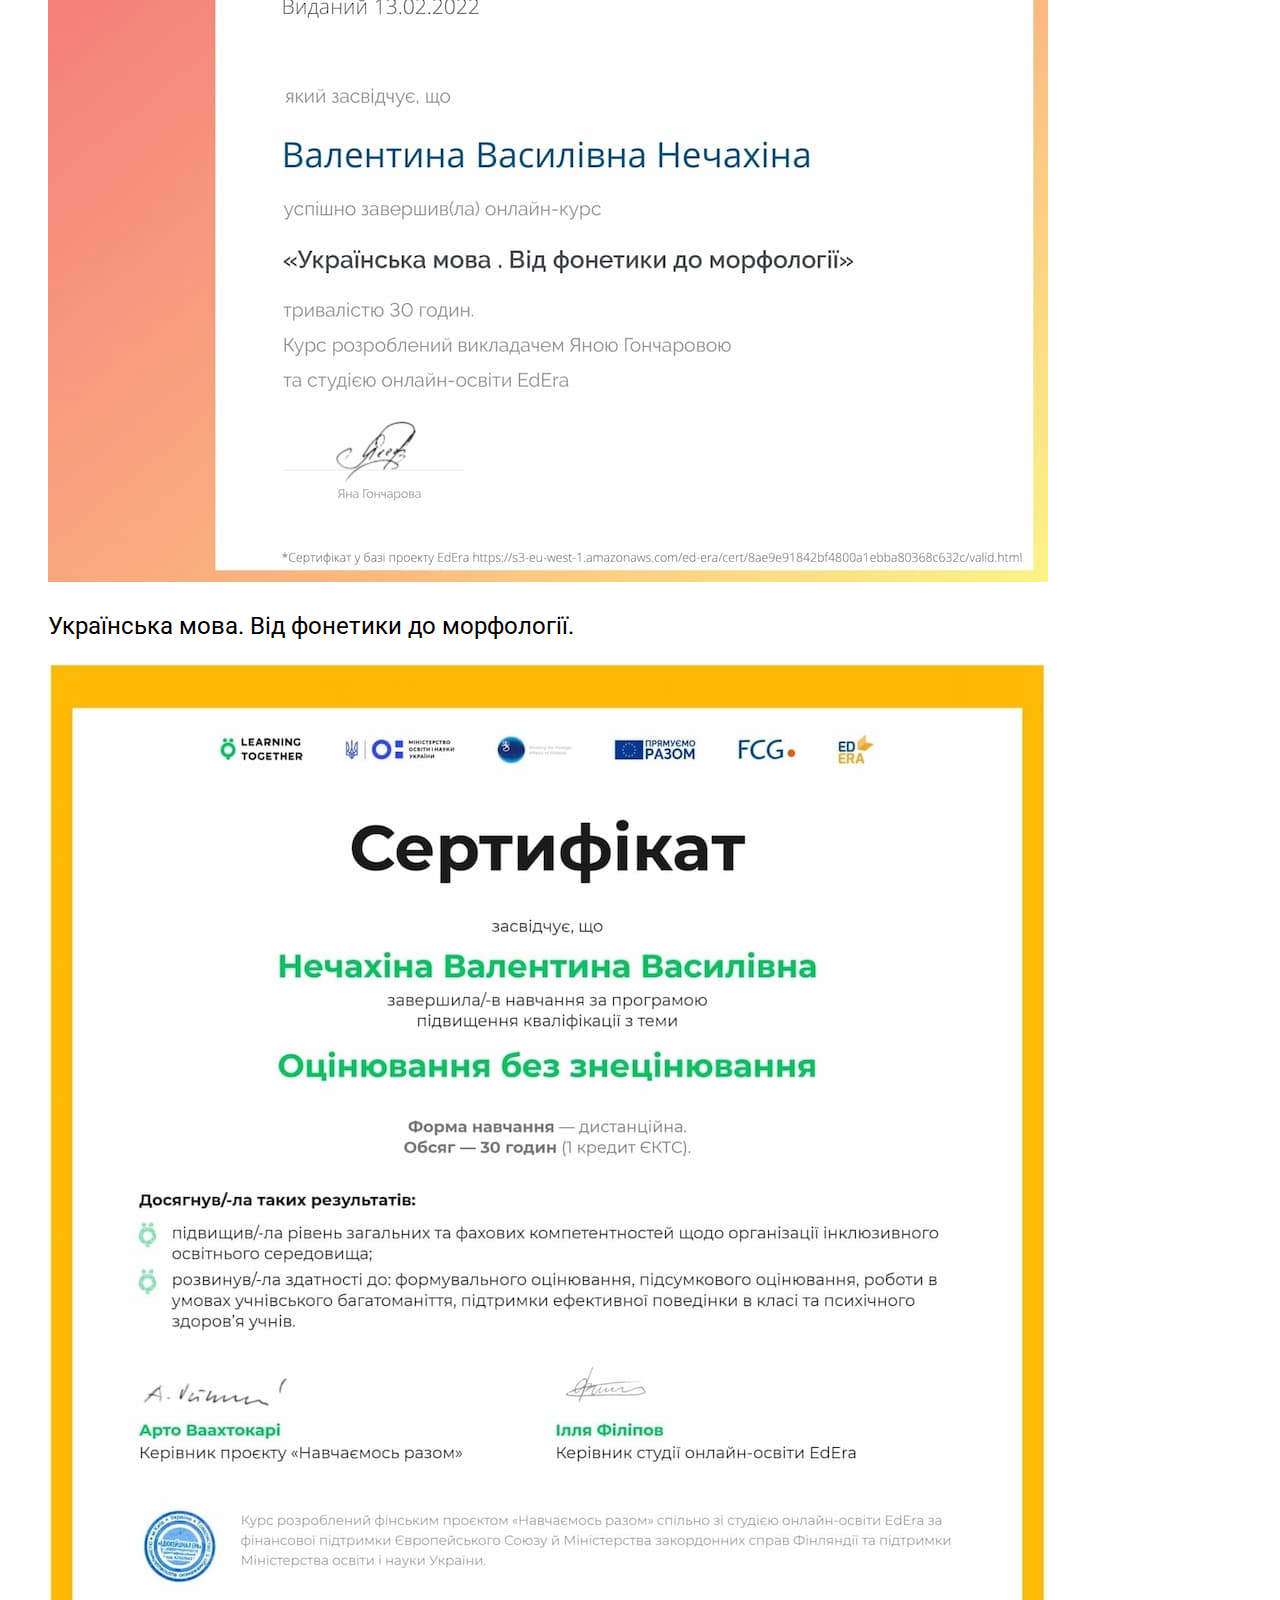
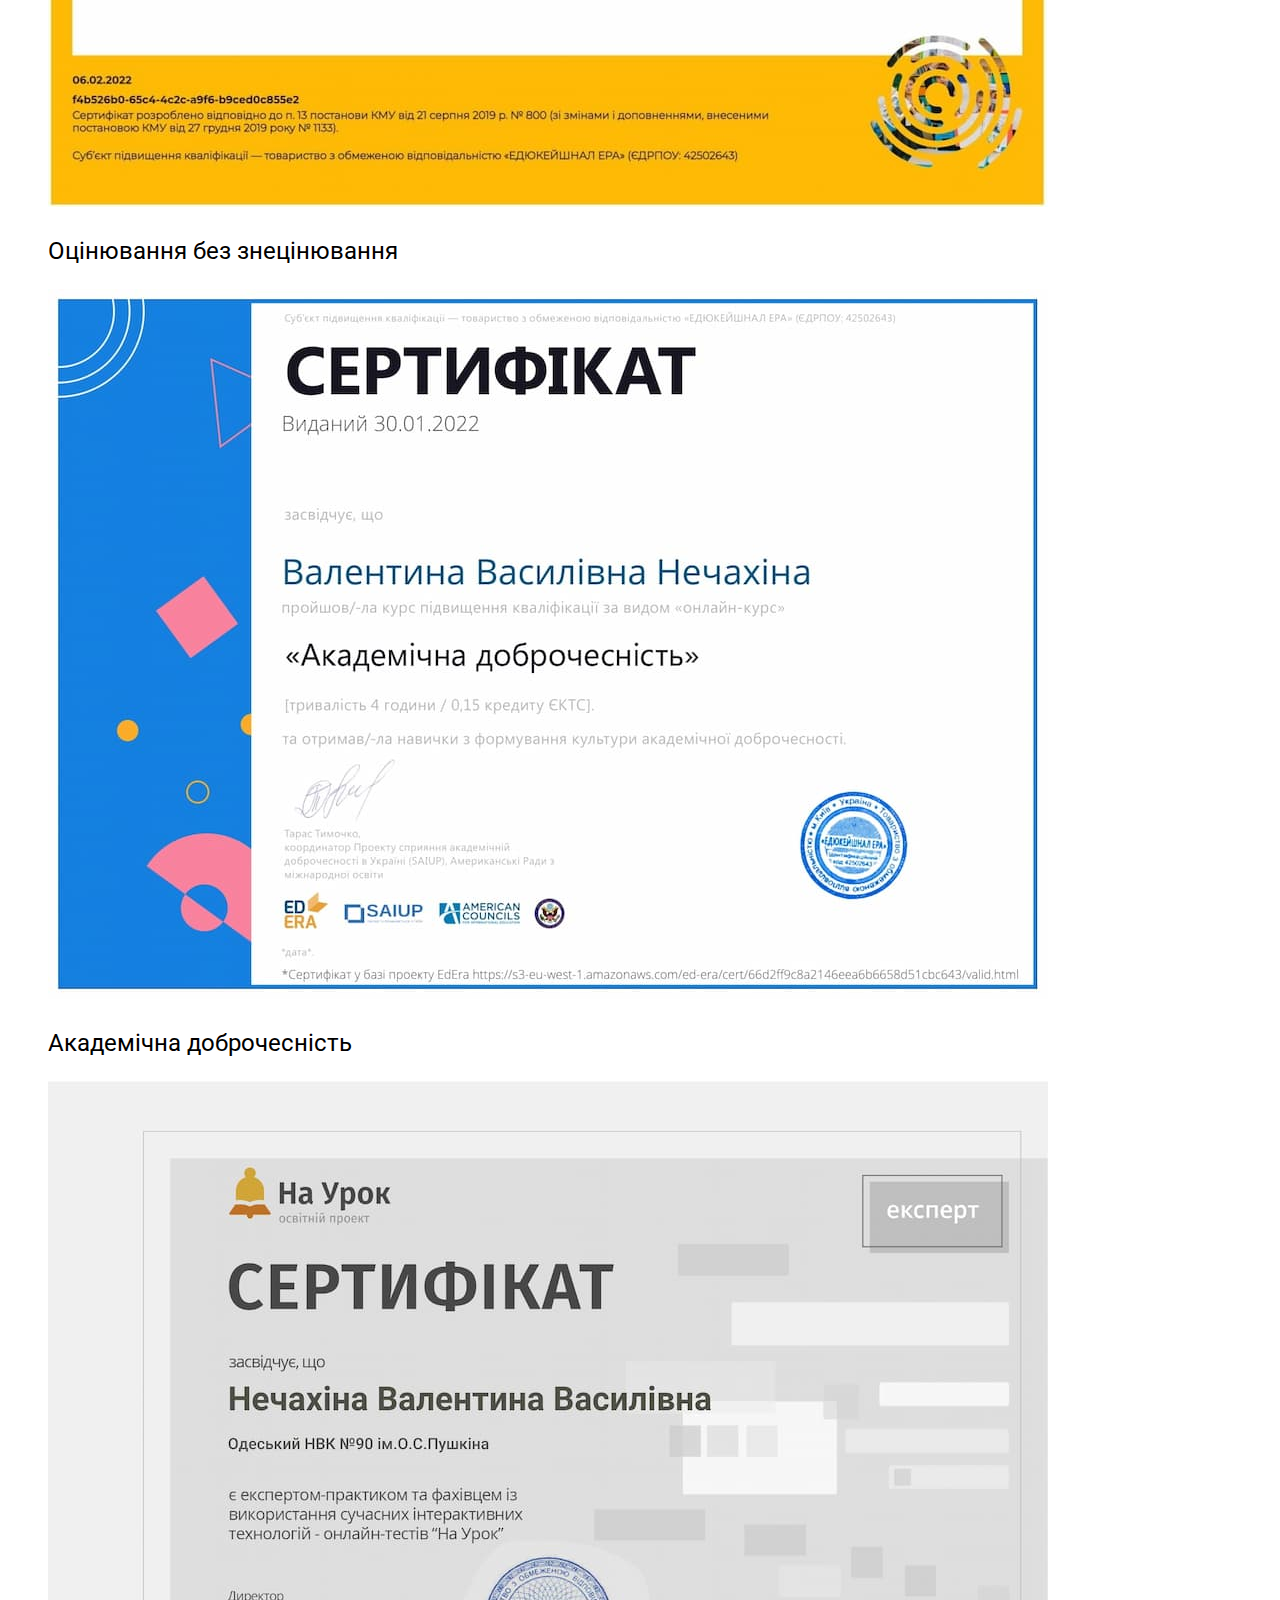
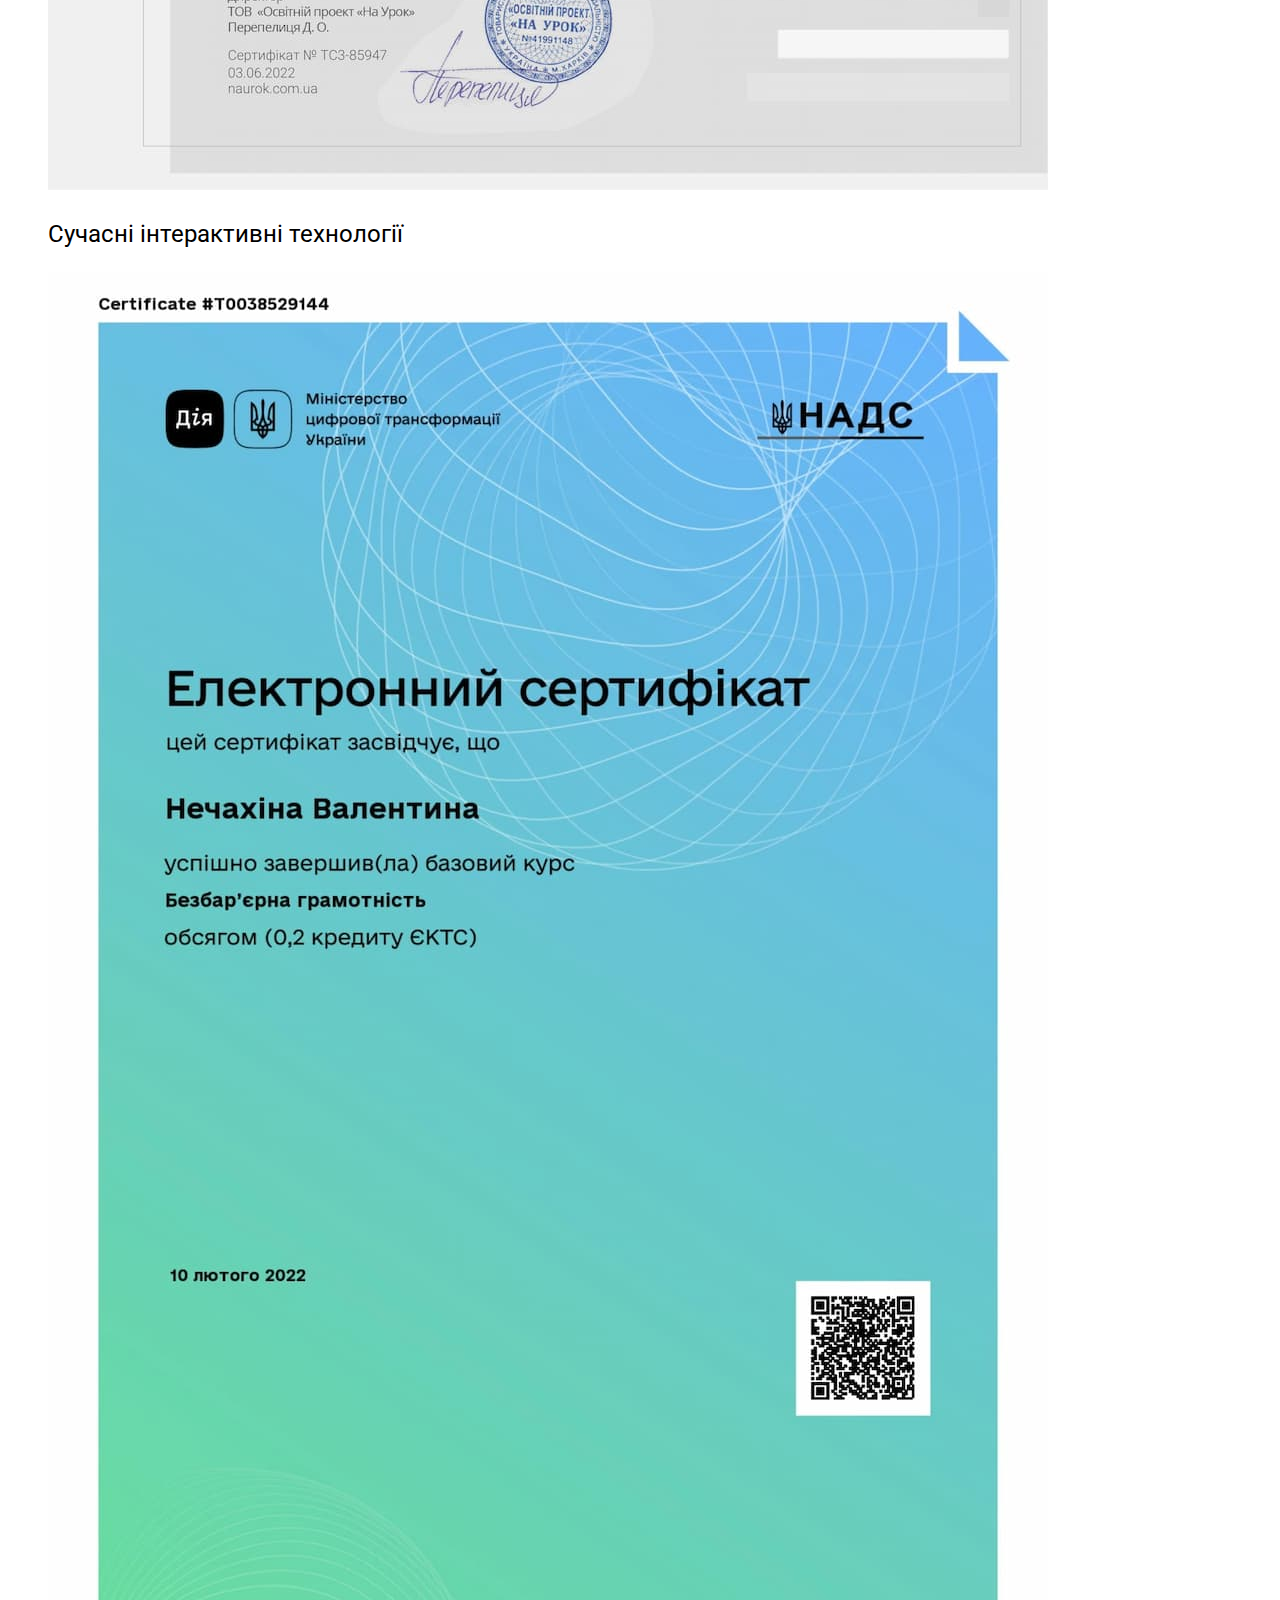
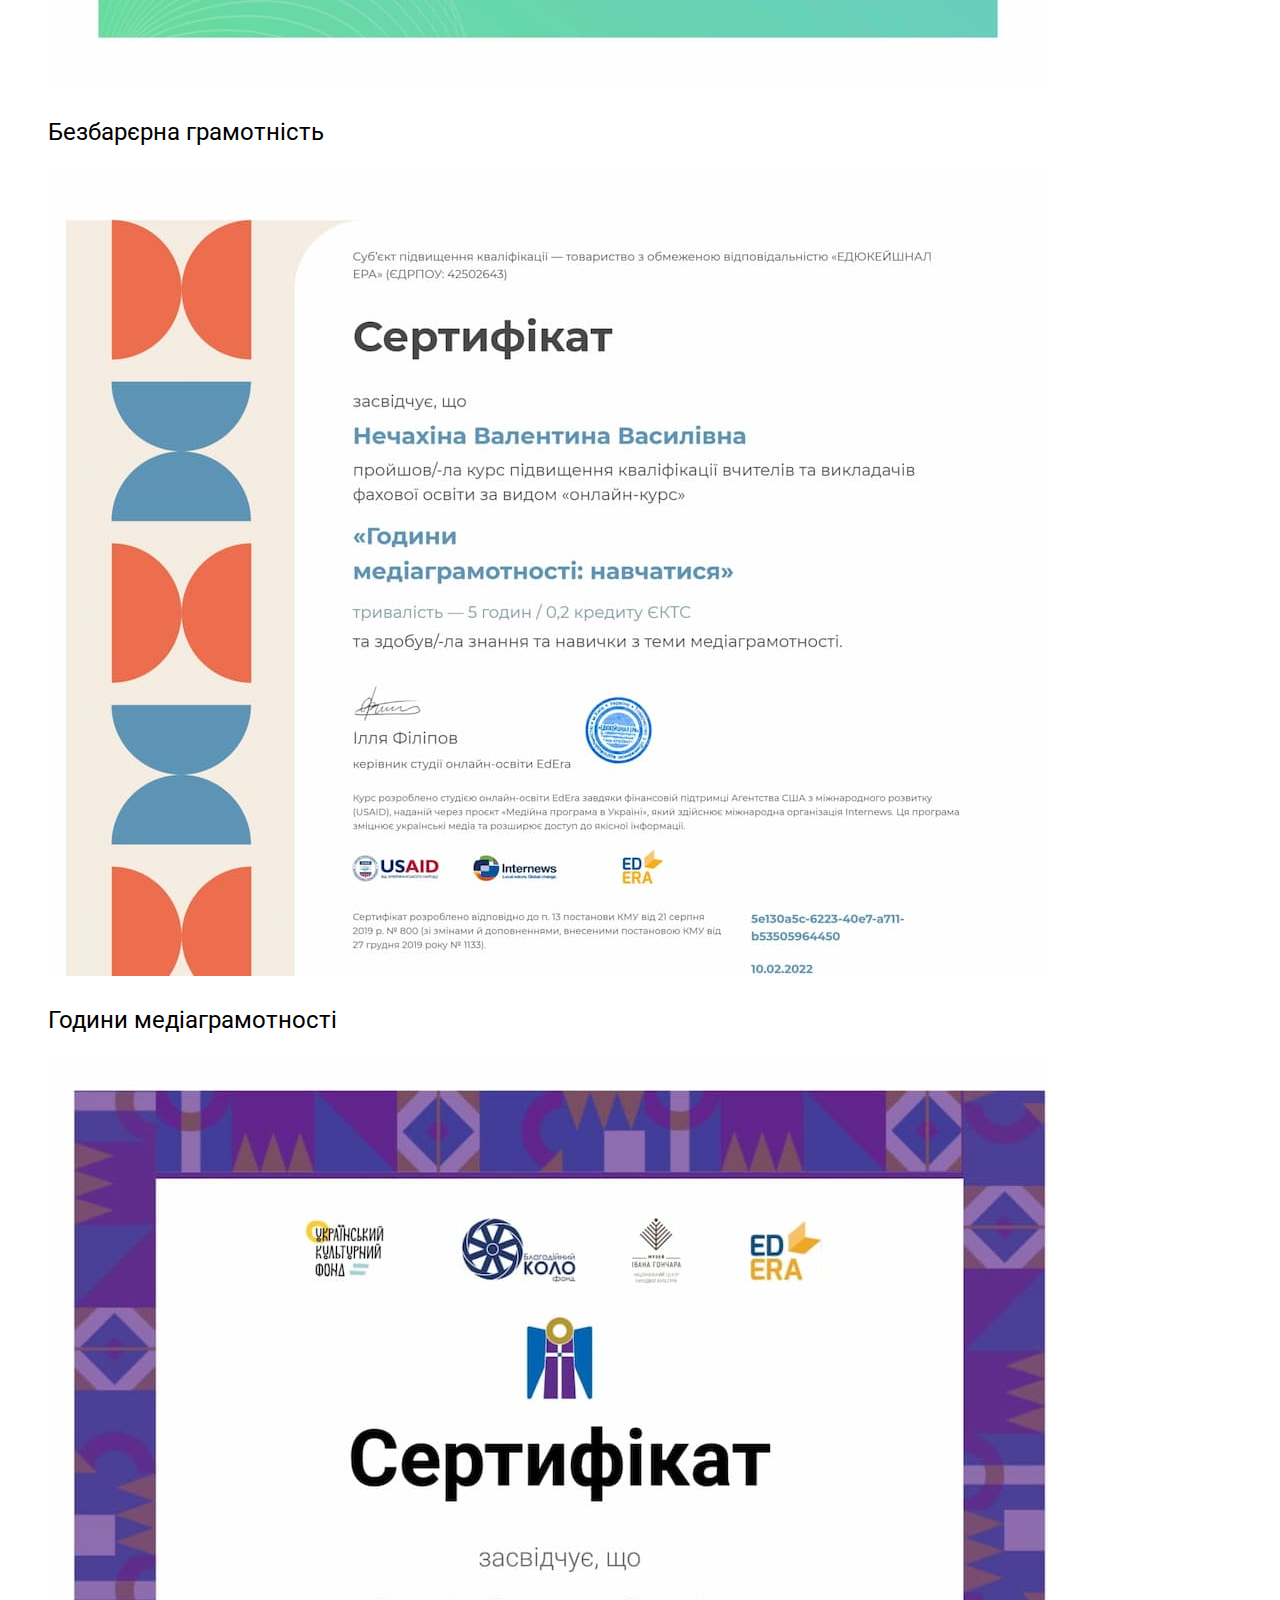
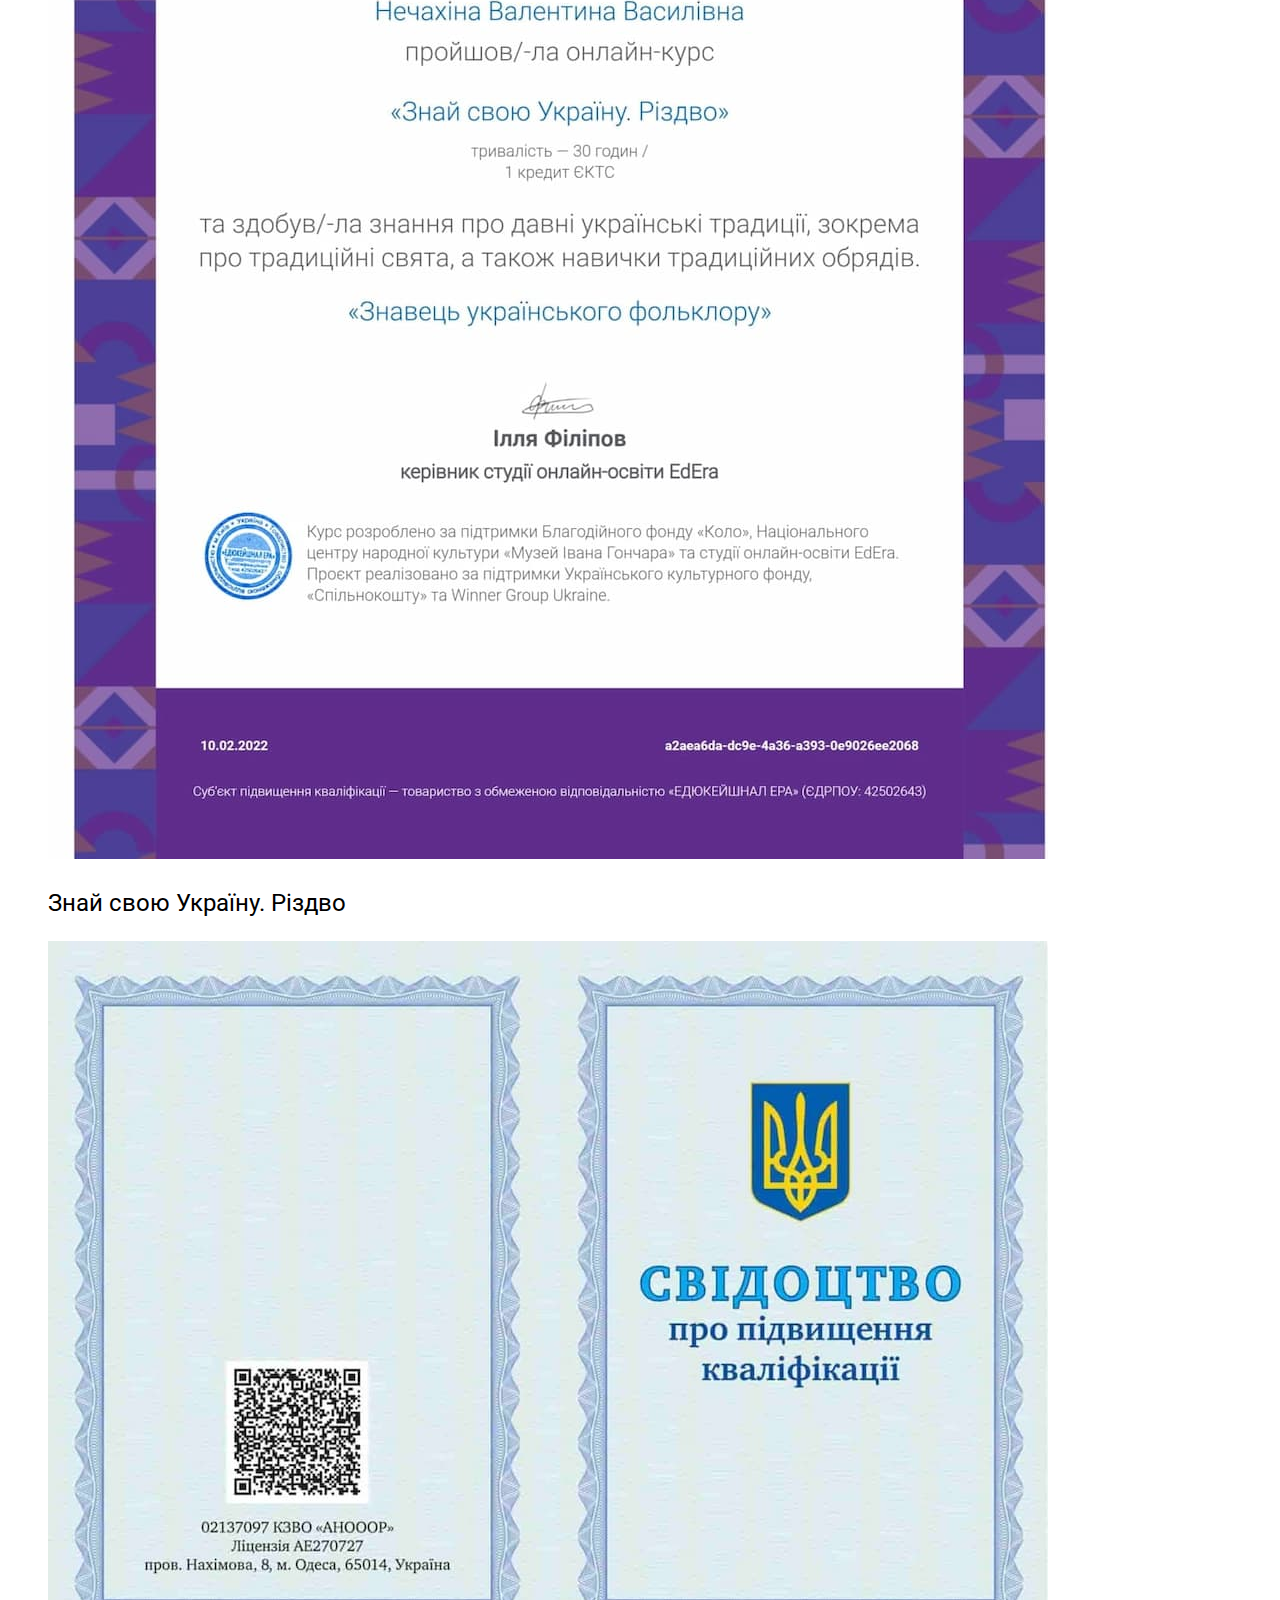
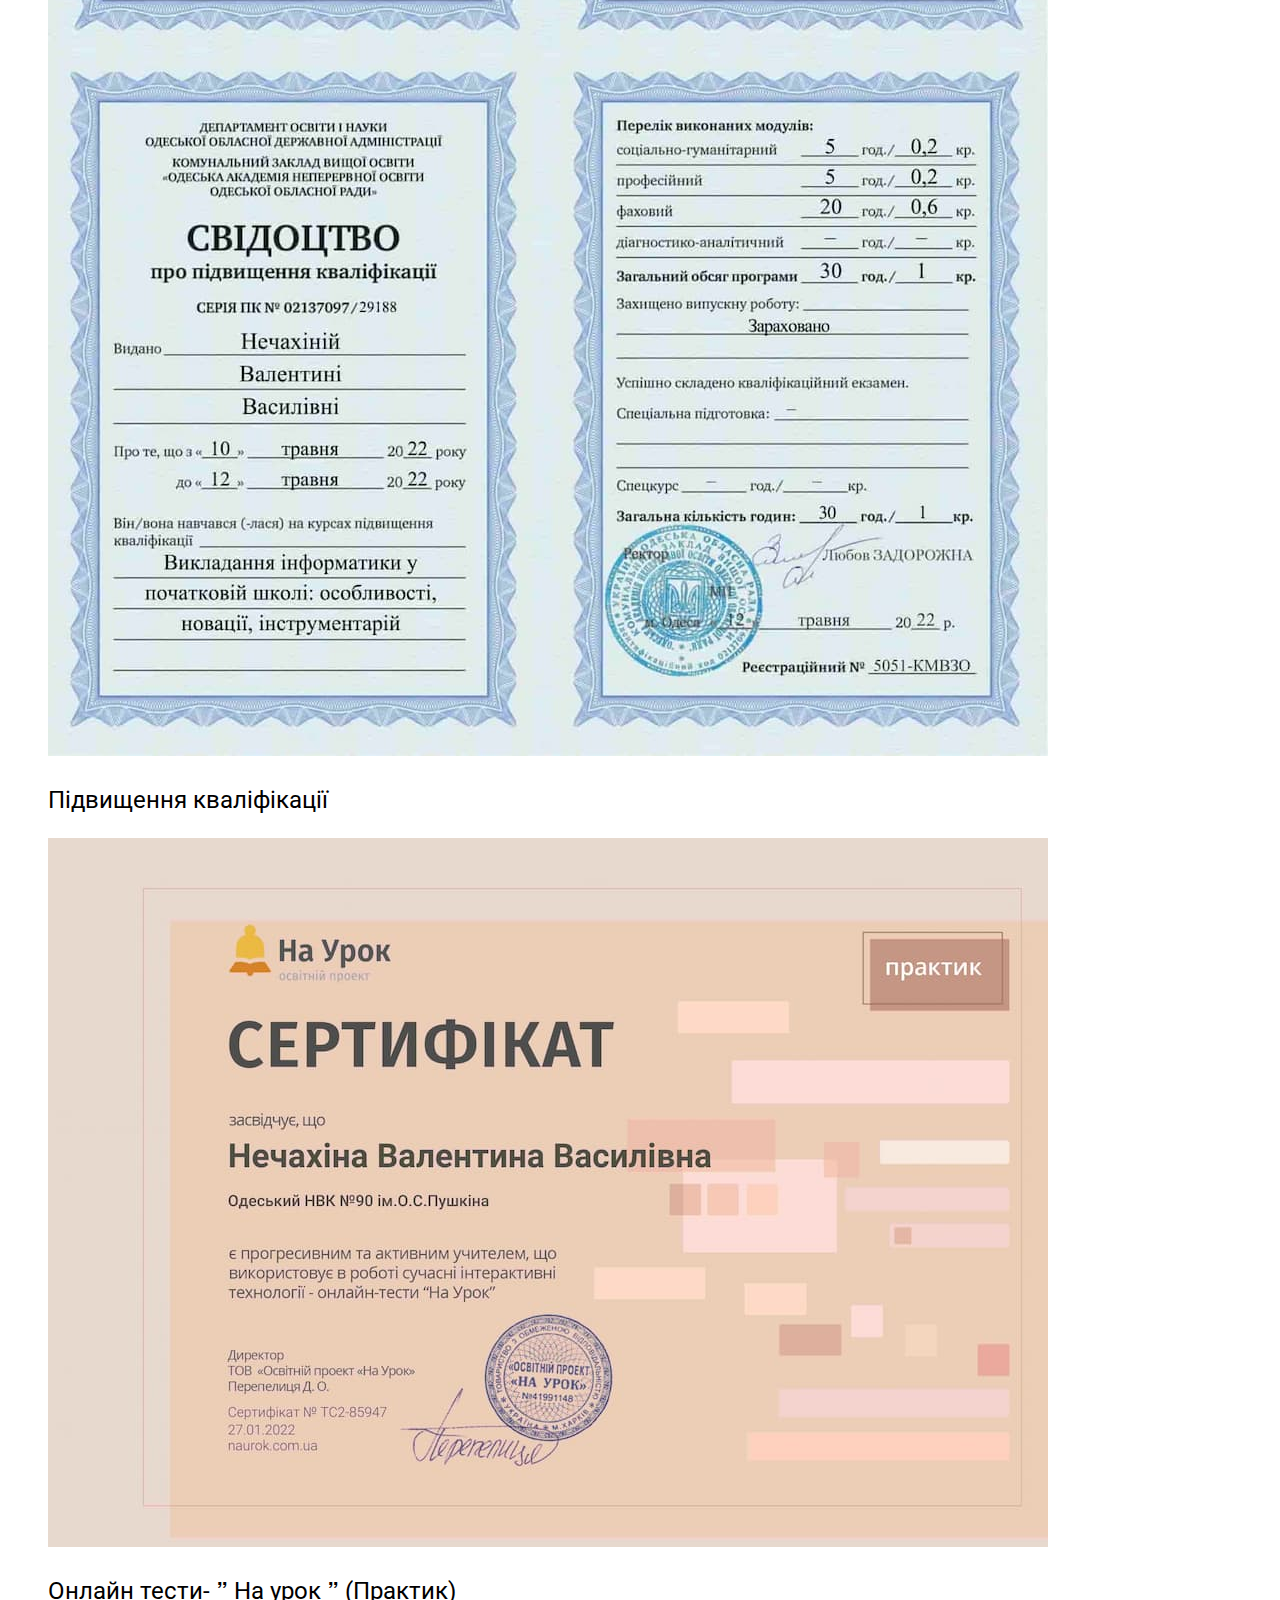
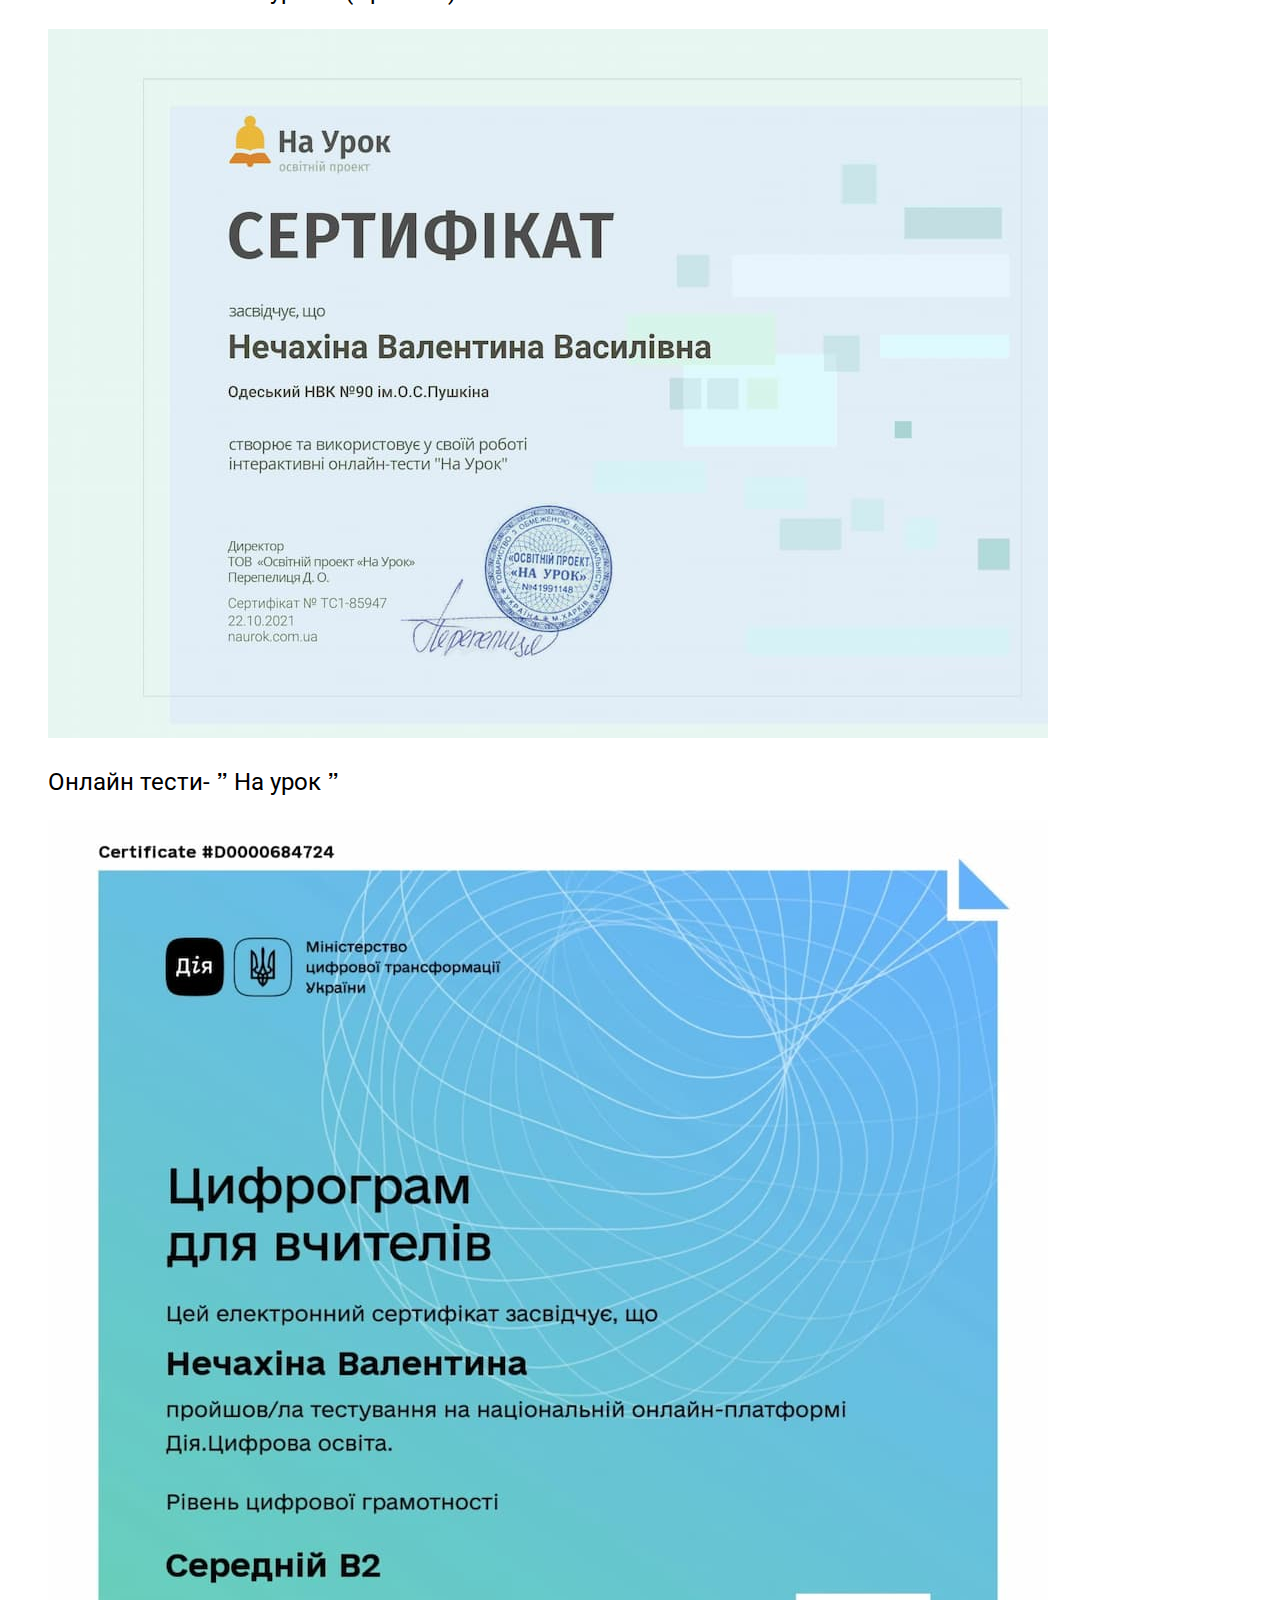
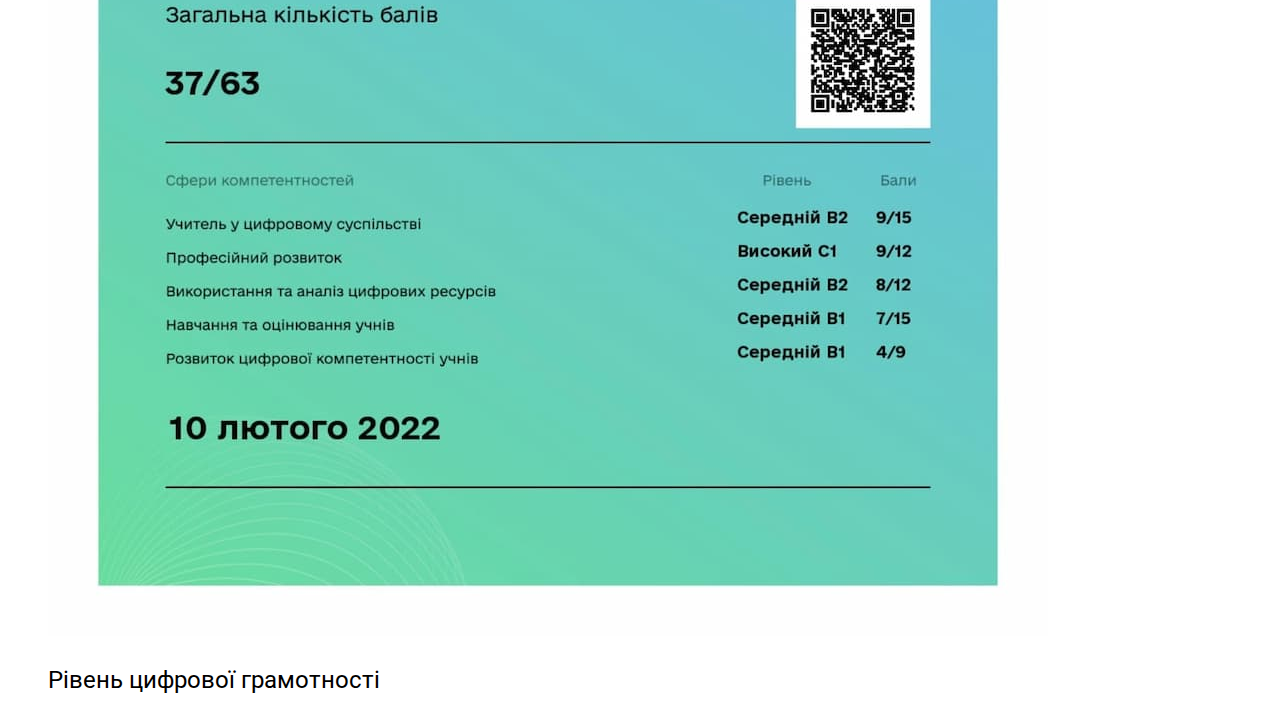
==== commit f3c75d95: "del-phone,add-gema-iframe" ====
--- a/certificate.html
+++ b/certificate.html
@@ -31,12 +31,14 @@
           <li>
             <a class="navigation" href="./problem.html">Педагогічна проблема</a>
           </li>
+          <li>
+            <a class="navigation" href="./game.html"
+              >Сучасним дітям - сучасні підходи</a
+            >
+          </li>
         </ul>
         <a class="navigation" href="mailto:valyan76@ukr.net"
           >&#128231; пошта: valyan76@ukr.net</a
-        >
-        <a class="navigation" href="tel:+380677324084"
-          >&phone; телефон: +380677324084</a
         >
       </nav>
     </header>
@@ -115,7 +117,7 @@
           width="1000"
           alt="онлайн тести- &#128631; На урок &#128631; (Практик)"
         />
-        <p>Щнлайн тести- &#128631; На урок &#128631; (Практик)</p>
+        <p>Онлайн тести- &#128631; На урок &#128631; (Практик)</p>
       </li>
       <li>
         <img
--- a/css/styles.css
+++ b/css/styles.css
@@ -4,6 +4,7 @@
   font-size: 24px;
 }
 /* Навигация */
+
 .navigation {
   text-decoration: none;
   color: rgb(0, 0, 0);
@@ -20,7 +21,7 @@
 .name {
   text-shadow: 1px 3px 5px rgb(4, 246, 246), 5px 7px 9px rgb(157, 68, 205);
 }
-/* Заглавие */
+/* вірш */
 .poem {
   font-family: "Marck Script", cursive;
 }
@@ -28,3 +29,4 @@
   text-decoration: none;
   text-shadow: 0 1px 2px rgb(4, 246, 246), 2px 3px 4px rgb(157, 68, 205);
 }
+/* index.html */
